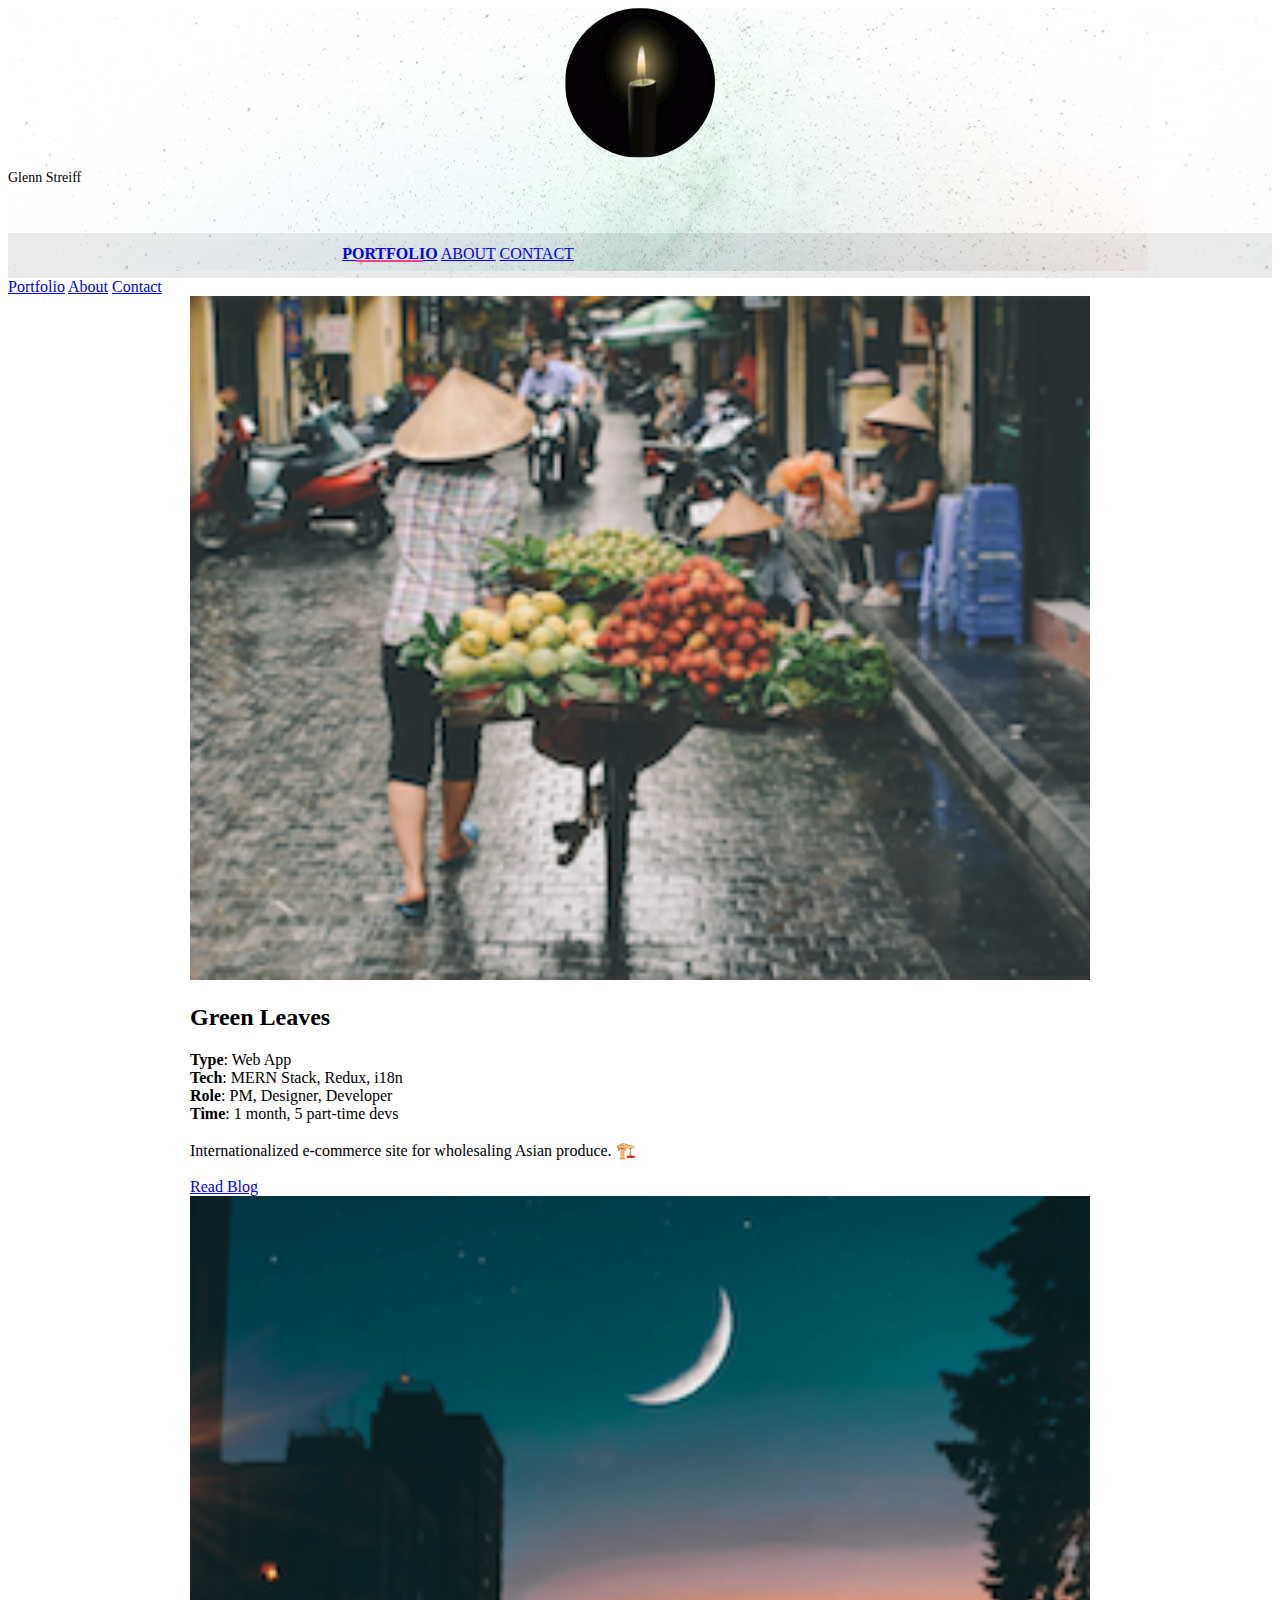
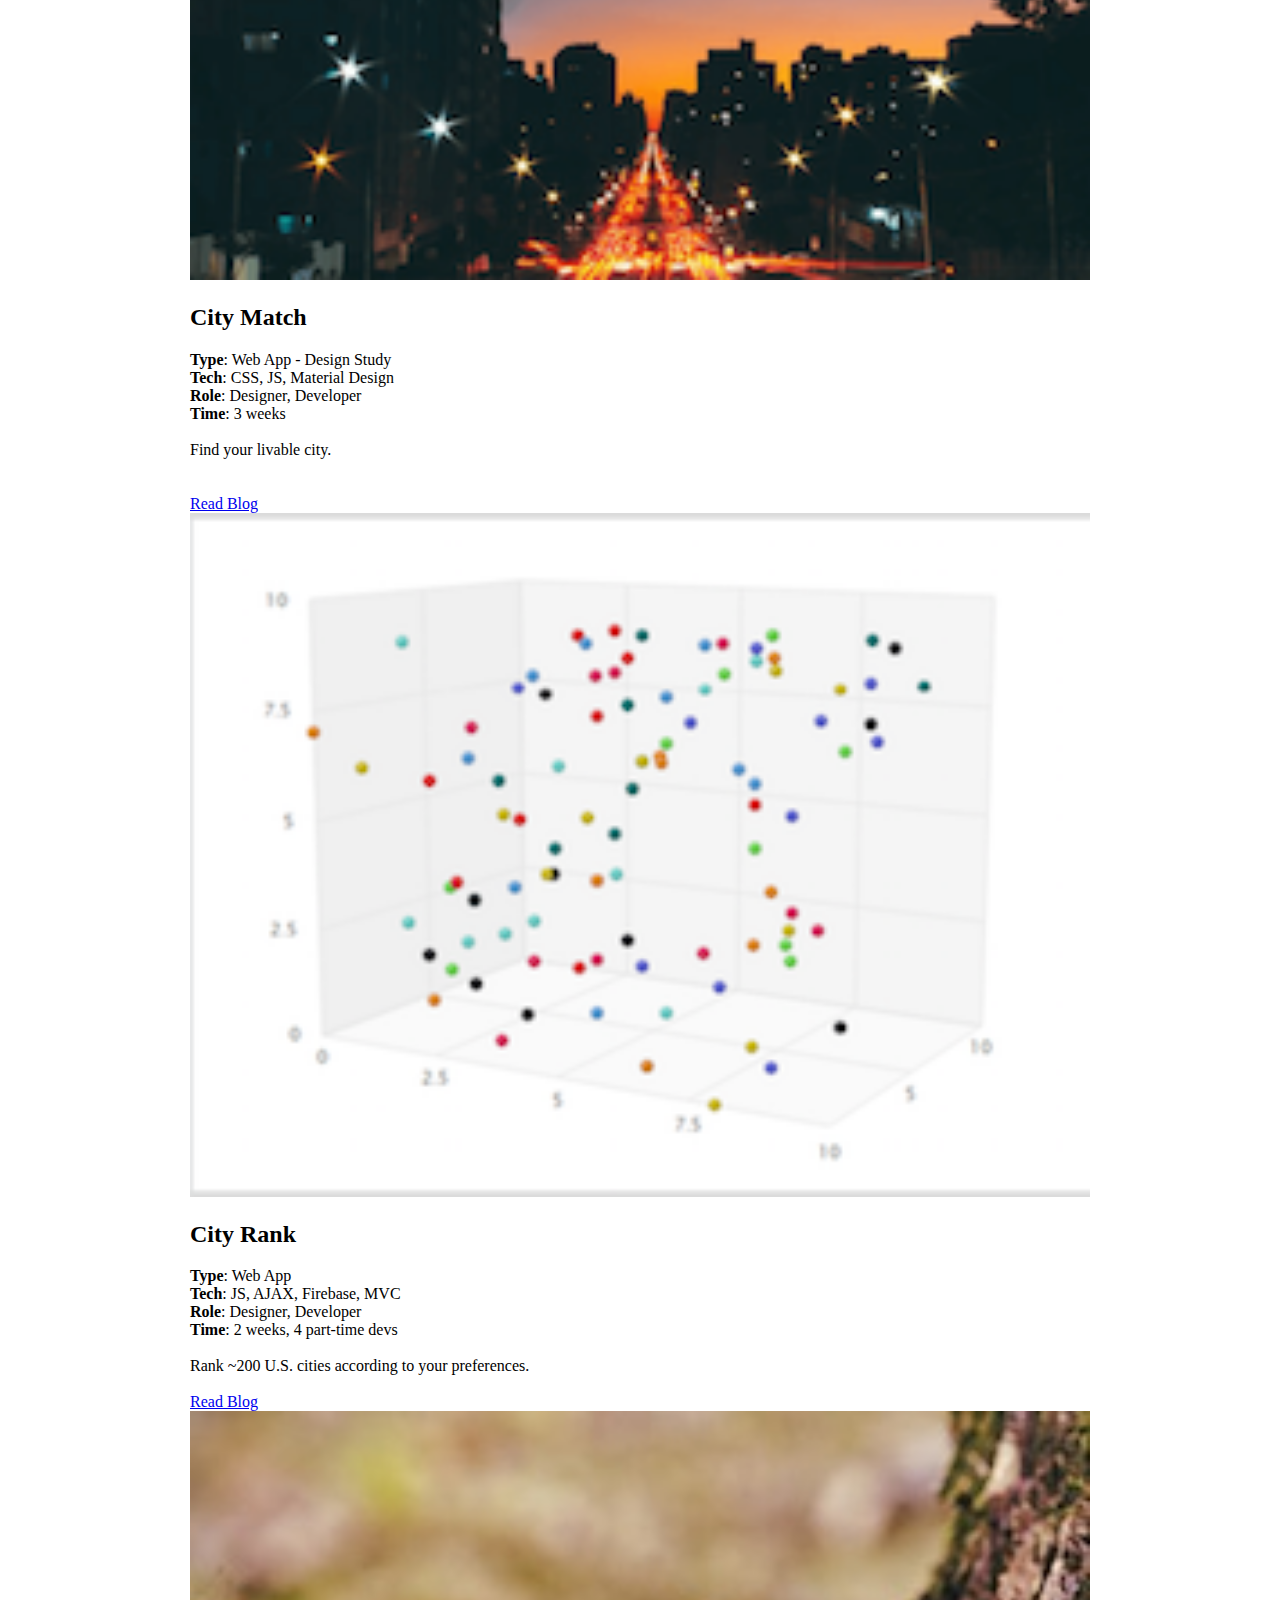
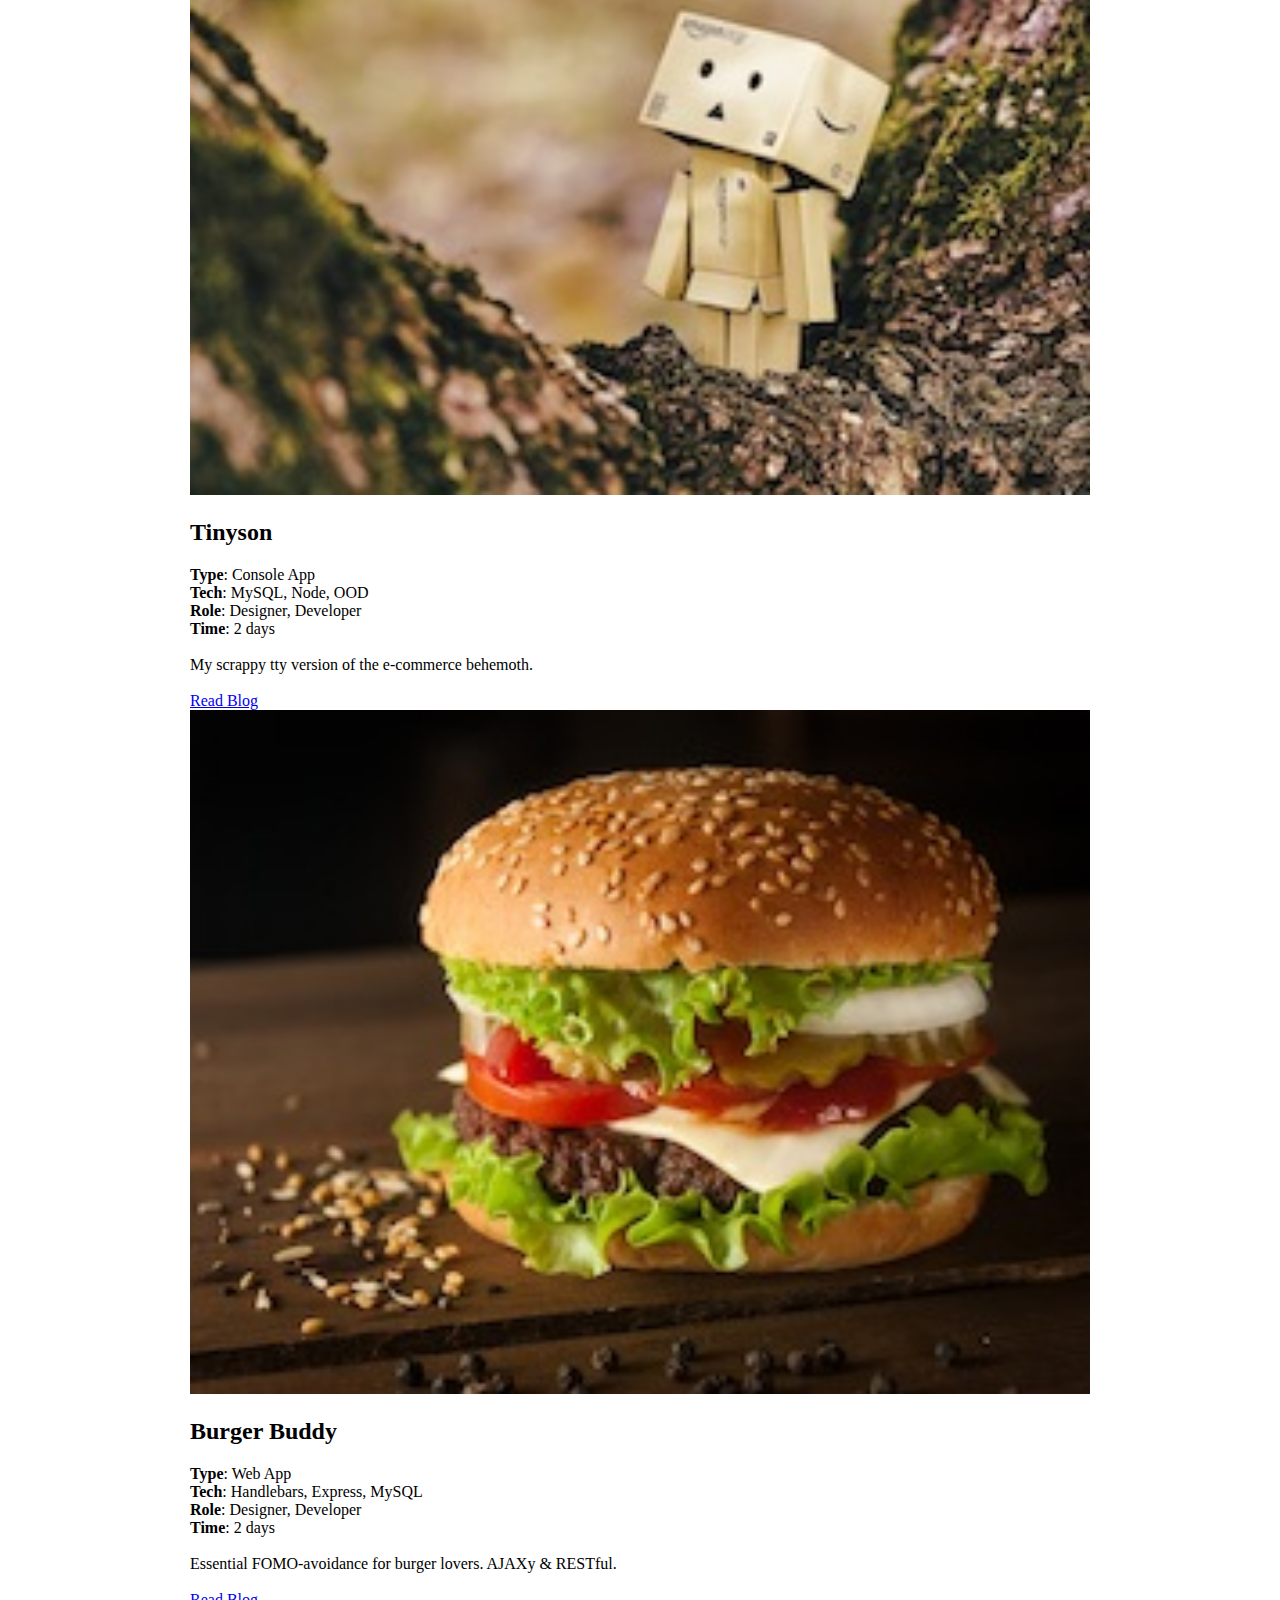
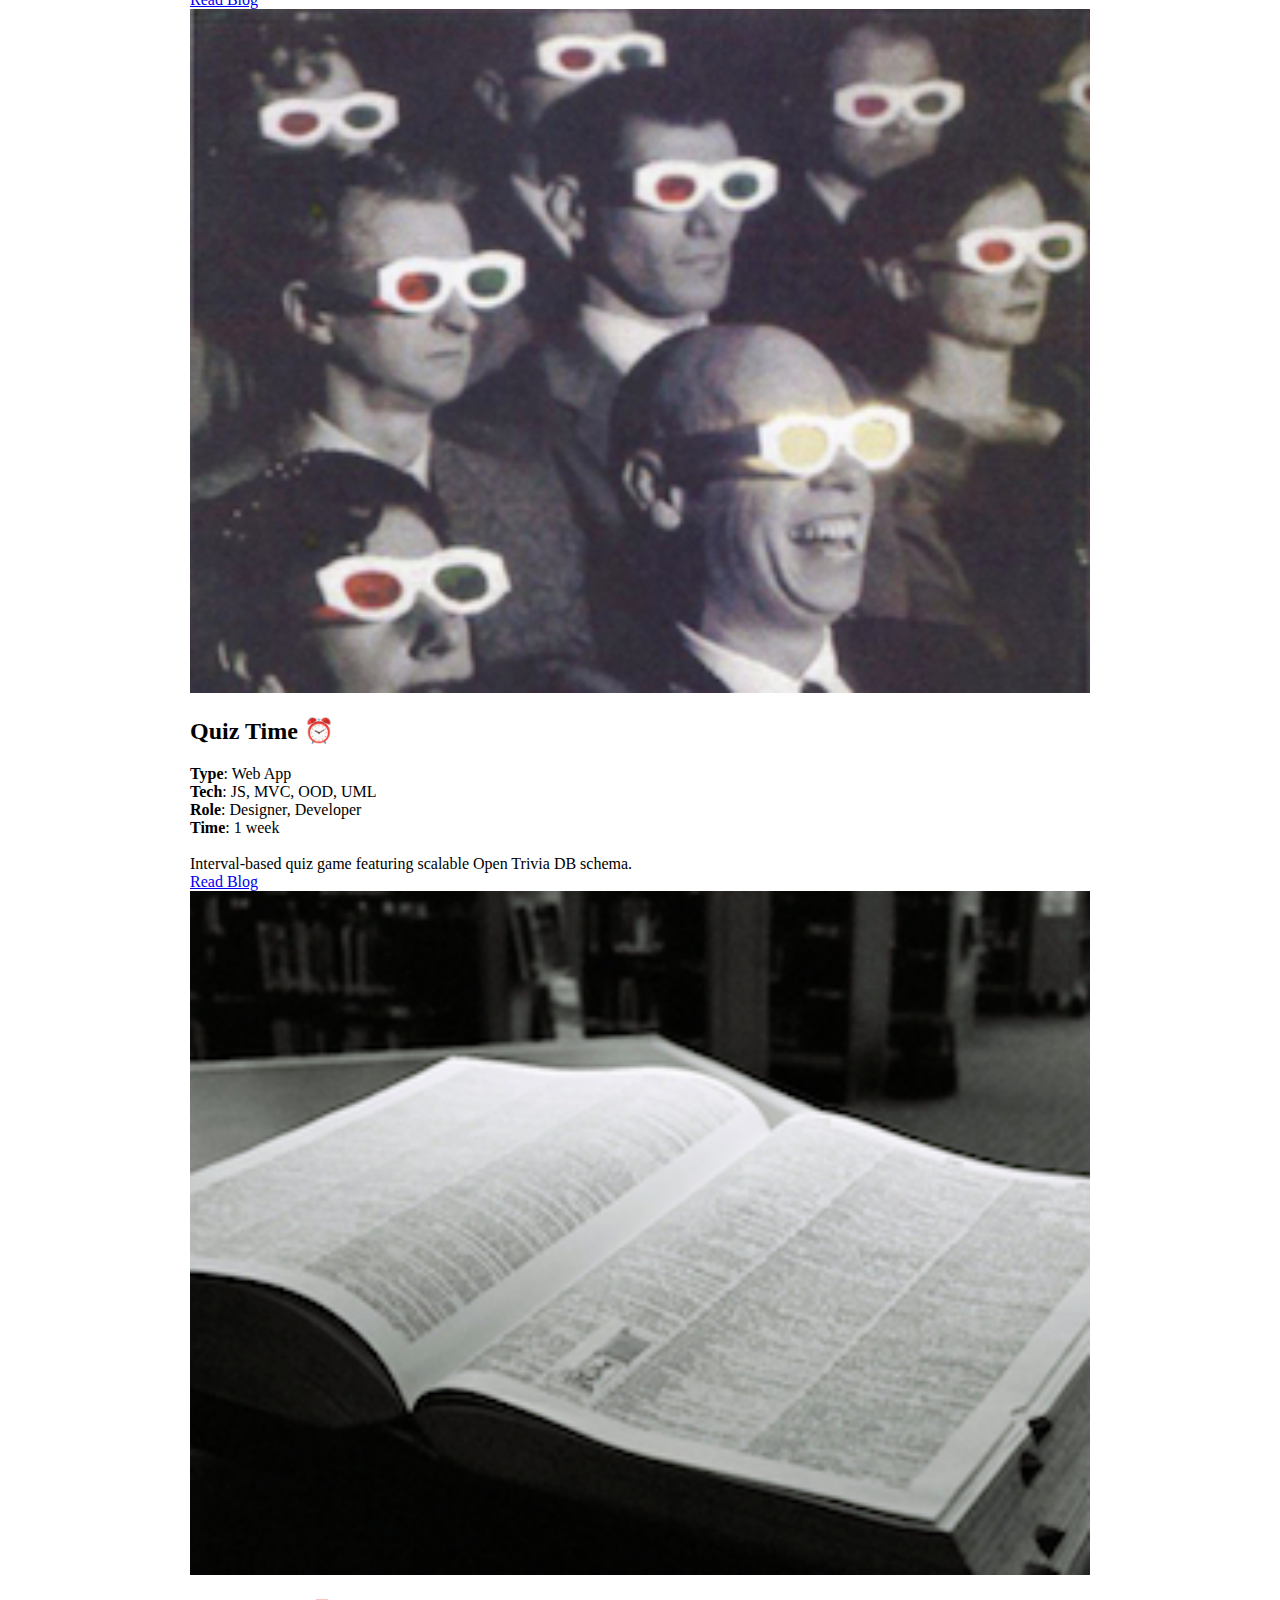
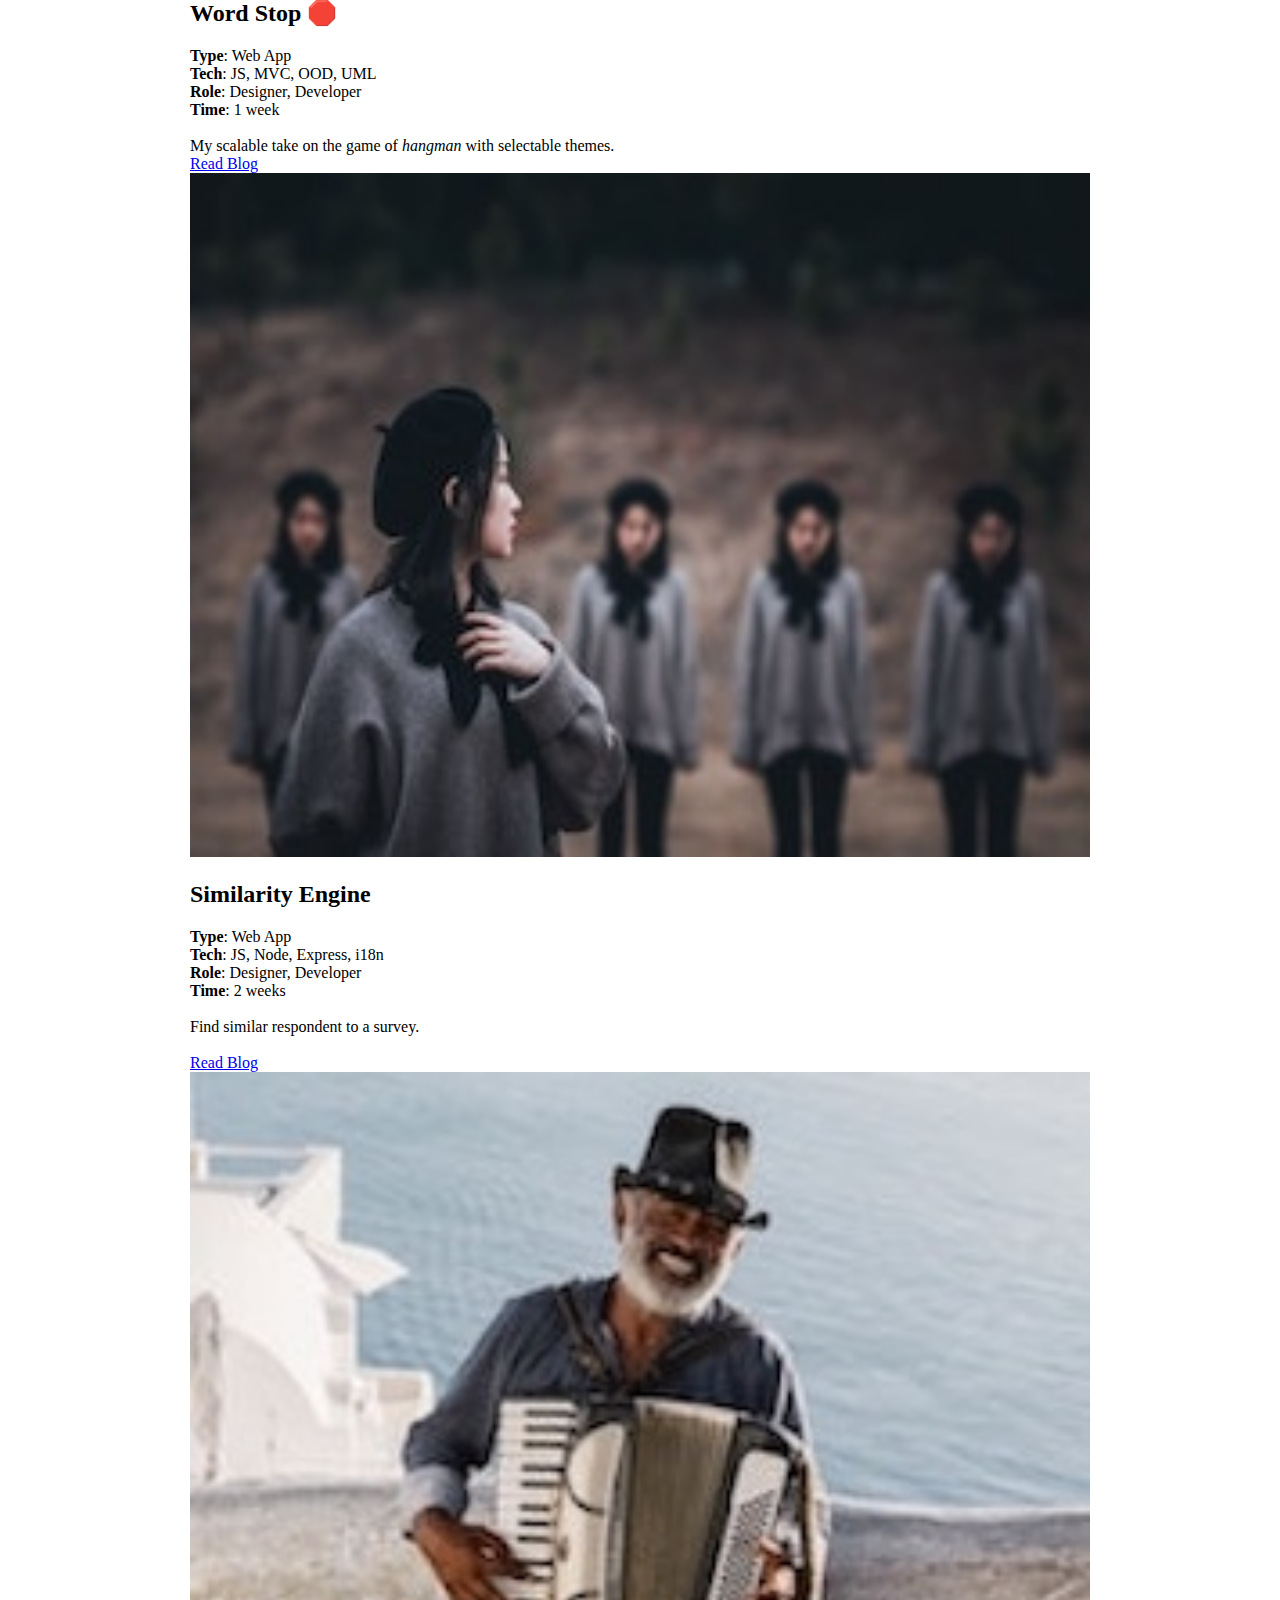
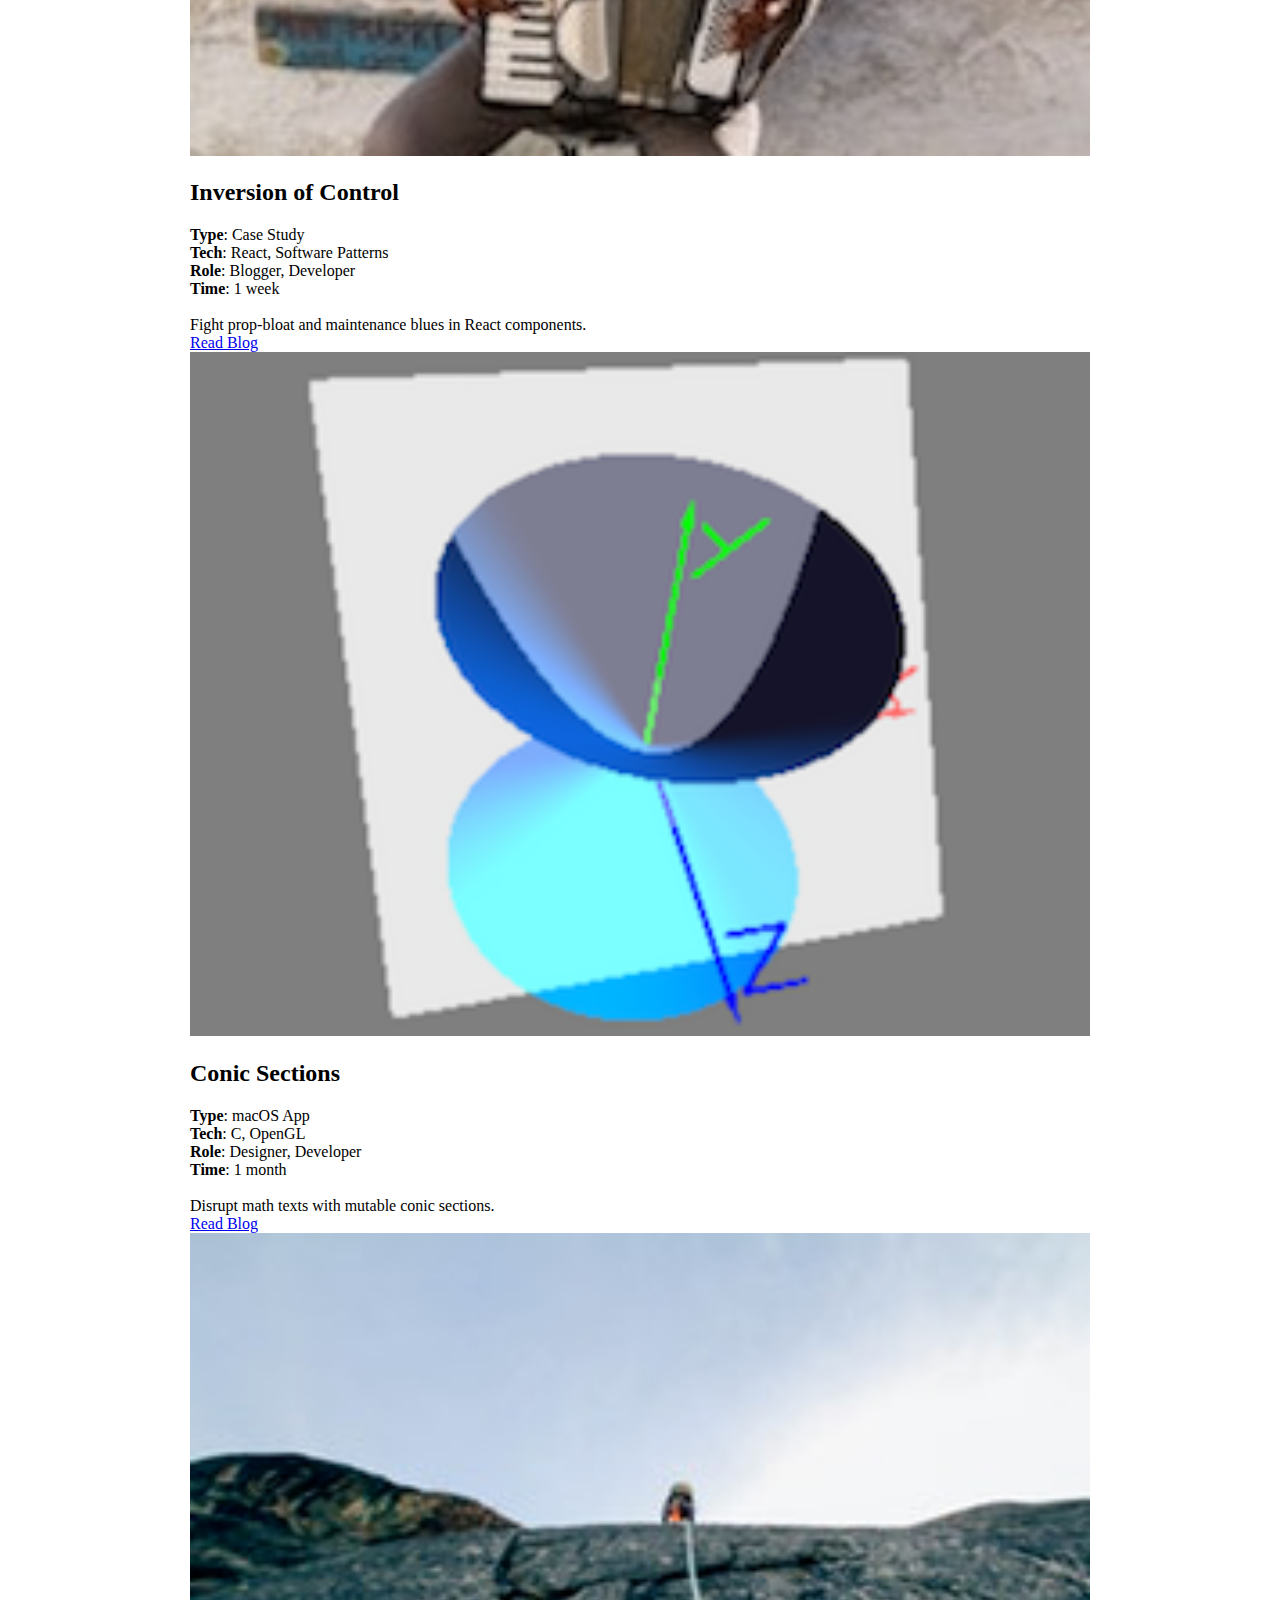
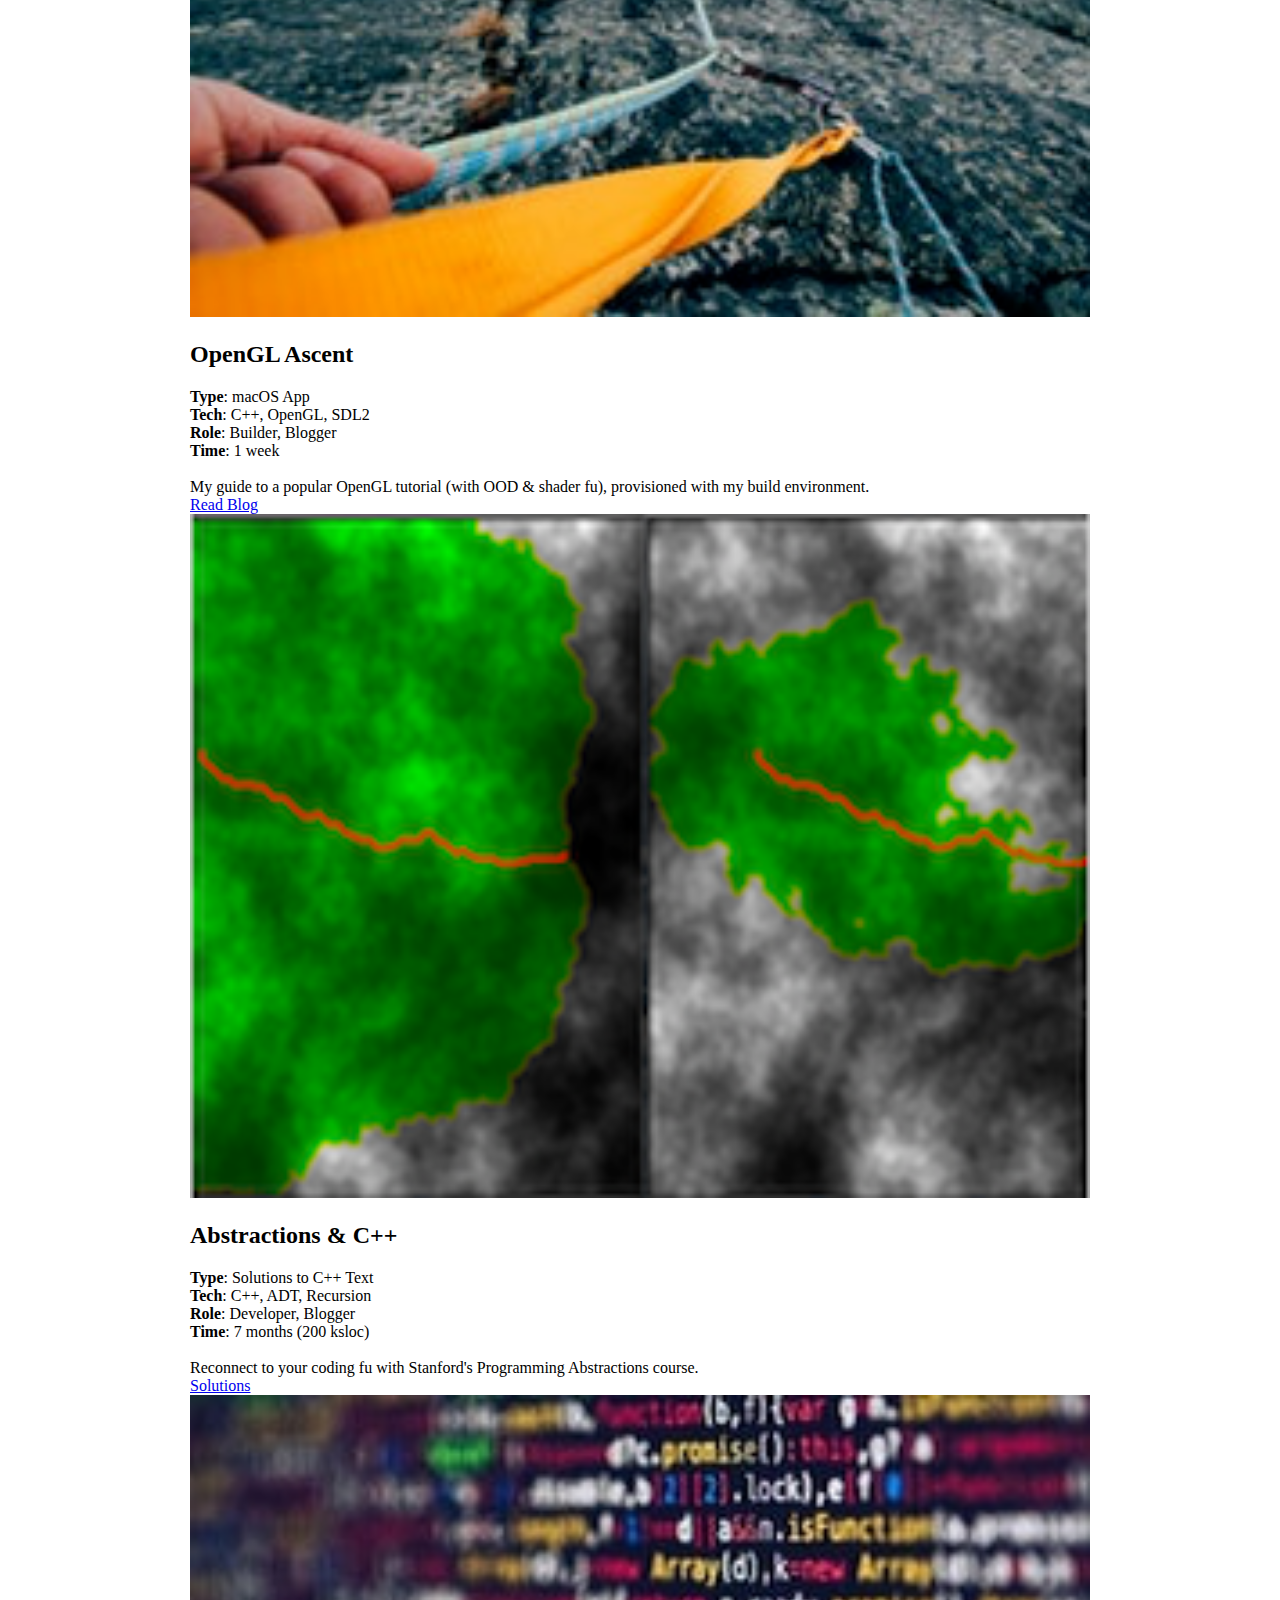
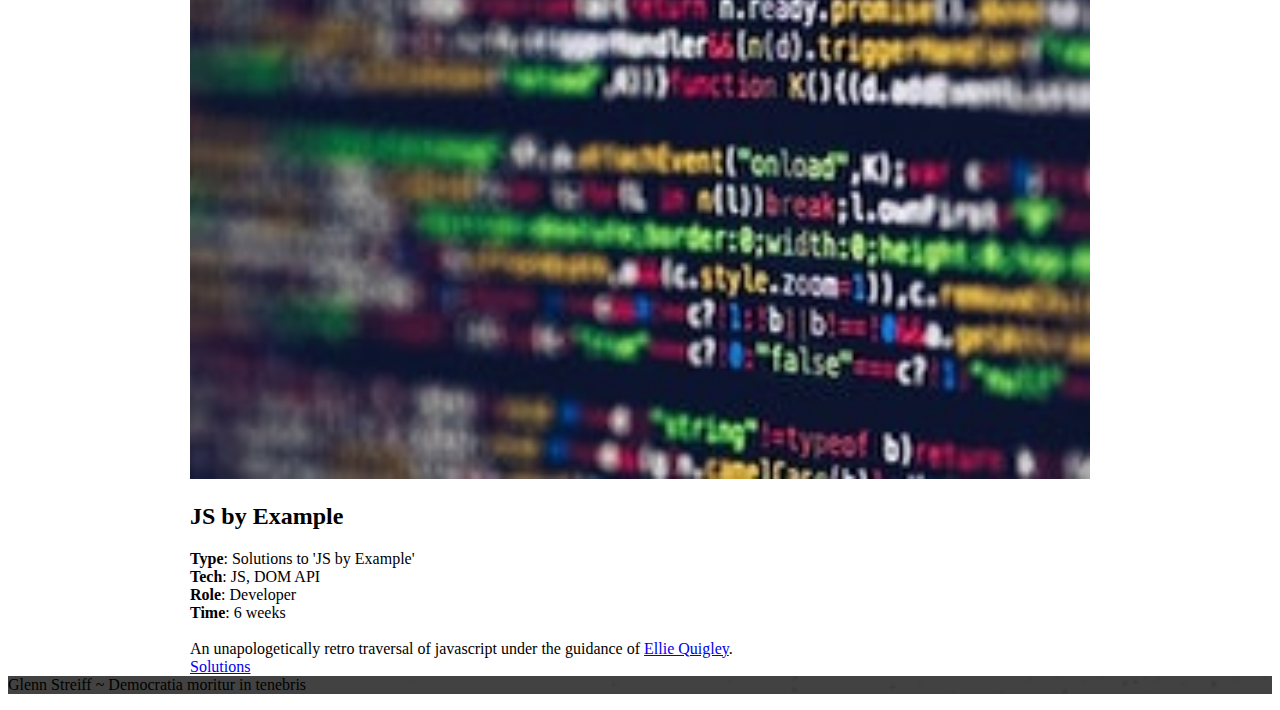
==== index.html @ 1f48acdc "update demo link for nested accordion" ====
<!DOCTYPE html>
<!--
  Material Design Lite
  Copyright 2015 Google Inc. All rights reserved.

  Licensed under the Apache License, Version 2.0 (the "License");
  you may not use this file except in compliance with the License.
  You may obtain a copy of the License at

      https://www.apache.org/licenses/LICENSE-2.0

  Unless required by applicable law or agreed to in writing, software
  distributed under the License is distributed on an "AS IS" BASIS,
  WITHOUT WARRANTIES OR CONDITIONS OF ANY KIND, either express or implied.
  See the License for the specific language governing permissions and
  limitations under the License
-->
<html lang="en">
  <head>
    <meta charset="utf-8" />
    <meta http-equiv="X-UA-Compatible" content="IE=edge" />
    <meta
      name="description"
      content="A portfolio template that uses Material Design Lite."
    />
    <meta
      name="viewport"
      content="width=device-width, initial-scale=1.0, minimum-scale=1.0"
    />
    <title>Glenn Streiff</title>
    <link
      rel="stylesheet"
      href="https://fonts.googleapis.com/css?family=Roboto:regular,bold,italic,thin,light,bolditalic,black,medium&amp;lang=en"
    />
    <link
      rel="stylesheet"
      href="https://code.getmdl.io/1.3.0/material.grey-pink.min.css"
    />
    <link rel="stylesheet" href="styles.css" />

    <link
      rel="stylesheet"
      href="https://fonts.googleapis.com/icon?family=Material+Icons"
    />
  </head>

  <body>
    <div class="mdl-layout mdl-js-layout mdl-layout--fixed-header">
      <header
        class="mdl-layout__header mdl-layout__header--waterfall portfolio-header"
      >
        <div class="mdl-layout__header-row portfolio-logo-row">
          <span class="mdl-layout__title">
            <div class="portfolio-logo"></div>
            <span class="mdl-layout__title">Glenn Streiff</span>
          </span>
        </div>
        <div
          class="mdl-layout__header-row portfolio-navigation-row mdl-layout--large-screen-only"
        >
          <nav
            class="mdl-navigation mdl-typography--body-1-force-preferred-font"
          >
            <a class="mdl-navigation__link is-active" href="index.html"
              >Portfolio</a
            >
            <!-- <a class="mdl-navigation__link" href="blog.html">Blog</a> -->
            <a class="mdl-navigation__link" href="about.html">About</a>
            <a class="mdl-navigation__link" href="contact.html">Contact</a>
          </nav>
        </div>
      </header>
      <div class="mdl-layout__drawer mdl-layout--small-screen-only">
        <nav class="mdl-navigation mdl-typography--body-1-force-preferred-font">
          <a class="mdl-navigation__link is-active" href="index.html"
            >Portfolio</a
          >
          <!-- <a class="mdl-navigation__link" href="blog.html">Blog</a> -->
          <a class="mdl-navigation__link" href="about.html">About</a>
          <a class="mdl-navigation__link" href="contact.html">Contact</a>
        </nav>
      </div>
      <main class="mdl-layout__content">
        <div class="mdl-grid portfolio-max-width">

          <div class="mdl-cell mdl-card mdl-shadow--4dp portfolio-card">
              <div class="mdl-card__media">
                <a href="https://greenleaves-deployed.herokuapp.com/">
                <img
                  class="article-image"
                  src="images/greenleaves-portfolio.png"
                  border="0"
                  alt=""
                />
                </a>
              </div>
              <div class="mdl-card__title">
                <h2 class="mdl-card__title-text">
                  Green Leaves
                </h2>
              </div>
              <div class="mdl-card__supporting-text">
                <b>Type</b>: Web App<br/>
                <b>Tech</b>: MERN Stack, Redux, i18n<br />
                <b>Role</b>: PM, Designer, Developer<br/>
                <b>Time</b>: 1 month, 5 part-time devs<br/><br/>

                Internationalized e-commerce site for wholesaling Asian produce. 🏗️<br/><br/>
              </div>
              <div class="mdl-card__actions mdl-card--border">
                <a
                  class="mdl-button mdl-button--colored mdl-js-button mdl-js-ripple-effect mdl-button--accent"
                  href="https://github.com/zenglenn42/glpub/blob/master/README.md"
                >Read Blog</a
                >
              </div>
          </div>

          <div class="mdl-cell mdl-card mdl-shadow--4dp portfolio-card">
            <div class="mdl-card__media">
              <a href="https://zenglenn42.github.io/CityMatch/">
              <img
                class="article-image"
                src="images/citymatch-portfolio.png"
                border="0"
                alt=""
              />
              </a>
            </div>
            <div class="mdl-card__title">
              <h2 class="mdl-card__title-text">
                City Match
              </h2>
            </div>
            <div class="mdl-card__supporting-text">
              <b>Type</b>: Web App - Design Study<br/>
              <b>Tech</b>: CSS, JS, Material Design<br/>
              <b>Role</b>: Designer, Developer<br/>
              <b>Time</b>: 3 weeks<br/><br/>

              Find your livable city.<br/><br/><br/>
            </div>
            <div class="mdl-card__actions mdl-card--border">
              <a
                class="mdl-button mdl-button--colored mdl-js-button mdl-js-ripple-effect mdl-button--accent"
                href="https://github.com/zenglenn42/CityMatch/blob/master/README.md"
                >Read Blog</a
              >
            </div>
          </div>

          <div class="mdl-cell mdl-card mdl-shadow--4dp portfolio-card">
            <div class="mdl-card__media">
              <a href="https://zenglenn42.github.io/CityRank/">
              <img
                class="article-image"
                src="images/cityrank-portfolio.png"
                border="0"
                alt=""
              />
              </a>
            </div>
            <div class="mdl-card__title">
              <h2 class="mdl-card__title-text">City Rank</h2>
            </div>
            <div class="mdl-card__supporting-text">
              <b>Type</b>: Web App<br/>
              <b>Tech</b>: JS, AJAX, Firebase, MVC<br/>
              <b>Role</b>: Designer, Developer<br/>
              <b>Time</b>: 2 weeks, 4 part-time devs<br/><br/>
  
              Rank ~200 U.S. cities according to your preferences.<br/><br/>
            </div>
            <div class="mdl-card__actions mdl-card--border">
              <a
                class="mdl-button mdl-button--colored mdl-js-button mdl-js-ripple-effect mdl-button--accent"
                href="https://github.com/zenglenn42/CityRank/blob/master/README.md"
                >Read Blog</a
              >
            </div>
          </div>

          <div class="mdl-cell mdl-card mdl-shadow--4dp portfolio-card">
            <div class="mdl-card__media">
              <a href="https://github.com/zenglenn42/utbc2019-hw-12-tinyson/blob/master/README.md">
              <img
                class="article-image"
                src="images/bamazon-portfolio.jpg"
                border="0"
                alt=""
              />
              </a>
            </div>
            <div class="mdl-card__title">
              <h2 class="mdl-card__title-text">
                Tinyson
              </h2>
            </div>
            <div class="mdl-card__supporting-text">
              <b>Type</b>: Console App<br/>
              <b>Tech</b>: MySQL, Node, OOD<br />
              <b>Role</b>: Designer, Developer<br/>
              <b>Time</b>: 2 days<br/><br/>

              My scrappy tty version of the e-commerce behemoth.<br/><br/>
            </div>
            <div class="mdl-card__actions mdl-card--border">
              <a
                class="mdl-button mdl-button--colored mdl-js-button mdl-js-ripple-effect mdl-button--accent"
                href="https://github.com/zenglenn42/utbc2019-hw-12-tinyson/blob/master/README.md"
              >Read Blog</a
              >
            </div>
          </div>

          <div class="mdl-cell mdl-card mdl-shadow--4dp portfolio-card">
            <div class="mdl-card__media">
              <a href="https://github.com/zenglenn42/utbc2019-hw-14-burger/blob/master/README.md">
              <img
                class="article-image"
                src="images/burger-buddy-portfolio.jpg"
                border="0"
                alt=""
              />
              </a>
            </div>
            <div class="mdl-card__title">
              <h2 class="mdl-card__title-text">
                Burger Buddy
              </h2>
            </div>
            <div class="mdl-card__supporting-text">
              <b>Type</b>: Web App<br/>
              <b>Tech</b>: Handlebars, Express, MySQL<br />
              <b>Role</b>: Designer, Developer<br/>
              <b>Time</b>: 2 days<br/><br/>

              Essential FOMO-avoidance for burger lovers. AJAXy & RESTful.<br/><br/>
            </div>
            <div class="mdl-card__actions mdl-card--border">
              <a
                class="mdl-button mdl-button--colored mdl-js-button mdl-js-ripple-effect mdl-button--accent"
                href="https://github.com/zenglenn42/utbc2019-hw-14-burger/blob/master/README.md"
              >Read Blog</a
              >
            </div>
          </div>

          <div class="mdl-cell mdl-card mdl-shadow--4dp portfolio-card">
            <div class="mdl-card__media">
              <a href="https://zenglenn42.github.io/utbc2019-hw-05-quiz-engine/">
              <img
                class="article-image"
                src="images/quiztime-portfolio.png"
                border="0"
                alt=""
              />
              </a>
            </div>
            <div class="mdl-card__title">
              <h2 class="mdl-card__title-text">Quiz Time ⏰</h2>
            </div>
            <div class="mdl-card__supporting-text">
              <b>Type</b>: Web App<br/>
              <b>Tech</b>: JS, MVC, OOD, UML<br/>
              <b>Role</b>: Designer, Developer<br/>
              <b>Time</b>: 1 week<br/><br/>
    
              Interval-based quiz game featuring scalable Open Trivia DB schema.<br/>
            </div>
            <div class="mdl-card__actions mdl-card--border">
              <a
                class="mdl-button mdl-button--colored mdl-js-button mdl-js-ripple-effect mdl-button--accent"
                href="https://github.com/zenglenn42/utbc2019-hw-05-quiz-engine/blob/master/README.md"
                >Read Blog</a
              >
            </div>
          </div>

          <div class="mdl-cell mdl-card mdl-shadow--4dp portfolio-card">
            <div class="mdl-card__media">
              <a href="https://zenglenn42.github.io/utbc2019-hw-03-wordgame/">
              <img
                class="article-image"
                src="images/wordstop-portfolio.png"
                border="0"
                alt=""
              />
              </a>
            </div>
            <div class="mdl-card__title">
              <h2 class="mdl-card__title-text">Word Stop 🛑</h2>
            </div>
            <div class="mdl-card__supporting-text">
              <b>Type</b>: Web App<br/>
              <b>Tech</b>: JS, MVC, OOD, UML<br/>
              <b>Role</b>: Designer, Developer<br/>
              <b>Time</b>: 1 week<br/><br/>
      
              My scalable take on the game of <em>hangman</em> with selectable themes.<br />
            </div>
            <div class="mdl-card__actions mdl-card--border">
              <a
                class="mdl-button mdl-button--colored mdl-js-button mdl-js-ripple-effect mdl-button--accent"
                href="https://github.com/zenglenn42/utbc2019-hw-03-wordgame/blob/master/README.md"
                >Read Blog</a
              >
            </div>
          </div>

          <div class="mdl-cell mdl-card mdl-shadow--4dp portfolio-card">
            <div class="mdl-card__media">
              <a href="https://still-stream-71803.herokuapp.com/">
              <img
                class="article-image"
                src="images/similarity-engine-portfolio.jpg"
                border="0"
                alt=""
              />
              </a>
            </div>
            <div class="mdl-card__title">
              <h2 class="mdl-card__title-text">
                Similarity Engine
              </h2>
            </div>
            <div class="mdl-card__supporting-text">
              <b>Type</b>: Web App<br/>
              <b>Tech</b>: JS, Node, Express, i18n<br />
              <b>Role</b>: Designer, Developer<br/>
              <b>Time</b>: 2 weeks<br/><br/>

              Find similar respondent to a survey.<br/><br/>
            </div>
            <div class="mdl-card__actions mdl-card--border">
              <a
                class="mdl-button mdl-button--colored mdl-js-button mdl-js-ripple-effect mdl-button--accent"
                href="https://github.com/zenglenn42/utbc2019-hw-13-similarity-engine/blob/master/README.md"
              >Read Blog</a
              >
            </div>
          </div>

          <!-- <div class="mdl-cell mdl-card mdl-shadow--4dp portfolio-card">
            <div class="mdl-card__media">
              <a href="https://react-tutorials.herokuapp.com/">
              <img
                class="article-image"
                src="images/react-portfolio.jpg"
                border="0"
                alt=""
              />
              </a>
            </div>
            <div class="mdl-card__title">
              <h2 class="mdl-card__title-text">
                React Tutorials
              </h2>
            </div>
            <div class="mdl-card__supporting-text">
              <b>Type</b>: Web App<br/>
              <b>Tech</b>: React, Material-UI, JS, Node, Express<br />
              <b>Role</b>: Designer, Developer<br/>
              <b>Time</b>: 1 week<br/><br/>

              Curated tutorials with code & video snapshots.<br/><br/>
            </div>
            <div class="mdl-card__actions mdl-card--border">
              <a
                class="mdl-button mdl-button--colored mdl-js-button mdl-js-ripple-effect mdl-button--accent"
                href="https://github.com/zenglenn42/react-tutorials/blob/master/README.md"
              >Read Blog</a
              >
            </div>
          </div> -->


          <div class="mdl-cell mdl-card mdl-shadow--4dp portfolio-card">
            <div class="mdl-card__media">
              <a href="https://nested-accordion.herokuapp.com">
              <img
                class="article-image"
                src="images/inversion-of-control-portfolio.jpg"
                border="0"
                alt=""
              />
              </a>
            </div>
            <div class="mdl-card__title">
              <h2 class="mdl-card__title-text">
                Inversion of Control
              </h2>
            </div>
            <div class="mdl-card__supporting-text">
              <b>Type</b>: Case Study<br/>
              <b>Tech</b>: React, Software Patterns<br />
              <b>Role</b>: Blogger, Developer<br/>
              <b>Time</b>: 1 week<br/><br/>

              Fight prop-bloat and maintenance blues in React components.<br/>
            </div>
            <div class="mdl-card__actions mdl-card--border">
              <a
                class="mdl-button mdl-button--colored mdl-js-button mdl-js-ripple-effect mdl-button--accent"
                href="https://github.com/zenglenn42/inversion-of-control/blob/master/README.md"
              >Read Blog</a
              >
            </div>
          </div>

          <div class="mdl-cell mdl-card mdl-shadow--4dp portfolio-card">
            <div class="mdl-card__media">
              <a href="https://github.com/zenglenn42/conics/blob/master/README.md">
              <img
                class="article-image"
                src="images/conic-portfolio.png"
                border="0"
                alt=""
              />
              </a>
            </div>
            <div class="mdl-card__title">
              <h2 class="mdl-card__title-text">Conic Sections</h2>
            </div>
            <div class="mdl-card__supporting-text">
              <b>Type</b>: macOS App<br/>
              <b>Tech</b>: C, OpenGL<br/>
              <b>Role</b>: Designer, Developer<br/>
              <b>Time</b>: 1 month<br/><br/>
        
              Disrupt math texts with mutable conic sections.<br/>
            </div>
            <div class="mdl-card__actions mdl-card--border">
              <a
                class="mdl-button mdl-button--colored mdl-js-button mdl-js-ripple-effect mdl-button--accent"
                href="https://github.com/zenglenn42/conics/blob/master/README.md"
                >Read Blog</a
              >
            </div>
          </div>

          <div class="mdl-cell mdl-card mdl-shadow--4dp portfolio-card">
            <div class="mdl-card__media">
              <a href="https://github.com/zenglenn42/opengl-tutorial-tbb/blob/master/README.md">
              <img
                class="article-image"
                src="images/opengl-portfolio.png"
                border="0"
                alt=""
              />
              </a>
            </div>
            <div class="mdl-card__title">
              <h2 class="mdl-card__title-text">OpenGL Ascent</h2>
            </div>
            <div class="mdl-card__supporting-text">
              <b>Type</b>: macOS App<br/>
              <b>Tech</b>: C++, OpenGL, SDL2<br/>
              <b>Role</b>: Builder, Blogger<br/>
              <b>Time</b>: 1 week<br/><br/>

              My guide to a popular OpenGL tutorial (with OOD & shader fu), provisioned with my build environment.
            </div>
            <div class="mdl-card__actions mdl-card--border">
              <a
                class="mdl-button mdl-button--colored mdl-js-button mdl-js-ripple-effect mdl-button--accent"
                href="https://github.com/zenglenn42/opengl-tutorial-tbb/blob/master/README.md"
                >Read Blog</a
              >
            </div>
          </div>

          <div class="mdl-cell mdl-card mdl-shadow--4dp portfolio-card">
            <div class="mdl-card__media">
              <a href="https://github.com/zenglenn42/programming-abstractions/blob/master/README.md">
              <img
                class="article-image"
                src="images/programming-abstractions.png"
                border="0"
                alt=""
              />
              </a>
            </div>
            <div class="mdl-card__title">
              <h2 class="mdl-card__title-text">Abstractions & C++</h2>
            </div>
            <div class="mdl-card__supporting-text">
              <b>Type</b>: Solutions to C++ Text<br/>
              <b>Tech</b>: C++, ADT, Recursion<br/>
              <b>Role</b>: Developer, Blogger<br/>
              <b>Time</b>: 7 months (200 ksloc)<br/><br/>

              Reconnect to your coding fu with Stanford's Programming Abstractions course.
            </div>
            <div class="mdl-card__actions mdl-card--border">
              <a
                class="mdl-button mdl-button--colored mdl-js-button mdl-js-ripple-effect mdl-button--accent"
                href="https://github.com/zenglenn42/programming-abstractions/blob/master/README.md"
                >Solutions</a
              >
            </div>
          </div>

          <div class="mdl-cell mdl-card mdl-shadow--4dp portfolio-card">
            <div class="mdl-card__media">
              <a href="https://github.com/zenglenn42/js_by_example">
              <img
                class="article-image"
                src="images/portfolio-jsbyexample.png"
                border="0"
                alt=""
              />
              </a>
            </div>
            <div class="mdl-card__title">
              <h2 class="mdl-card__title-text">JS by Example</h2>
            </div>
            <div class="mdl-card__supporting-text">
              <b>Type</b>: Solutions to 'JS by Example'<br/>
              <b>Tech</b>: JS, DOM API<br/>
              <b>Role</b>: Developer<br/>
              <b>Time</b>: 6 weeks<br/><br/>

              An unapologetically retro traversal of javascript under the guidance of <a href="https://www.amazon.com/JavaScript-Example-2nd-Ellie-Quigley/dp/0137054890" target="_blank">Ellie Quigley</a>.<br/>
            </div>
            <div class="mdl-card__actions mdl-card--border">
              <a
                class="mdl-button mdl-button--colored mdl-js-button mdl-js-ripple-effect mdl-button--accent"
                href="https://github.com/zenglenn42/js_by_example"
                >Solutions</a
              >
            </div>
          </div>

        </div>
        <footer class="mdl-mini-footer">
          <div class="mdl-mini-footer__left-section">
            <div class="mdl-logo">Glenn Streiff ~ Democratia moritur in tenebris</p></div>
          </div>
          <div class="mdl-mini-footer__right-section">
            <ul class="mdl-mini-footer__link-list">
              <!-- <li><a href="#">Help</a></li>
              <li><a href="#">Privacy & Terms</a></li> -->
            </ul>
          </div>
        </footer>
      </main>
    </div>
    <script src="https://code.getmdl.io/1.3.0/material.min.js"></script>
  </body>
</html>
---- styles.css ----
.portfolio-header {
  position: relative;
  background-image: url(images/header-bg.jpg);
}

.portfolio-header .mdl-layout__header-row {
  padding: 0;
  -webkit-justify-content: center;
  -ms-flex-pack: center;
  justify-content: center;
}

.mdl-layout__title {
  font-size: 14px;
  text-align: center;
  font-weight: 300;
}

.is-compact .mdl-layout__title span {
  display: none;
}

.portfolio-logo-row {
  min-height: 225px;
}

.is-compact .portfolio-logo-row {
  min-height: auto;
}

.portfolio-logo {
  background: url(images/logo.png) 50% no-repeat;
  background-size: cover;
  height: 150px;
  width: 150px;
  margin: auto auto 10px;
  border-radius: 75px;
}

.is-compact .portfolio-logo {
  height: 50px;
  width: 50px;
  margin-top: 7px;
}

.portfolio-navigation-row {
  background-color: rgba(0, 0, 0, 0.08);
  text-transform: uppercase;
  height: 45px;
}

.portfolio-navigation-row .mdl-navigation {
  text-align: center;
  max-width: 900px;
  width: 100%;
}

.portfolio-navigation-row .mdl-navigation__link {
  -webkit-flex: 1;
  -ms-flex: 1;
  flex: 1;
  line-height: 42px;
}

.portfolio-header .mdl-layout__drawer-button {
  background-color: rgba(197, 197, 197, 0.44);
}

.portfolio-navigation-row .is-active {
  position: relative;
  font-weight: bold;
}

.portfolio-navigation-row .is-active:after {
  content: "";
  width: 70%;
  height: 2px;
  display: block;
  position: absolute;
  bottom: 0;
  left: 0;
  background-color: rgb(255, 64, 129);
  left: 15%;
}

.portfolio-card .mdl-card__title {
  padding-bottom: 0;
}

.portfolio-blog-card-full-bg {
  background: url(images/example-blog03.jpg) center / cover;
}

.portfolio-blog-card-event-bg {
  background: url(images/example-blog05.jpg) center / cover;
}

.portfolio-blog-card-strip-bg {
  background: url(images/example-blog06.jpg) center / cover;
}

.portfolio-blog-card-compact .mdl-card__title {
  padding-bottom: 0;
}

.portfolio-blog-card-bg > .mdl-card__actions {
  height: 52px;
  padding: 16px;
  background: rgba(0, 0, 0, 0.2);
}

img.article-image {
  width: 100%;
  height: auto;
}

.portfolio-max-width {
  max-width: 900px;
  margin: auto;
}

.portfolio-copy {
  max-width: 700px;
}

.no-padding {
  padding: 0;
}

.no-left-padding {
  padding-left: 0;
}

.no-bottom-padding {
  padding-bottom: 0;
}

.padding-top {
  padding: 10px 0 0;
}

.portfolio-share-btn {
  position: relative;
  float: right;
  top: -4px;
}

.demo-card-event > .mdl-card__actions {
  -webkit-align-items: center;
  -ms-flex-align: center;
  align-items: center;
  box-sizing: border-box;
  display: -webkit-flex;
  display: -ms-flexbox;
  display: flex;
}

.portfolio-contact .mdl-textfield {
  width: 100%;
}

.portfolio-contact form {
  max-width: 550px;
  margin: auto;
}

footer {
  background-image: url(images/footer-background.png);
  background-size: cover;
}
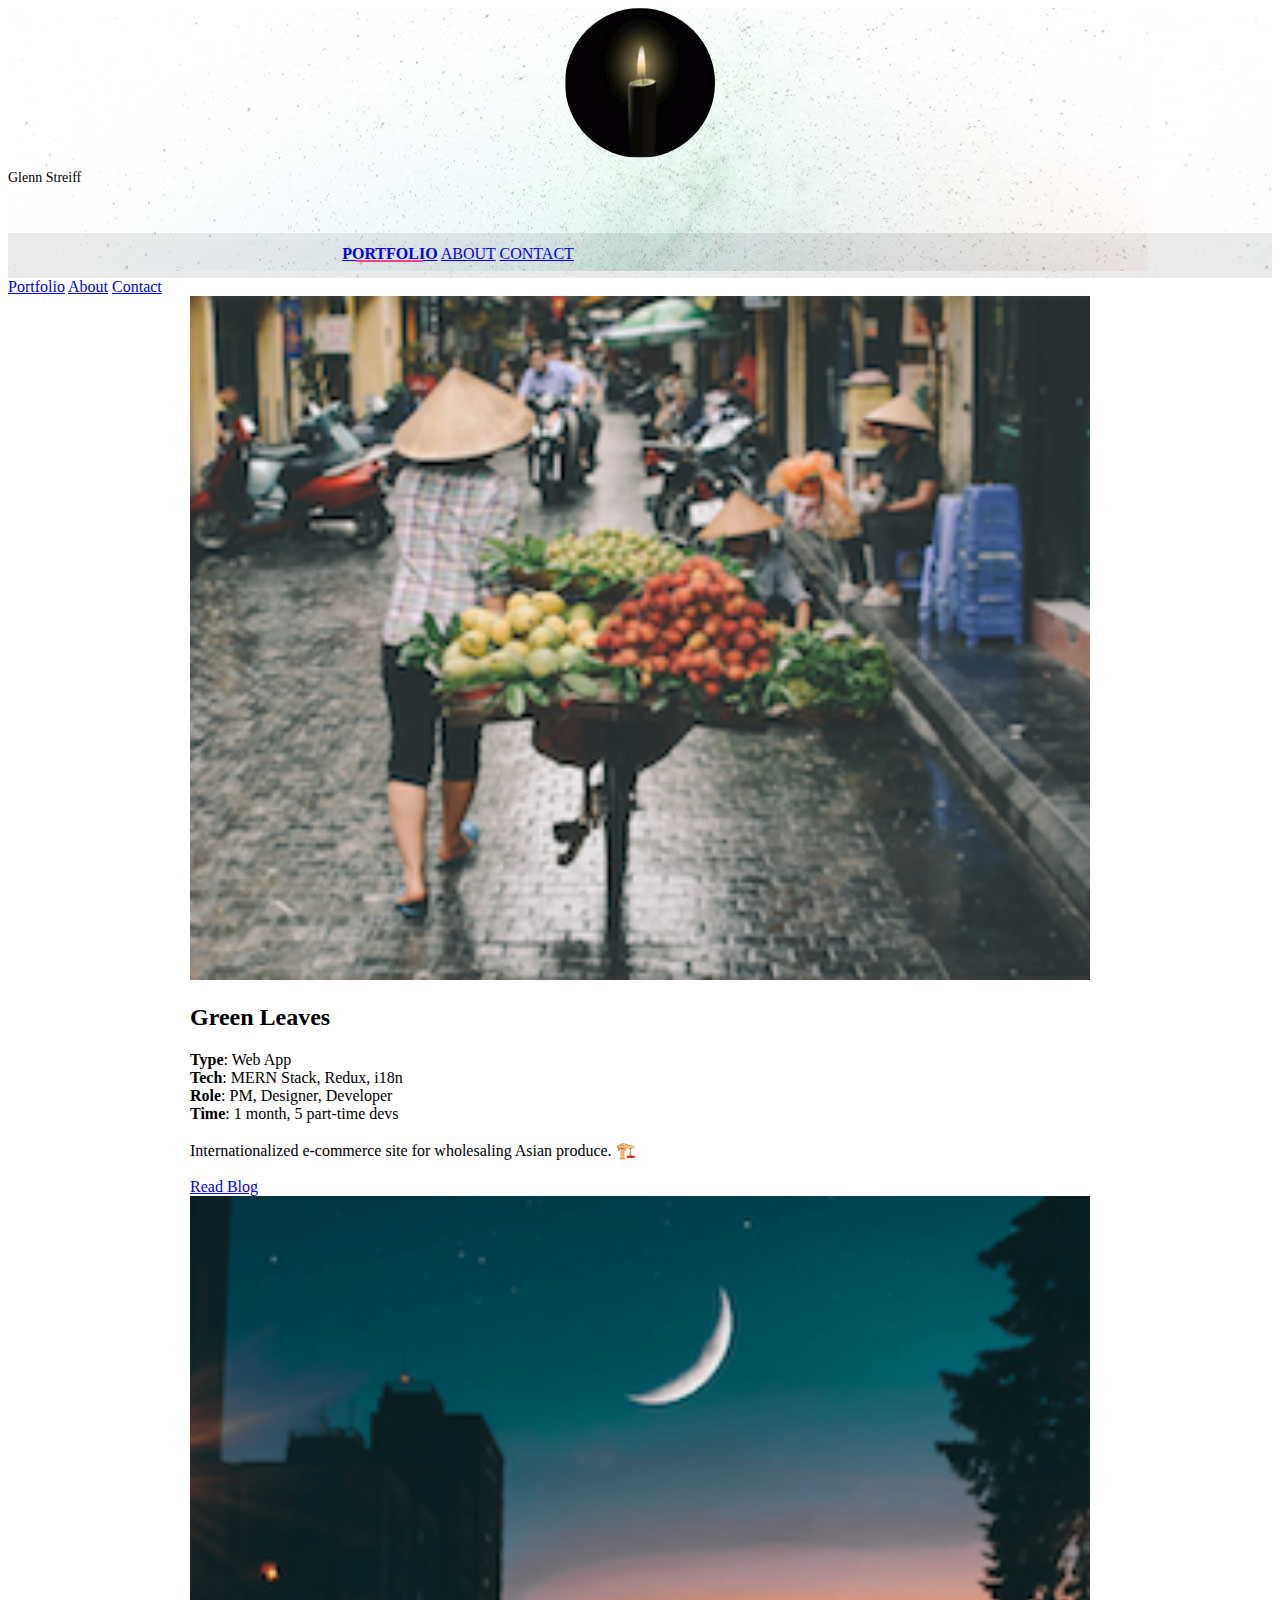
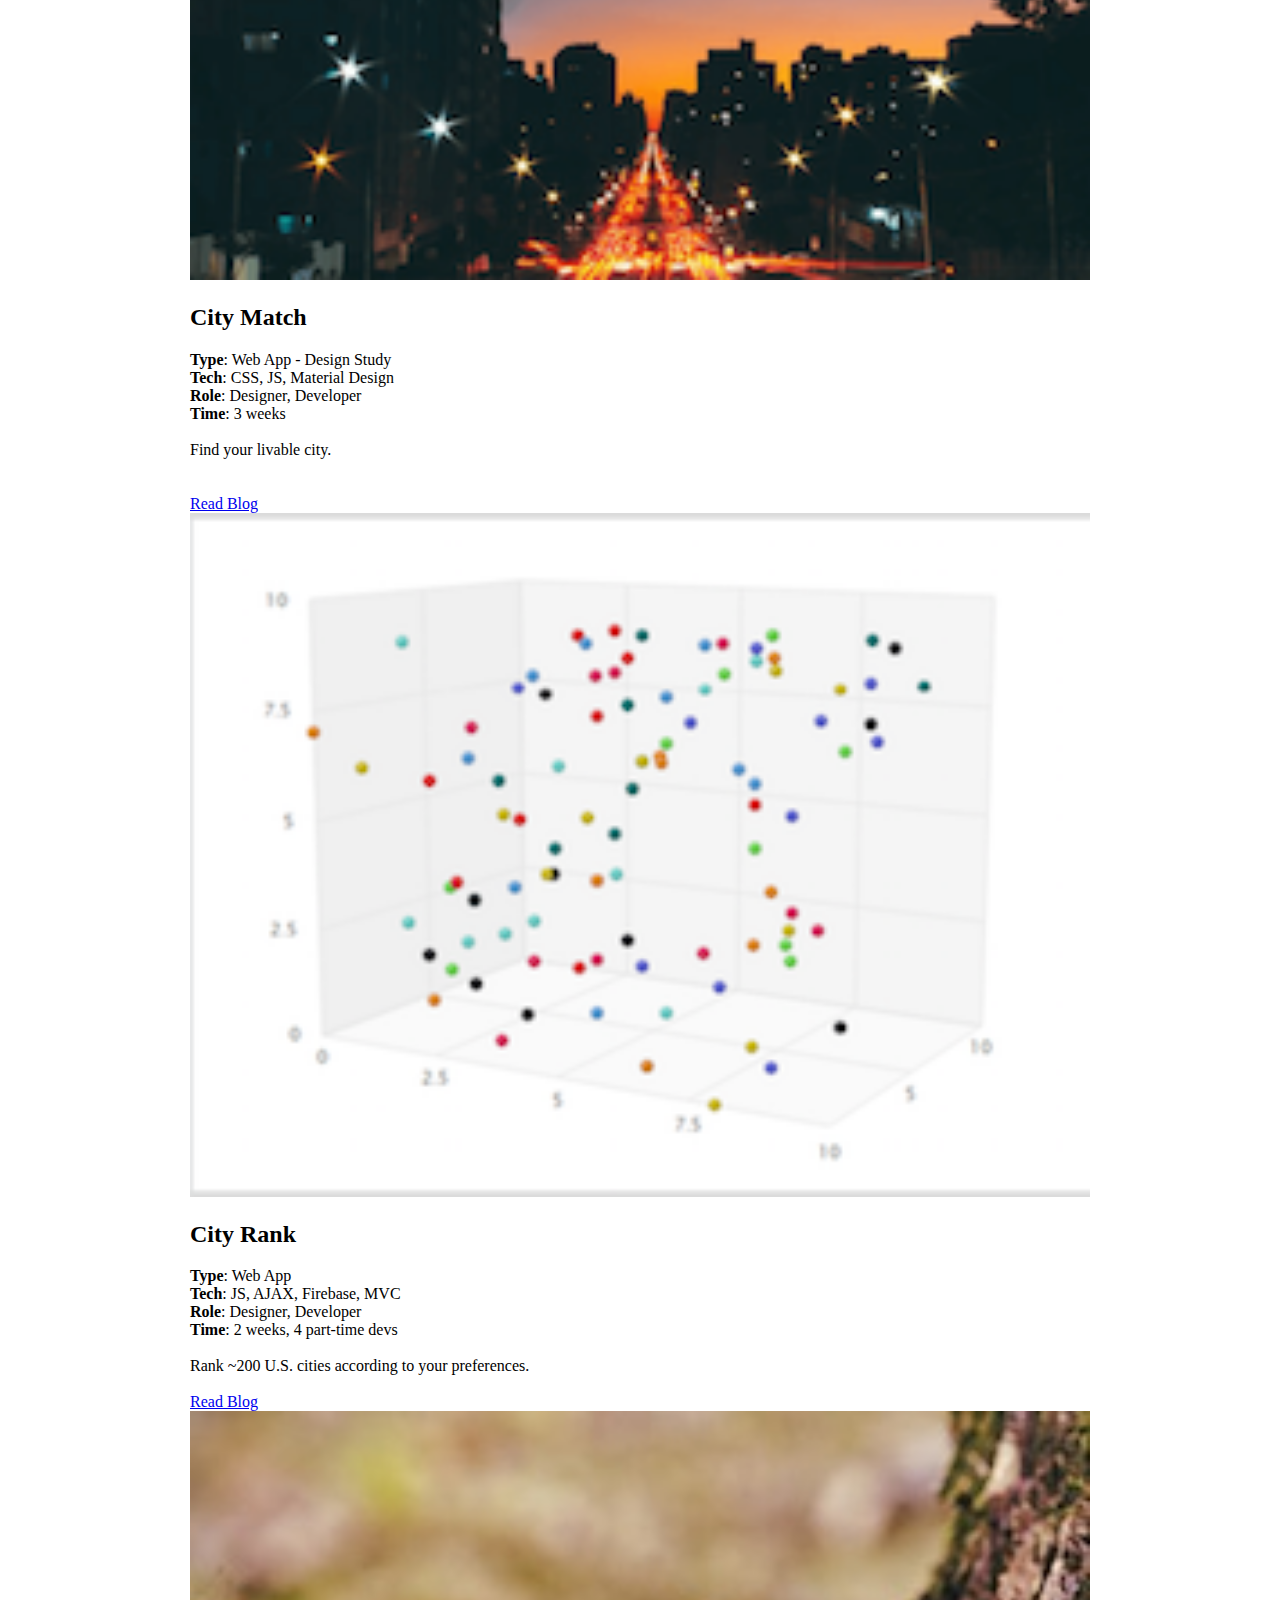
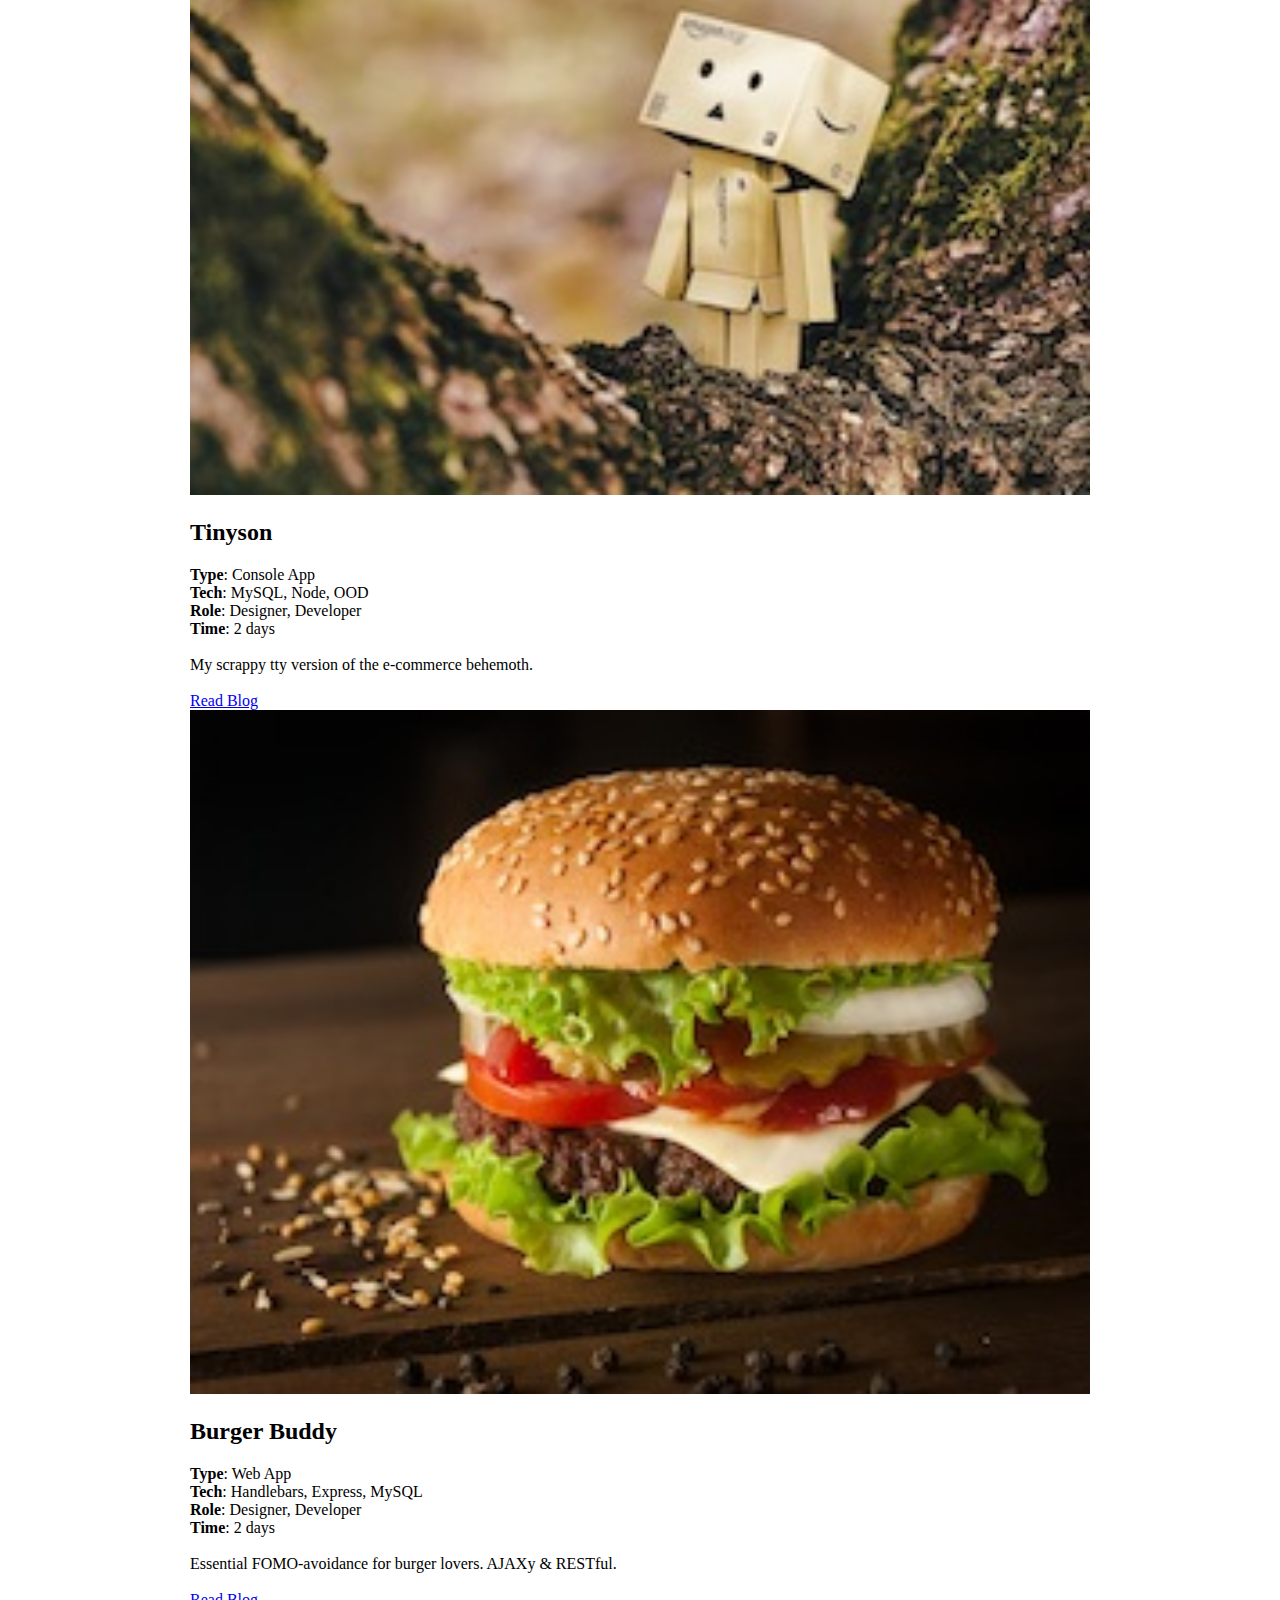
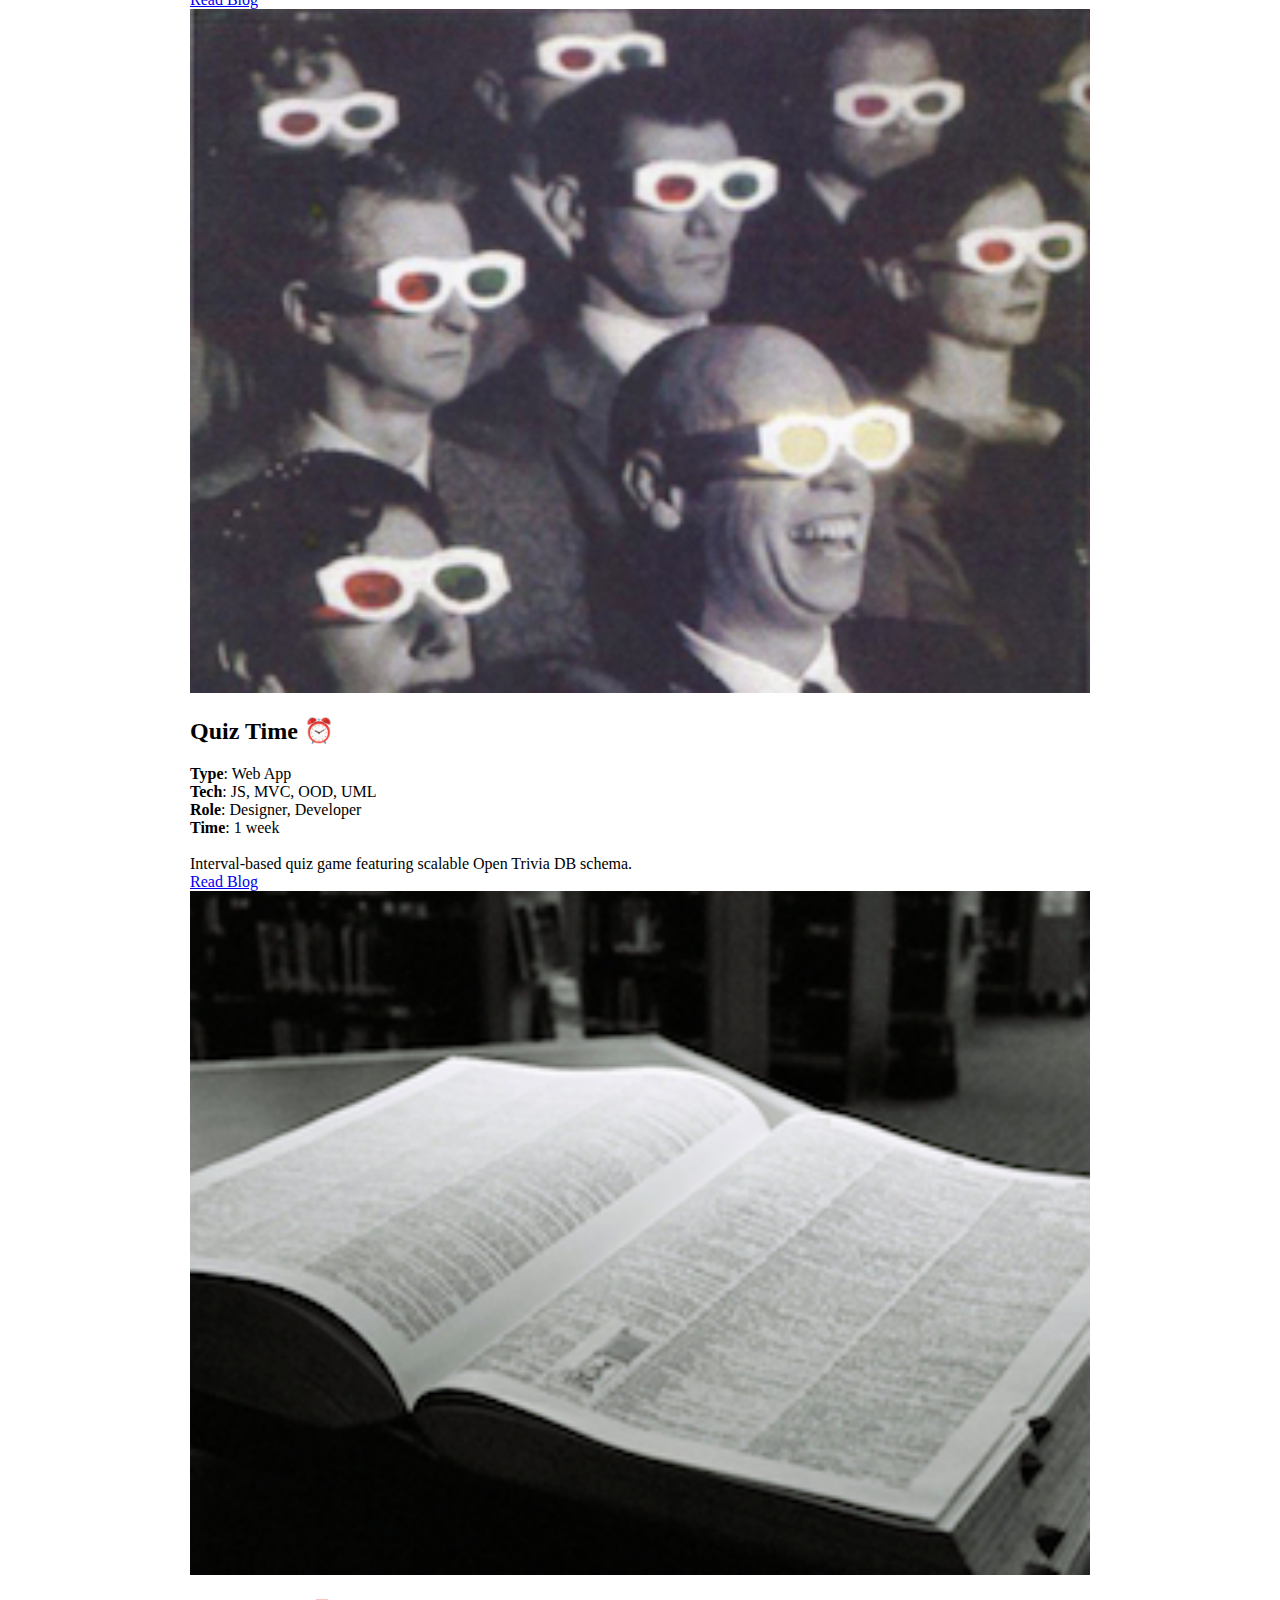
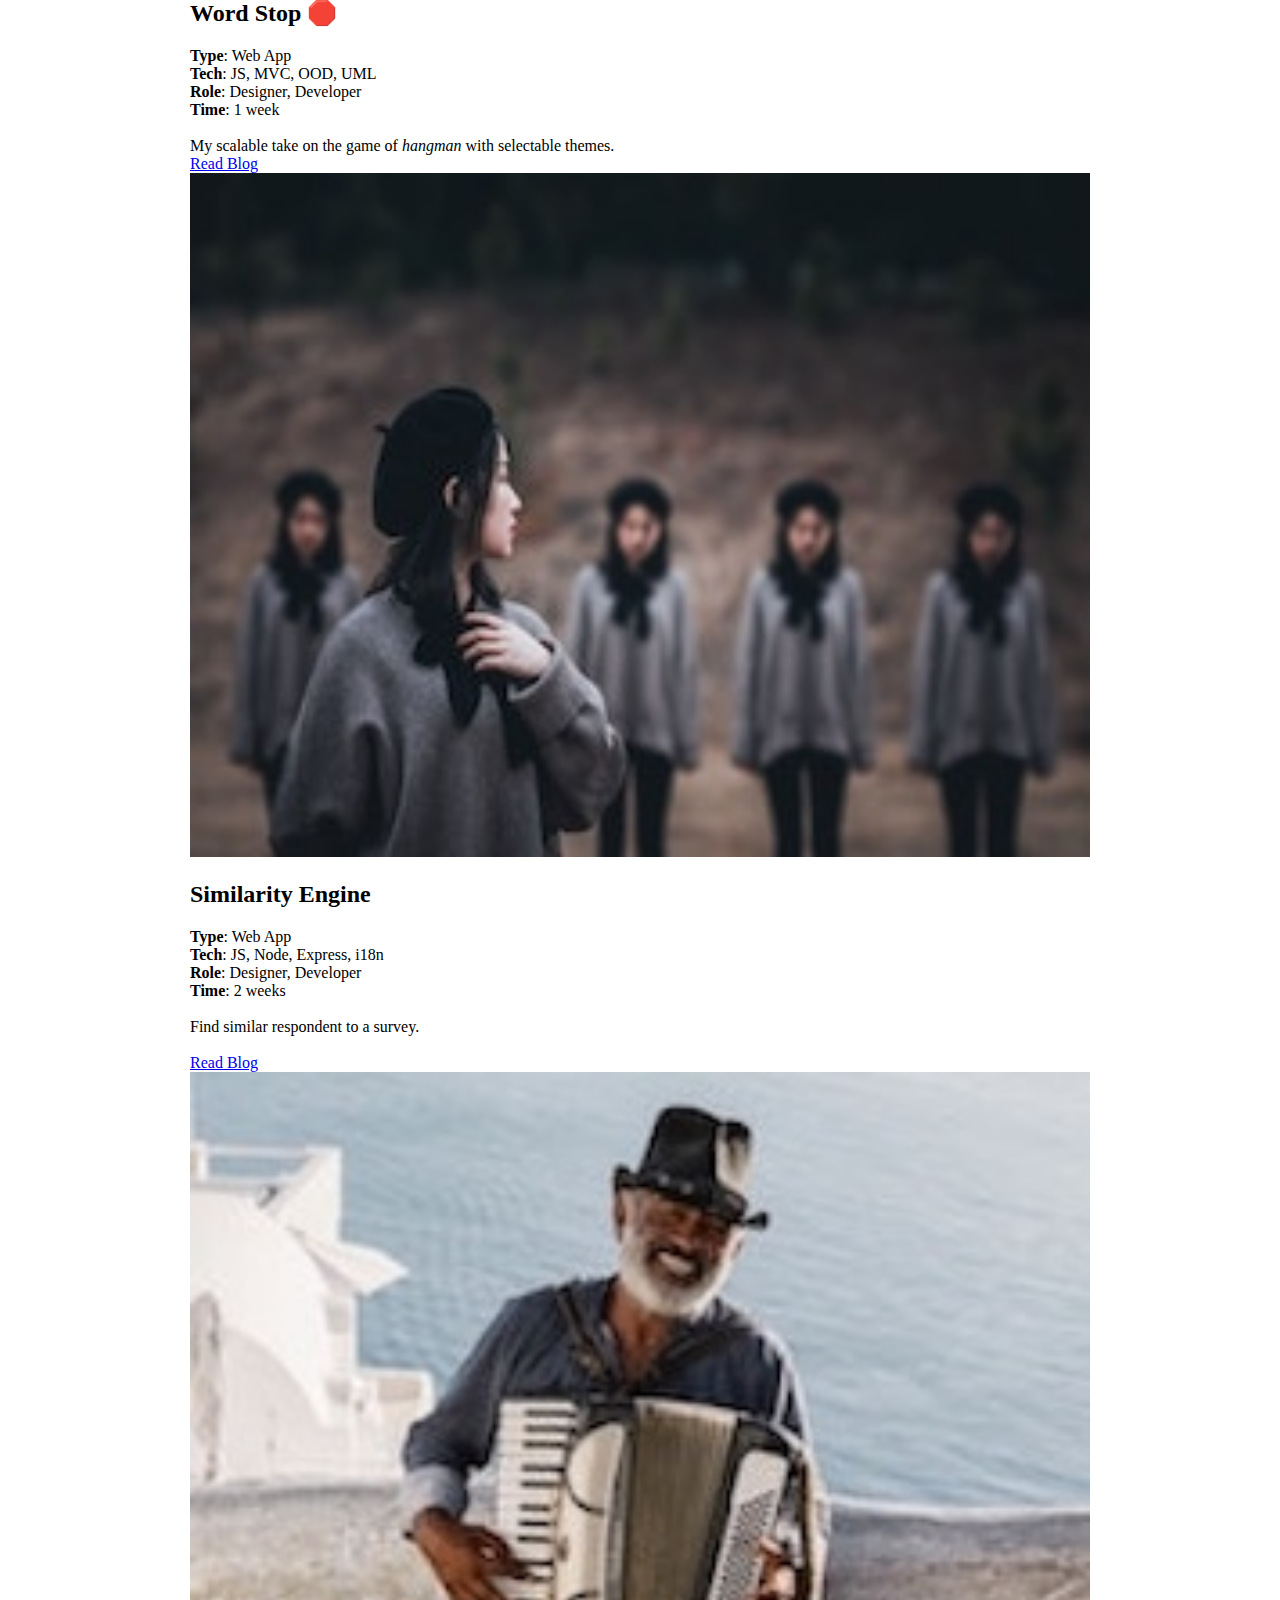
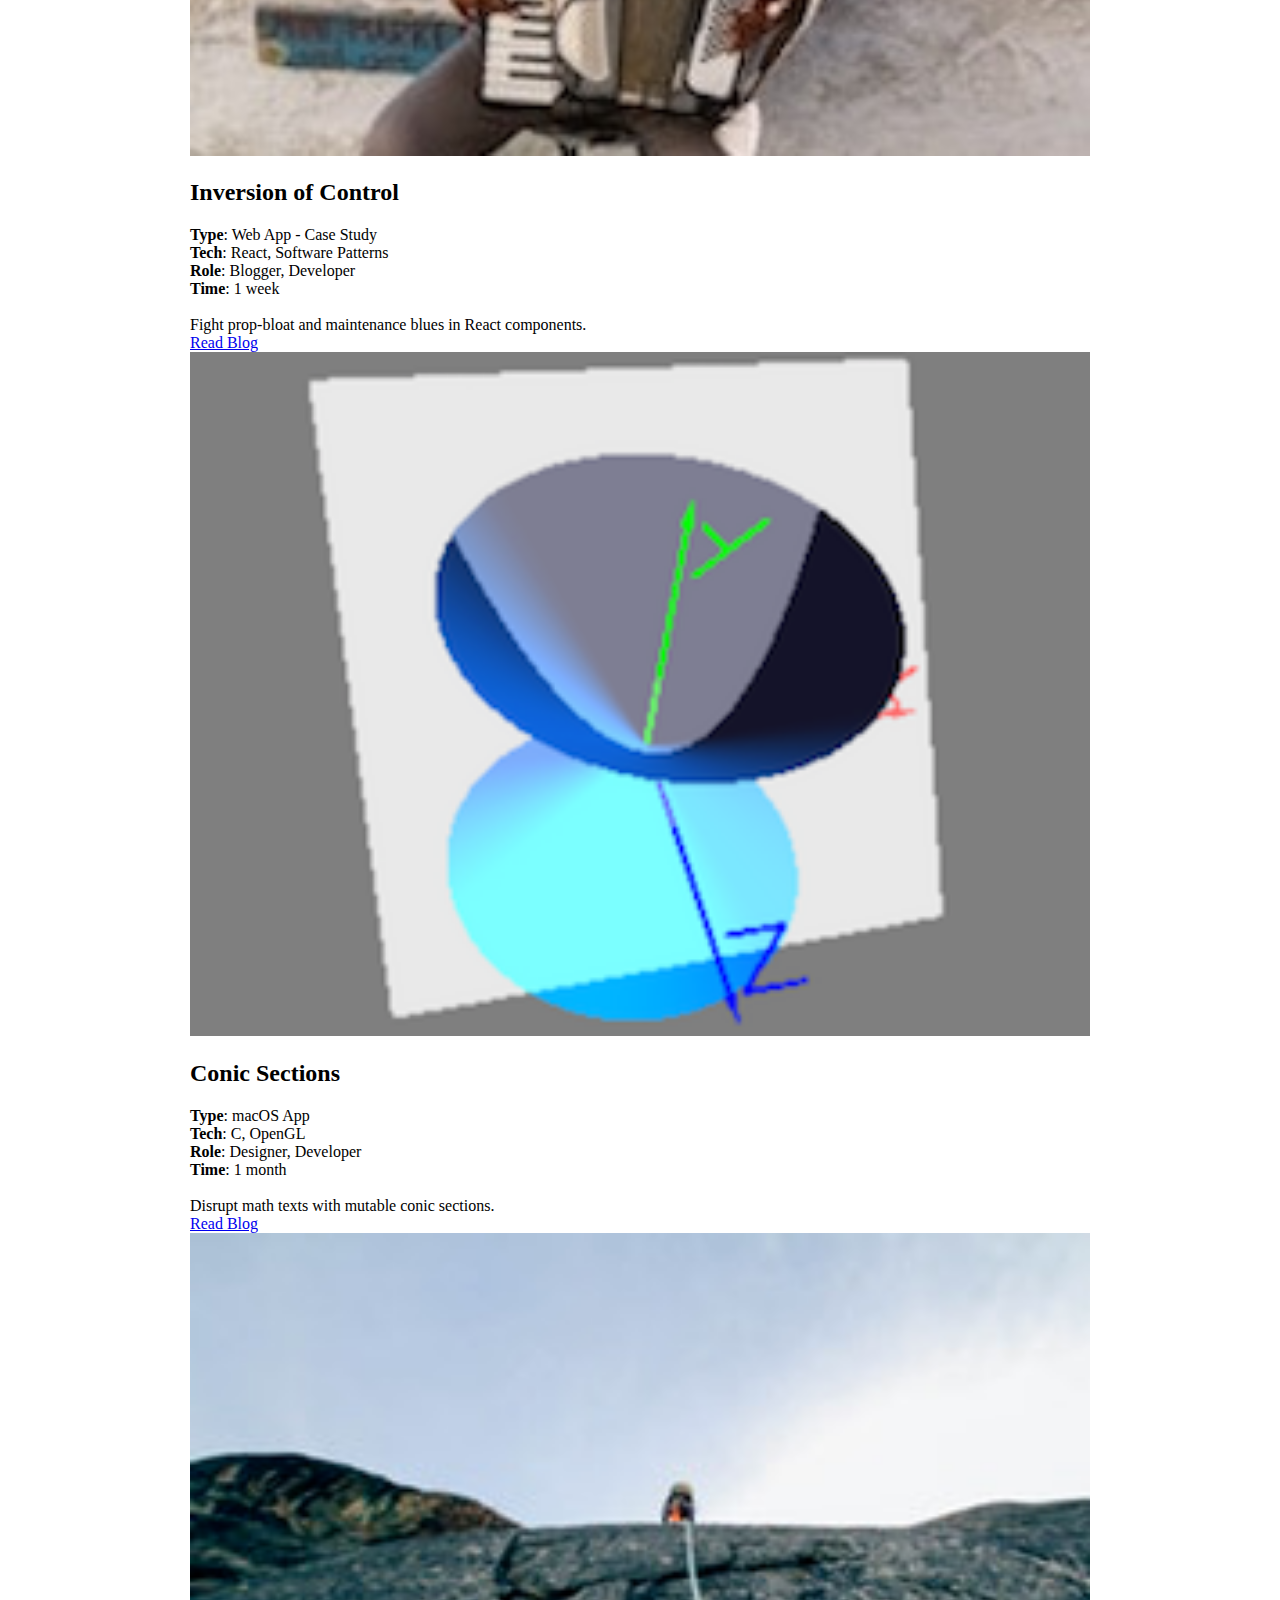
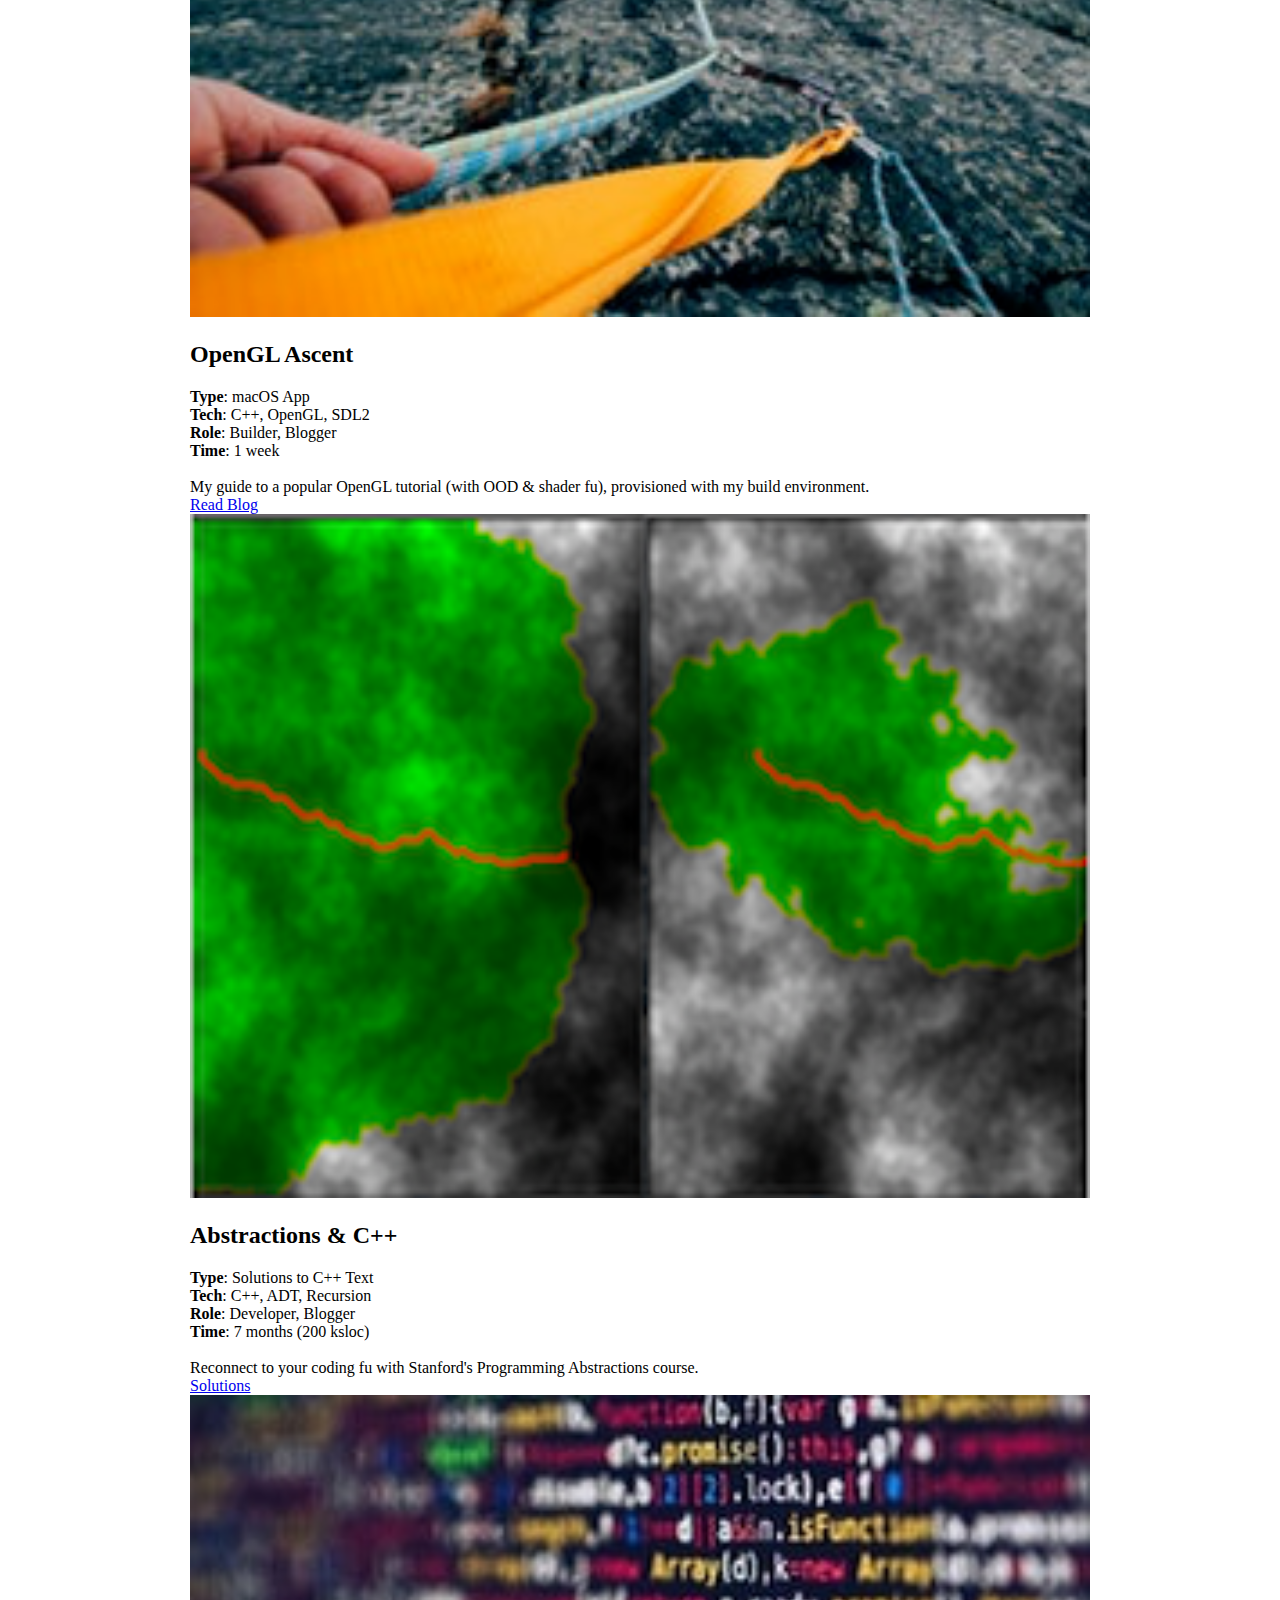
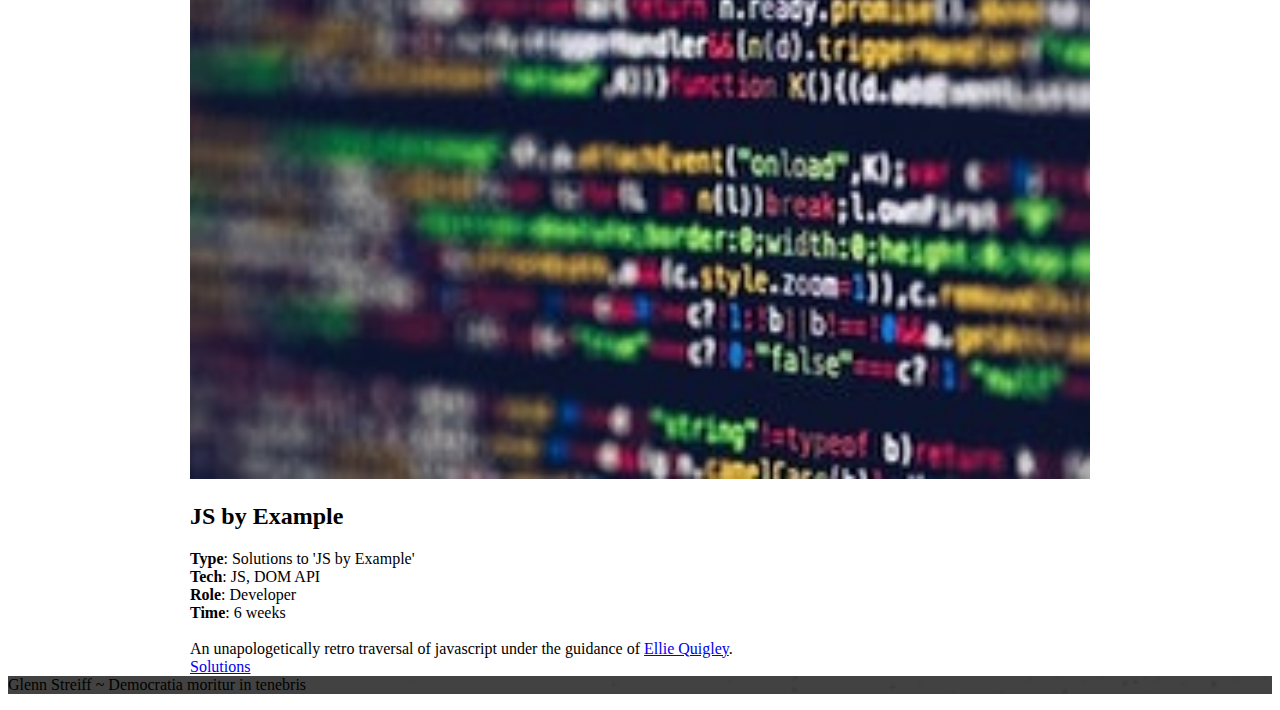
==== commit f389bb34: "tweak inversion-of-control type" ====
--- a/index.html
+++ b/index.html
@@ -392,7 +392,7 @@
               </h2>
             </div>
             <div class="mdl-card__supporting-text">
-              <b>Type</b>: Case Study<br/>
+              <b>Type</b>: Web App - Case Study<br/>
               <b>Tech</b>: React, Software Patterns<br />
               <b>Role</b>: Blogger, Developer<br/>
               <b>Time</b>: 1 week<br/><br/>
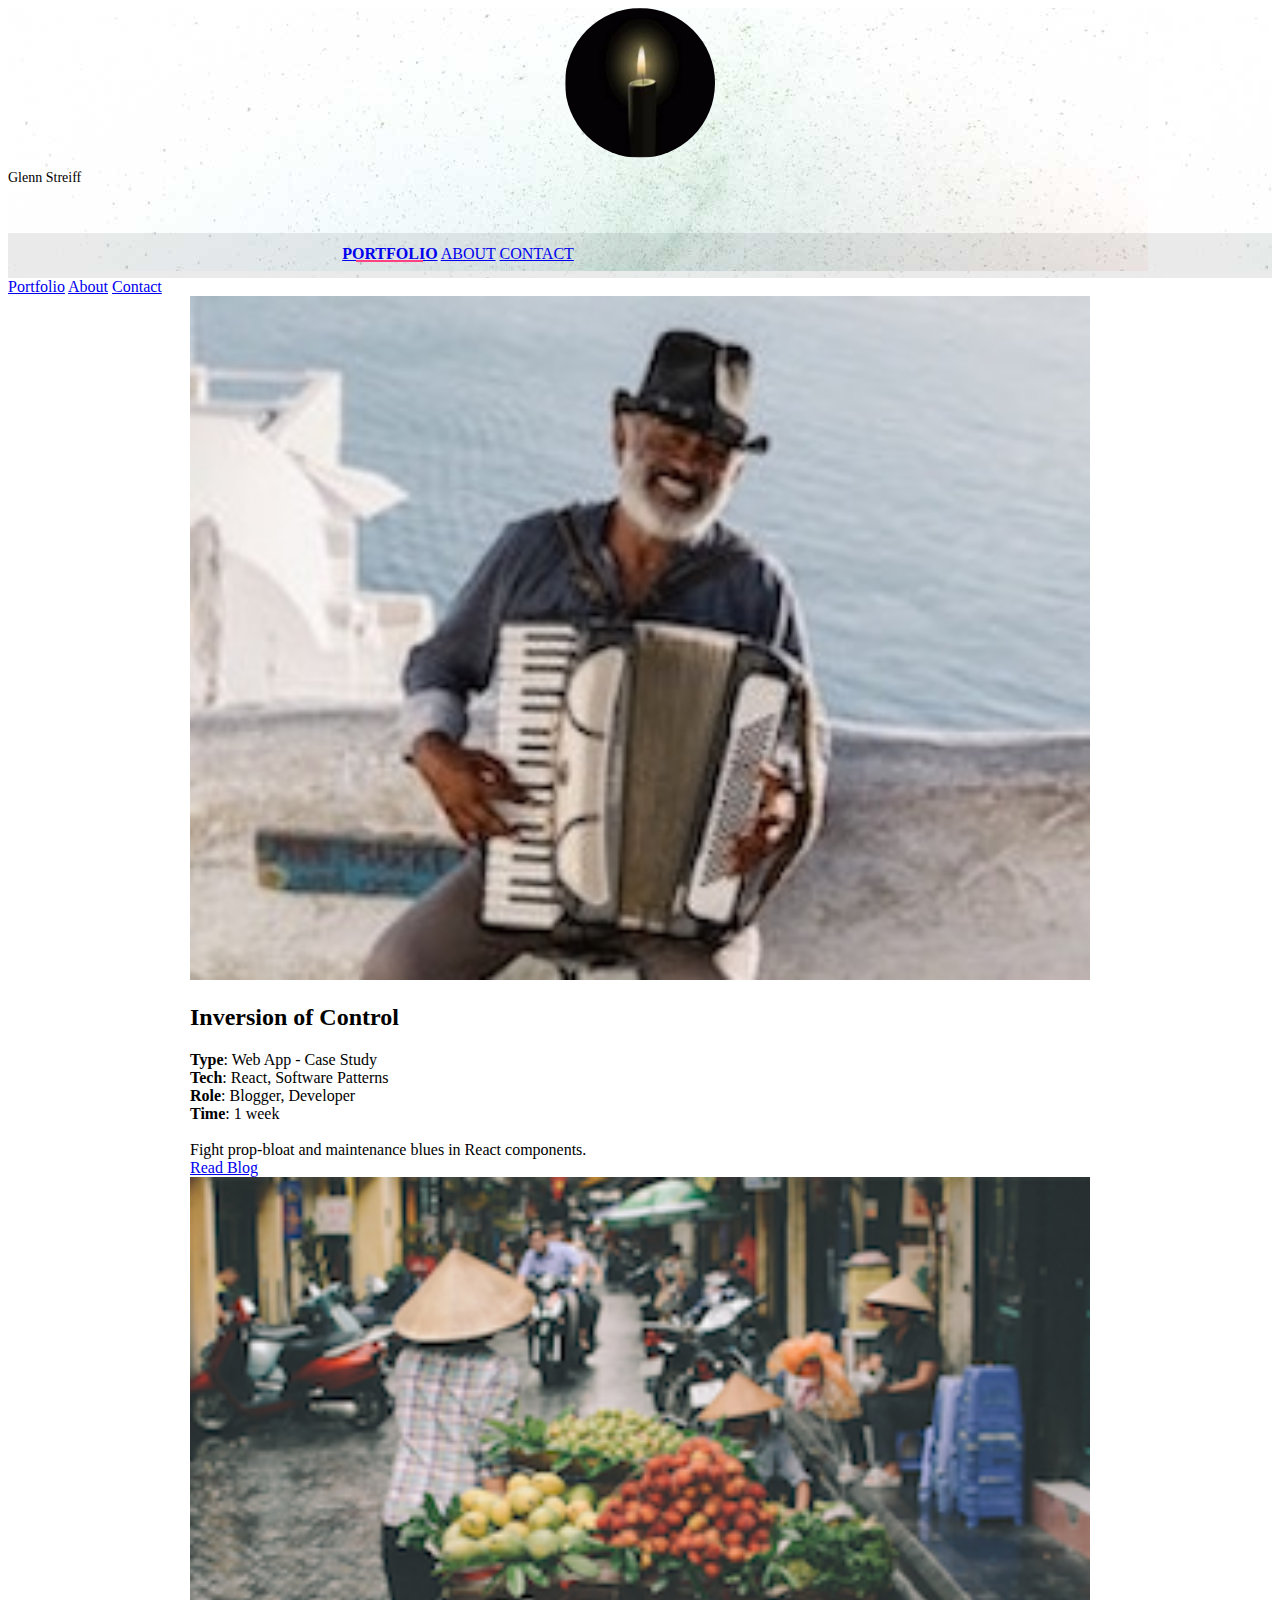
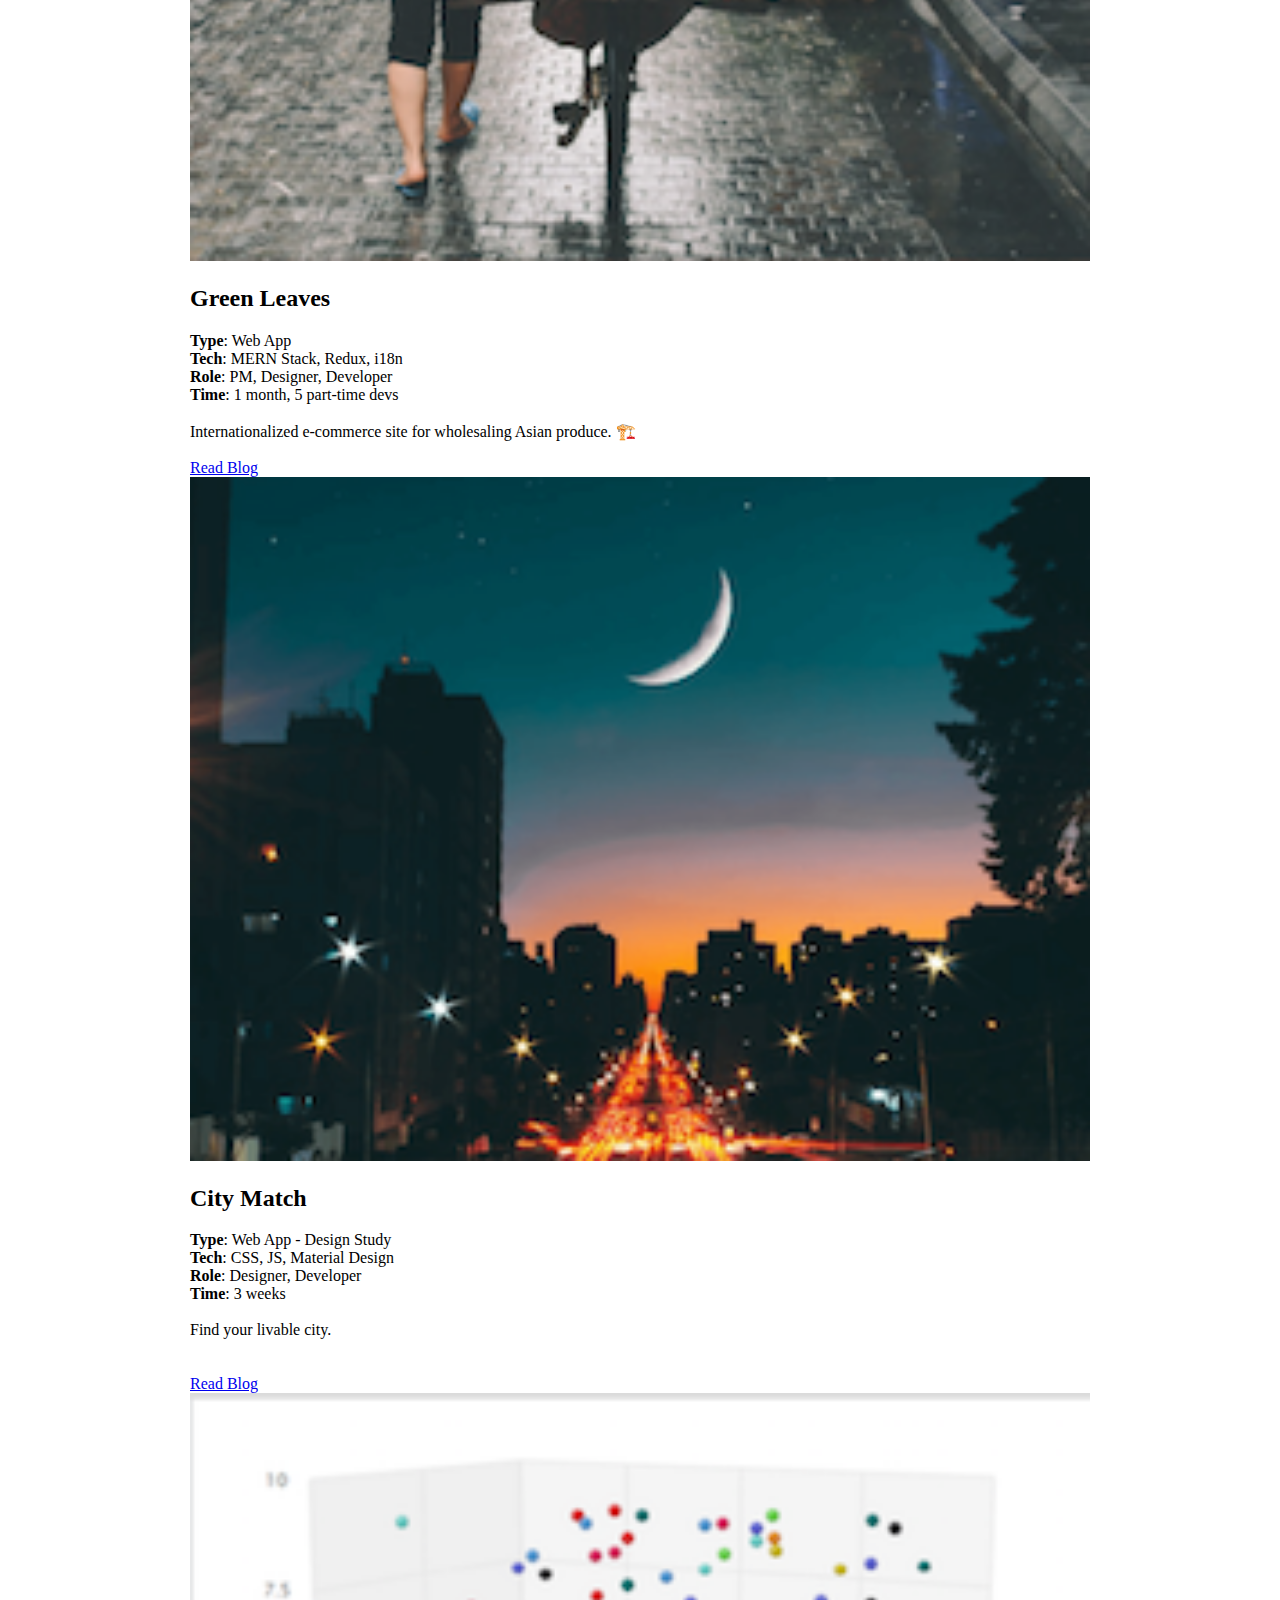
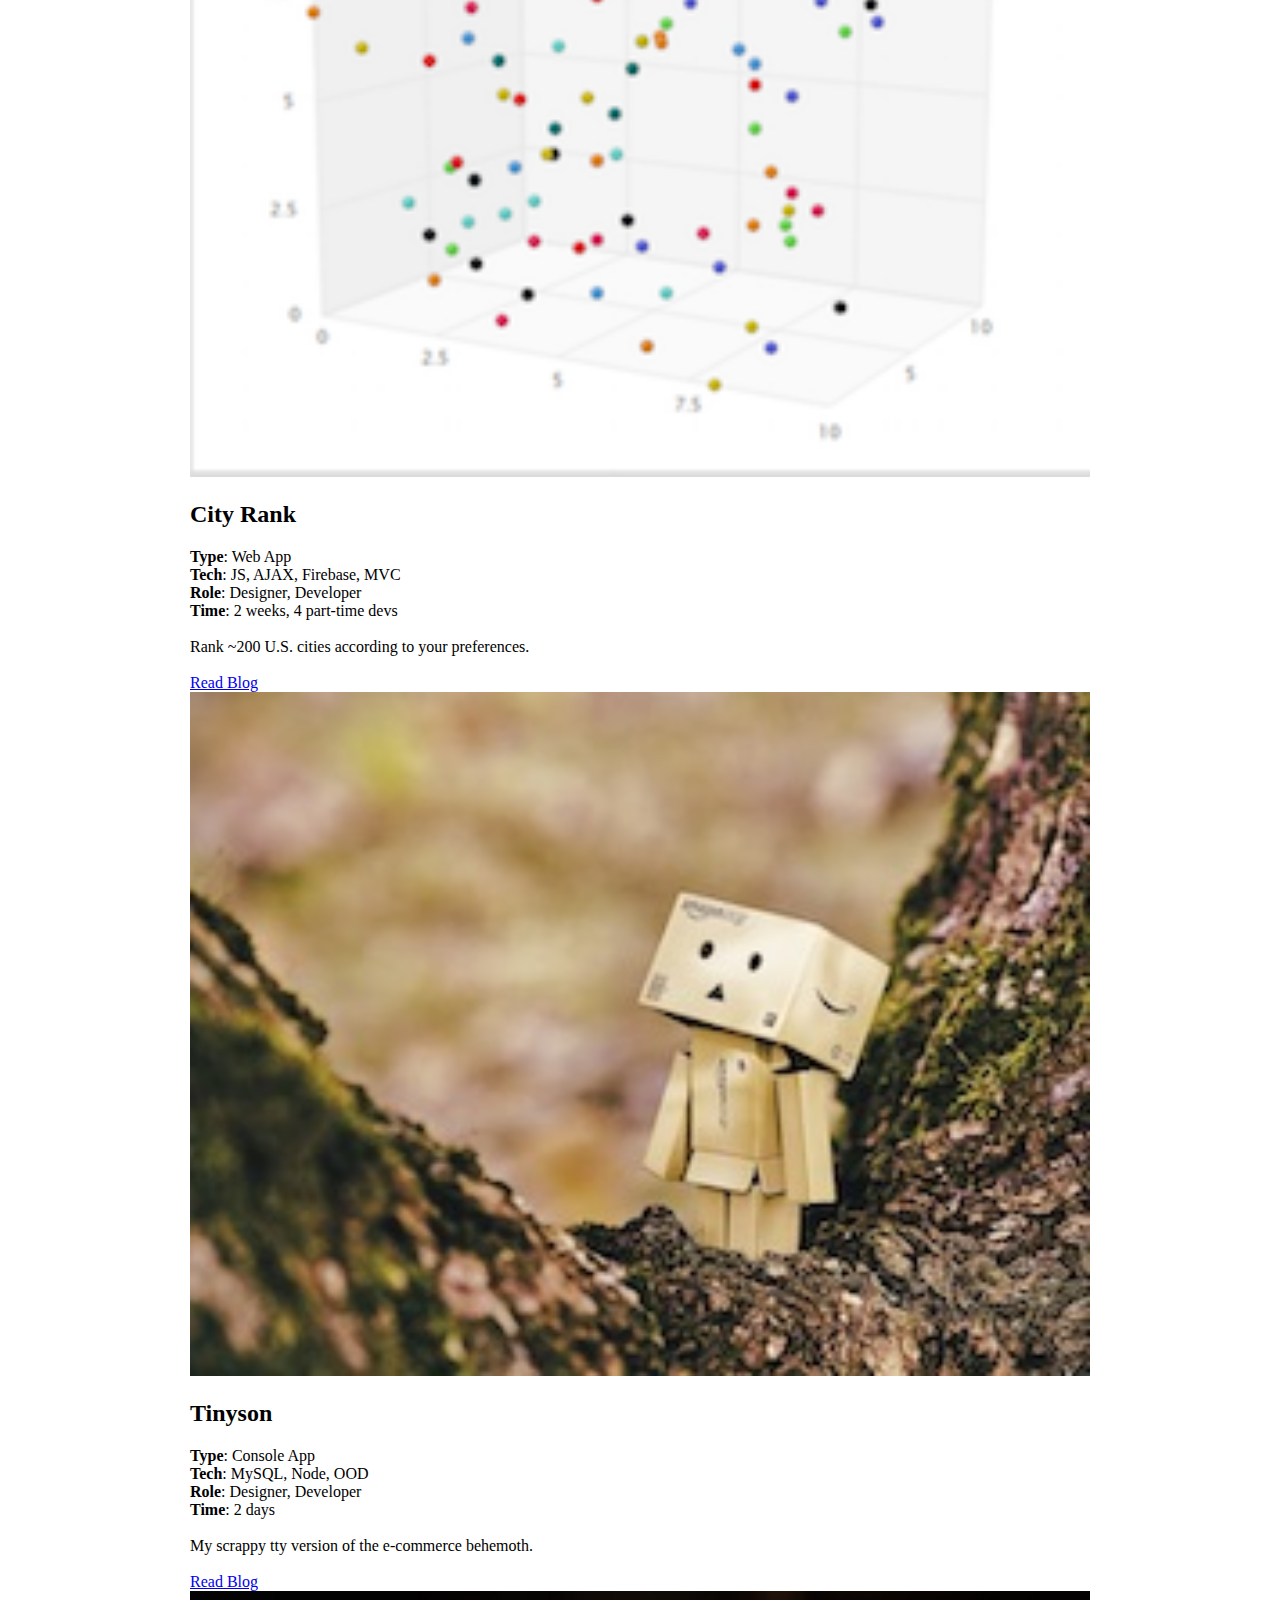
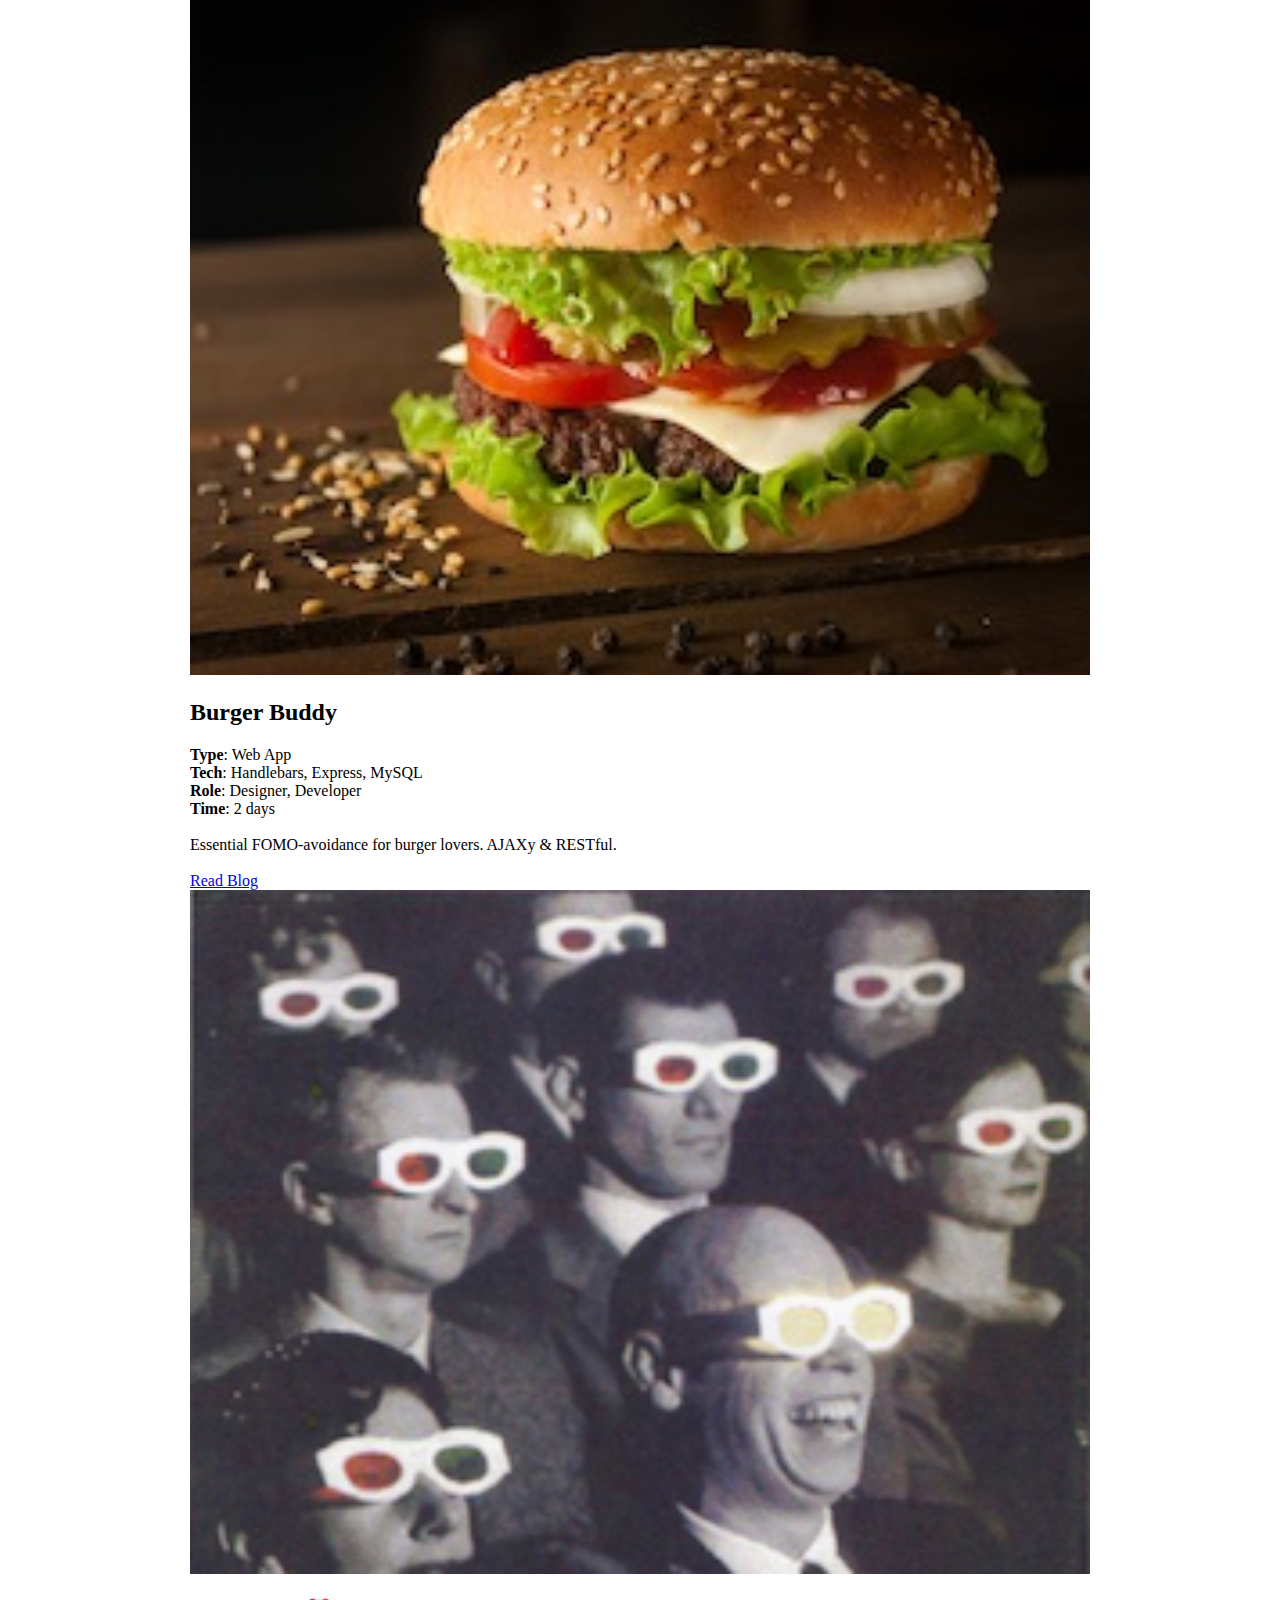
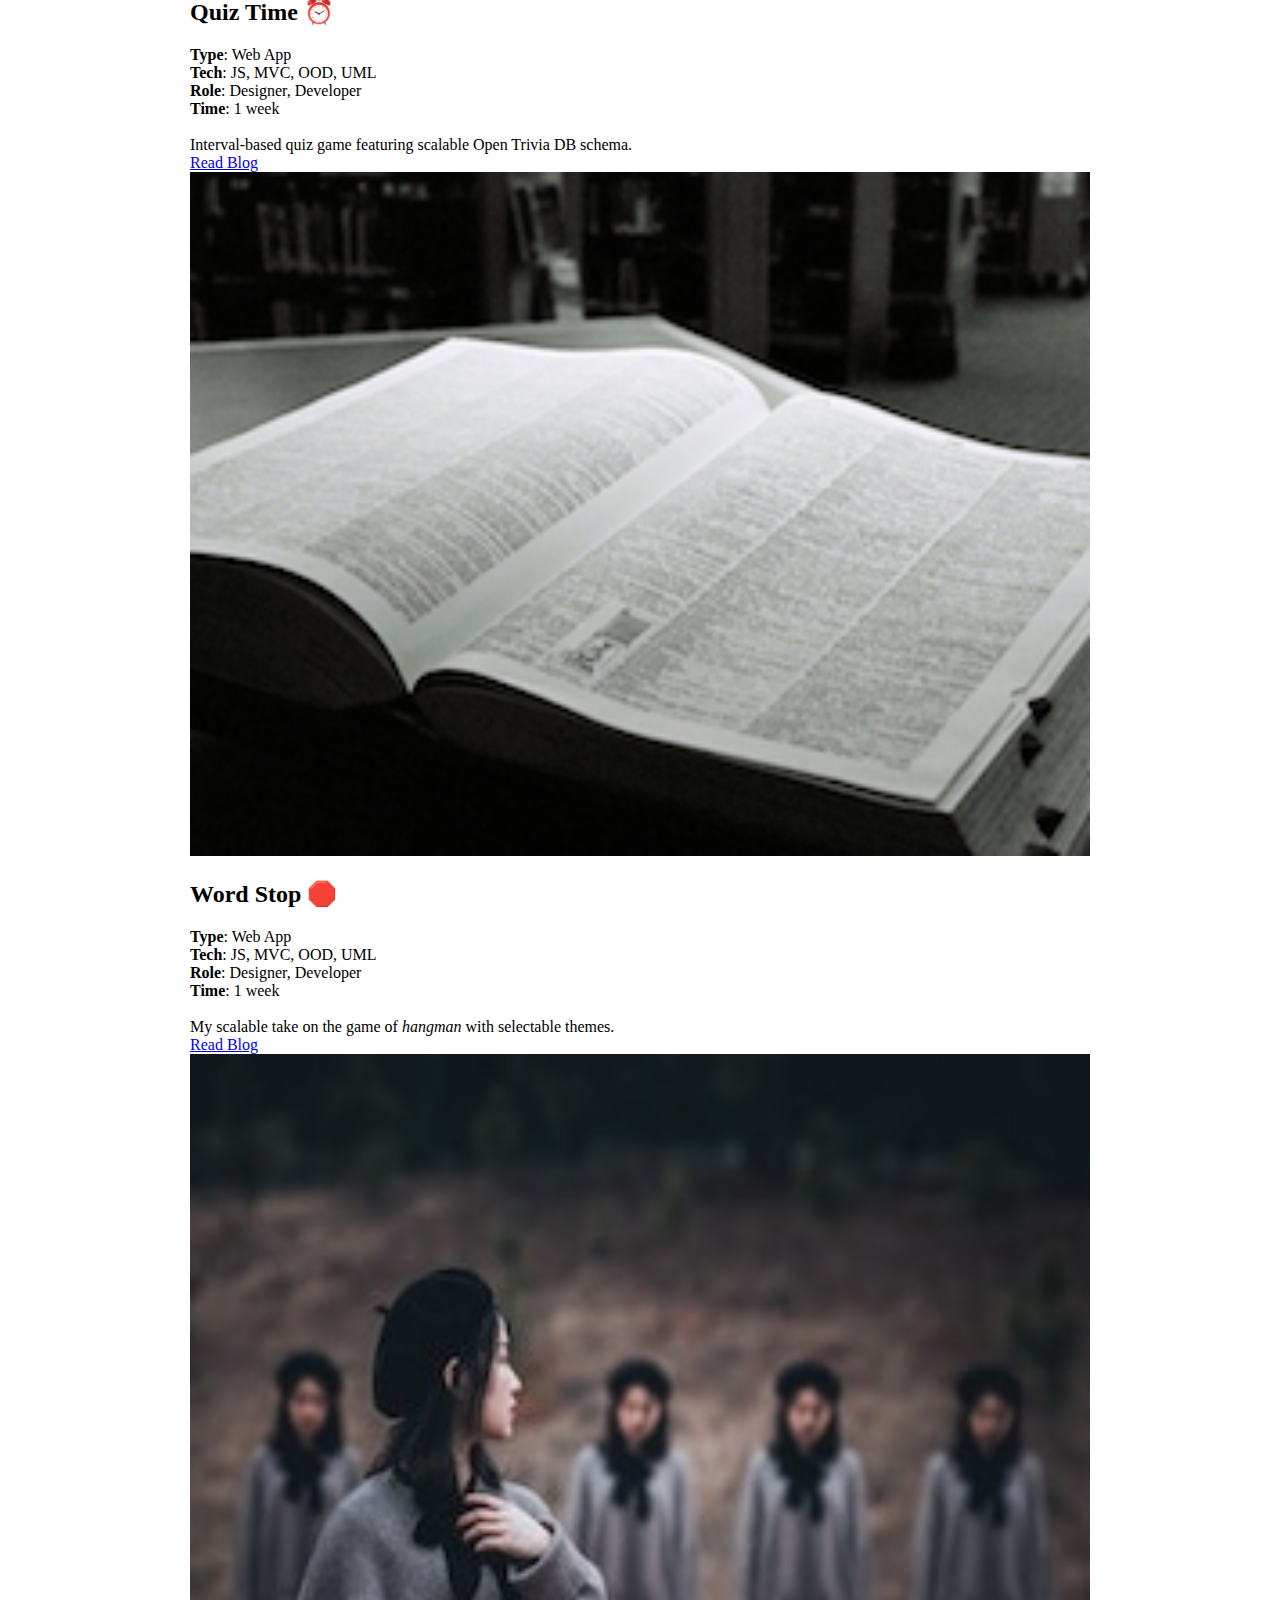
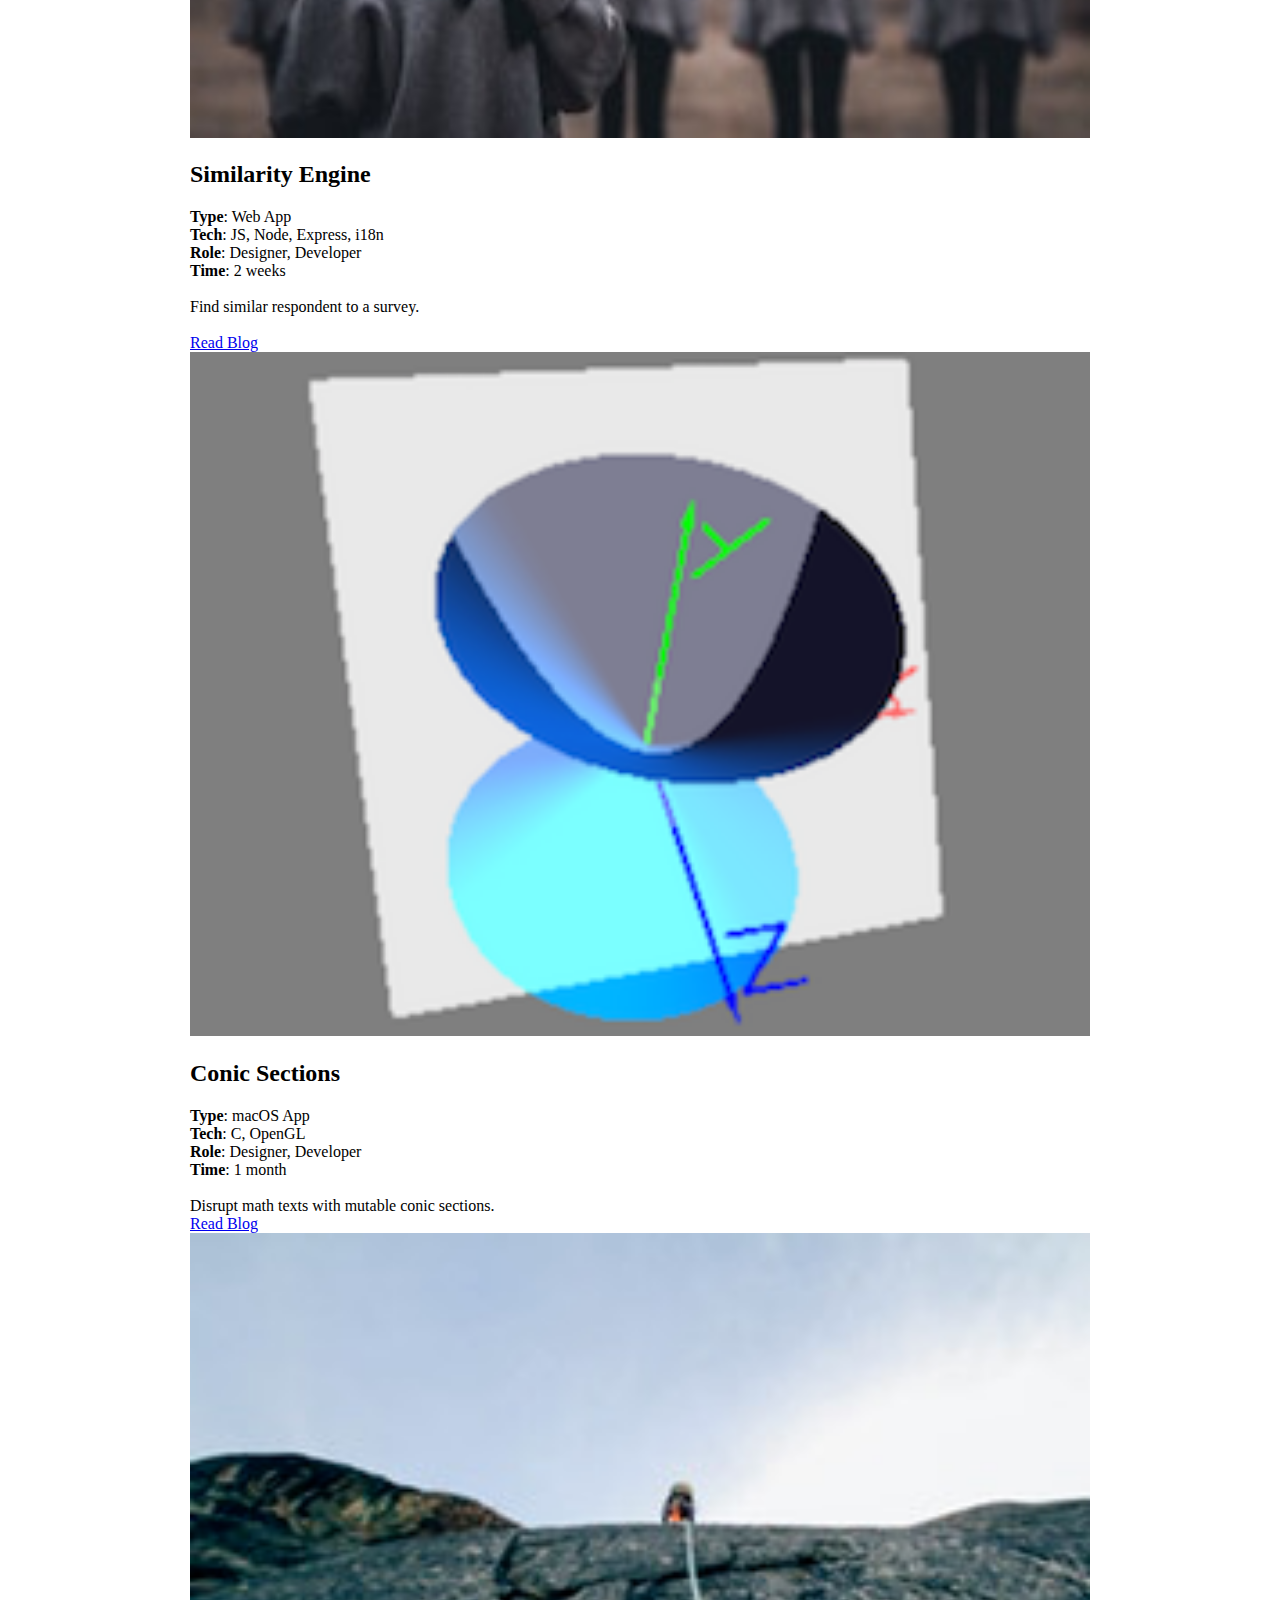
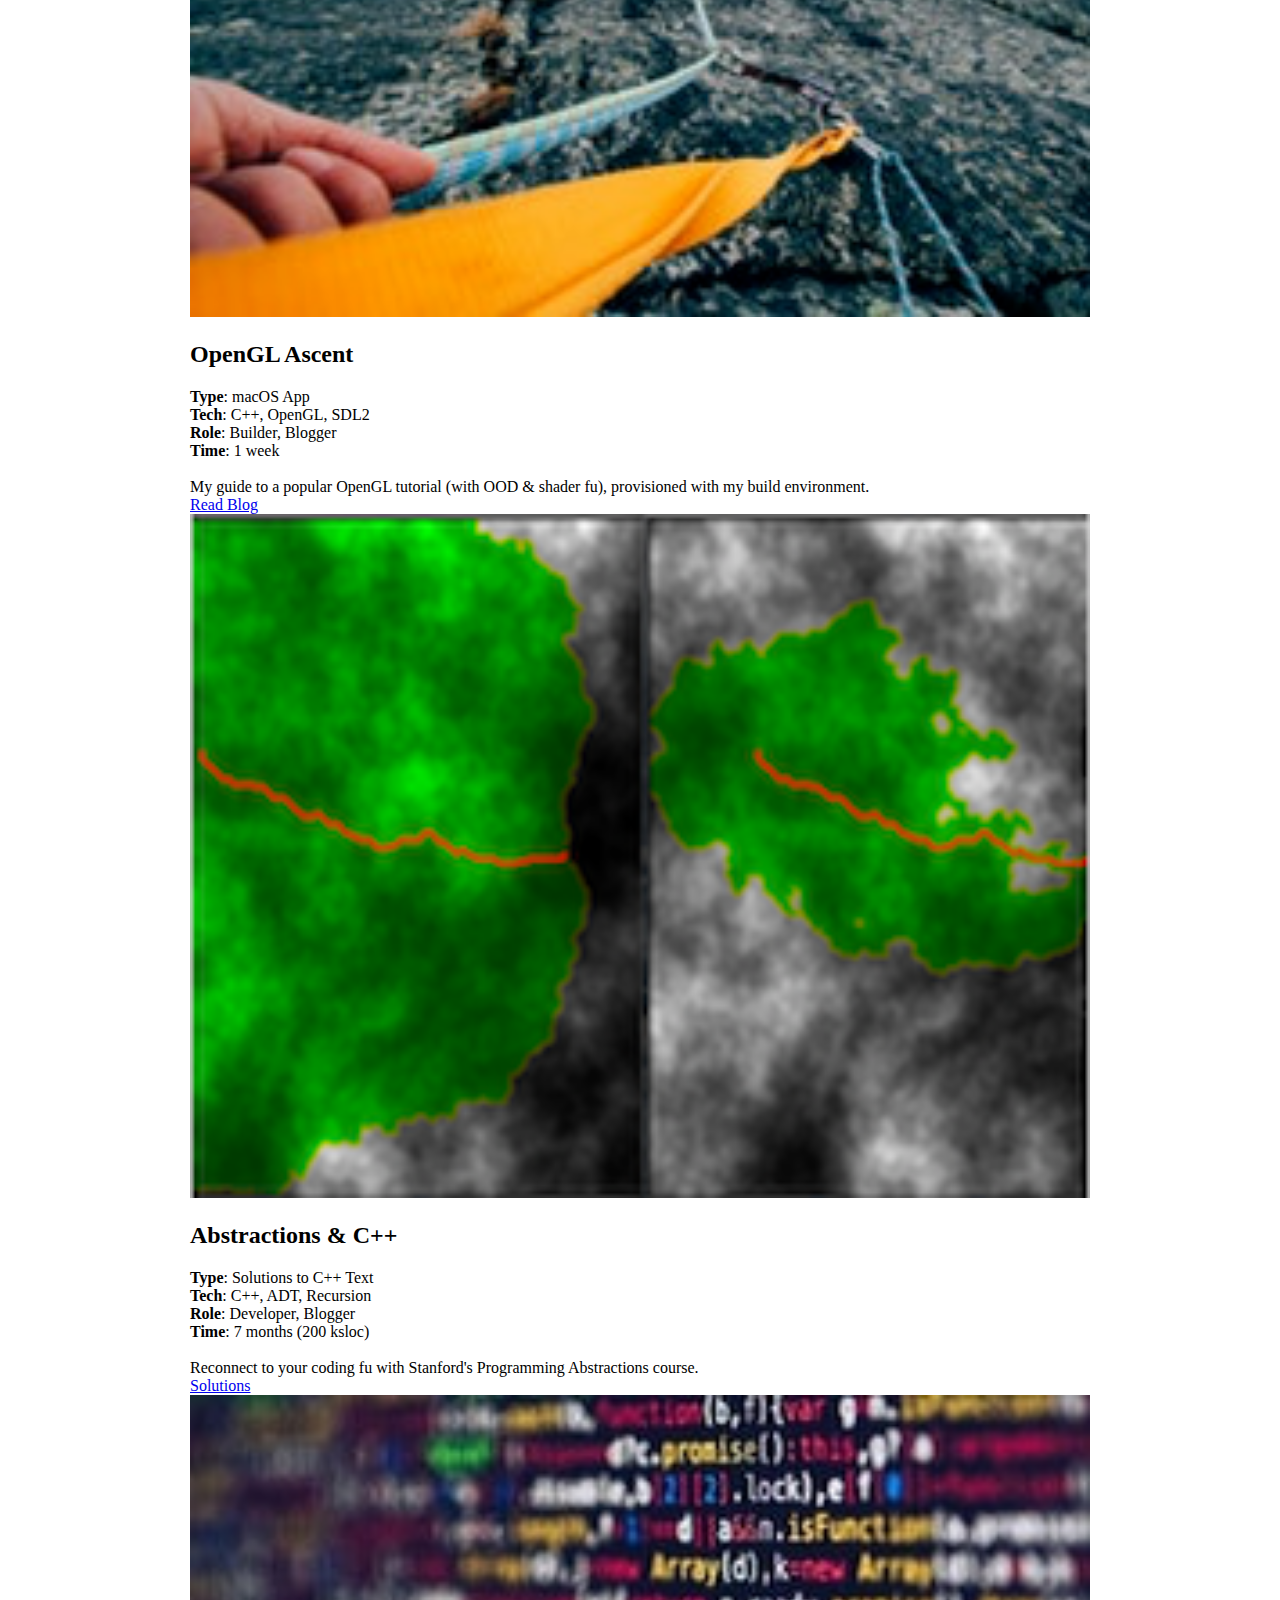
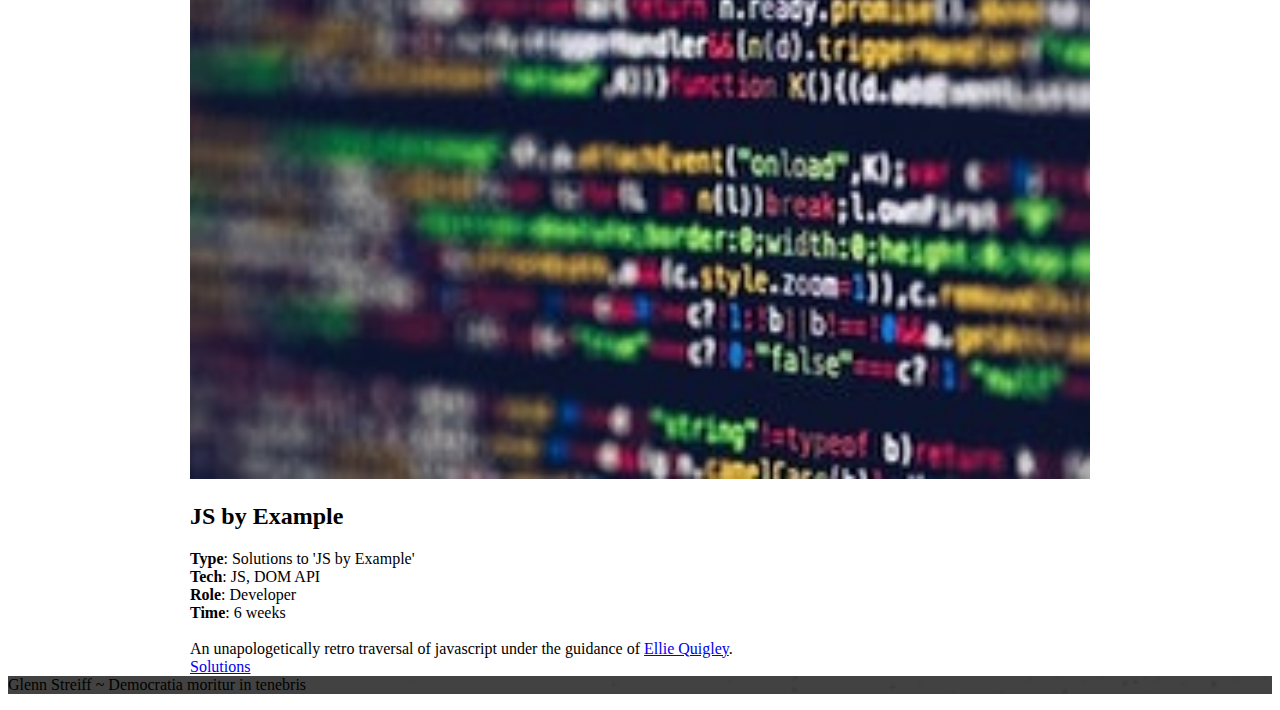
==== commit 601fc7ae: "reorder portfolio: inversion of control first" ====
--- a/index.html
+++ b/index.html
@@ -84,6 +84,39 @@
         <div class="mdl-grid portfolio-max-width">
 
           <div class="mdl-cell mdl-card mdl-shadow--4dp portfolio-card">
+            <div class="mdl-card__media">
+              <a href="https://nested-accordion.herokuapp.com">
+              <img
+                class="article-image"
+                src="images/inversion-of-control-portfolio.jpg"
+                border="0"
+                alt=""
+              />
+              </a>
+            </div>
+            <div class="mdl-card__title">
+              <h2 class="mdl-card__title-text">
+                Inversion of Control
+              </h2>
+            </div>
+            <div class="mdl-card__supporting-text">
+              <b>Type</b>: Web App - Case Study<br/>
+              <b>Tech</b>: React, Software Patterns<br />
+              <b>Role</b>: Blogger, Developer<br/>
+              <b>Time</b>: 1 week<br/><br/>
+
+              Fight prop-bloat and maintenance blues in React components.<br/>
+            </div>
+            <div class="mdl-card__actions mdl-card--border">
+              <a
+                class="mdl-button mdl-button--colored mdl-js-button mdl-js-ripple-effect mdl-button--accent"
+                href="https://github.com/zenglenn42/inversion-of-control/blob/master/README.md"
+              >Read Blog</a
+              >
+            </div>
+          </div>
+
+          <div class="mdl-cell mdl-card mdl-shadow--4dp portfolio-card">
               <div class="mdl-card__media">
                 <a href="https://greenleaves-deployed.herokuapp.com/">
                 <img
@@ -374,40 +407,6 @@
             </div>
           </div> -->
 
-
-          <div class="mdl-cell mdl-card mdl-shadow--4dp portfolio-card">
-            <div class="mdl-card__media">
-              <a href="https://nested-accordion.herokuapp.com">
-              <img
-                class="article-image"
-                src="images/inversion-of-control-portfolio.jpg"
-                border="0"
-                alt=""
-              />
-              </a>
-            </div>
-            <div class="mdl-card__title">
-              <h2 class="mdl-card__title-text">
-                Inversion of Control
-              </h2>
-            </div>
-            <div class="mdl-card__supporting-text">
-              <b>Type</b>: Web App - Case Study<br/>
-              <b>Tech</b>: React, Software Patterns<br />
-              <b>Role</b>: Blogger, Developer<br/>
-              <b>Time</b>: 1 week<br/><br/>
-
-              Fight prop-bloat and maintenance blues in React components.<br/>
-            </div>
-            <div class="mdl-card__actions mdl-card--border">
-              <a
-                class="mdl-button mdl-button--colored mdl-js-button mdl-js-ripple-effect mdl-button--accent"
-                href="https://github.com/zenglenn42/inversion-of-control/blob/master/README.md"
-              >Read Blog</a
-              >
-            </div>
-          </div>
-
           <div class="mdl-cell mdl-card mdl-shadow--4dp portfolio-card">
             <div class="mdl-card__media">
               <a href="https://github.com/zenglenn42/conics/blob/master/README.md">
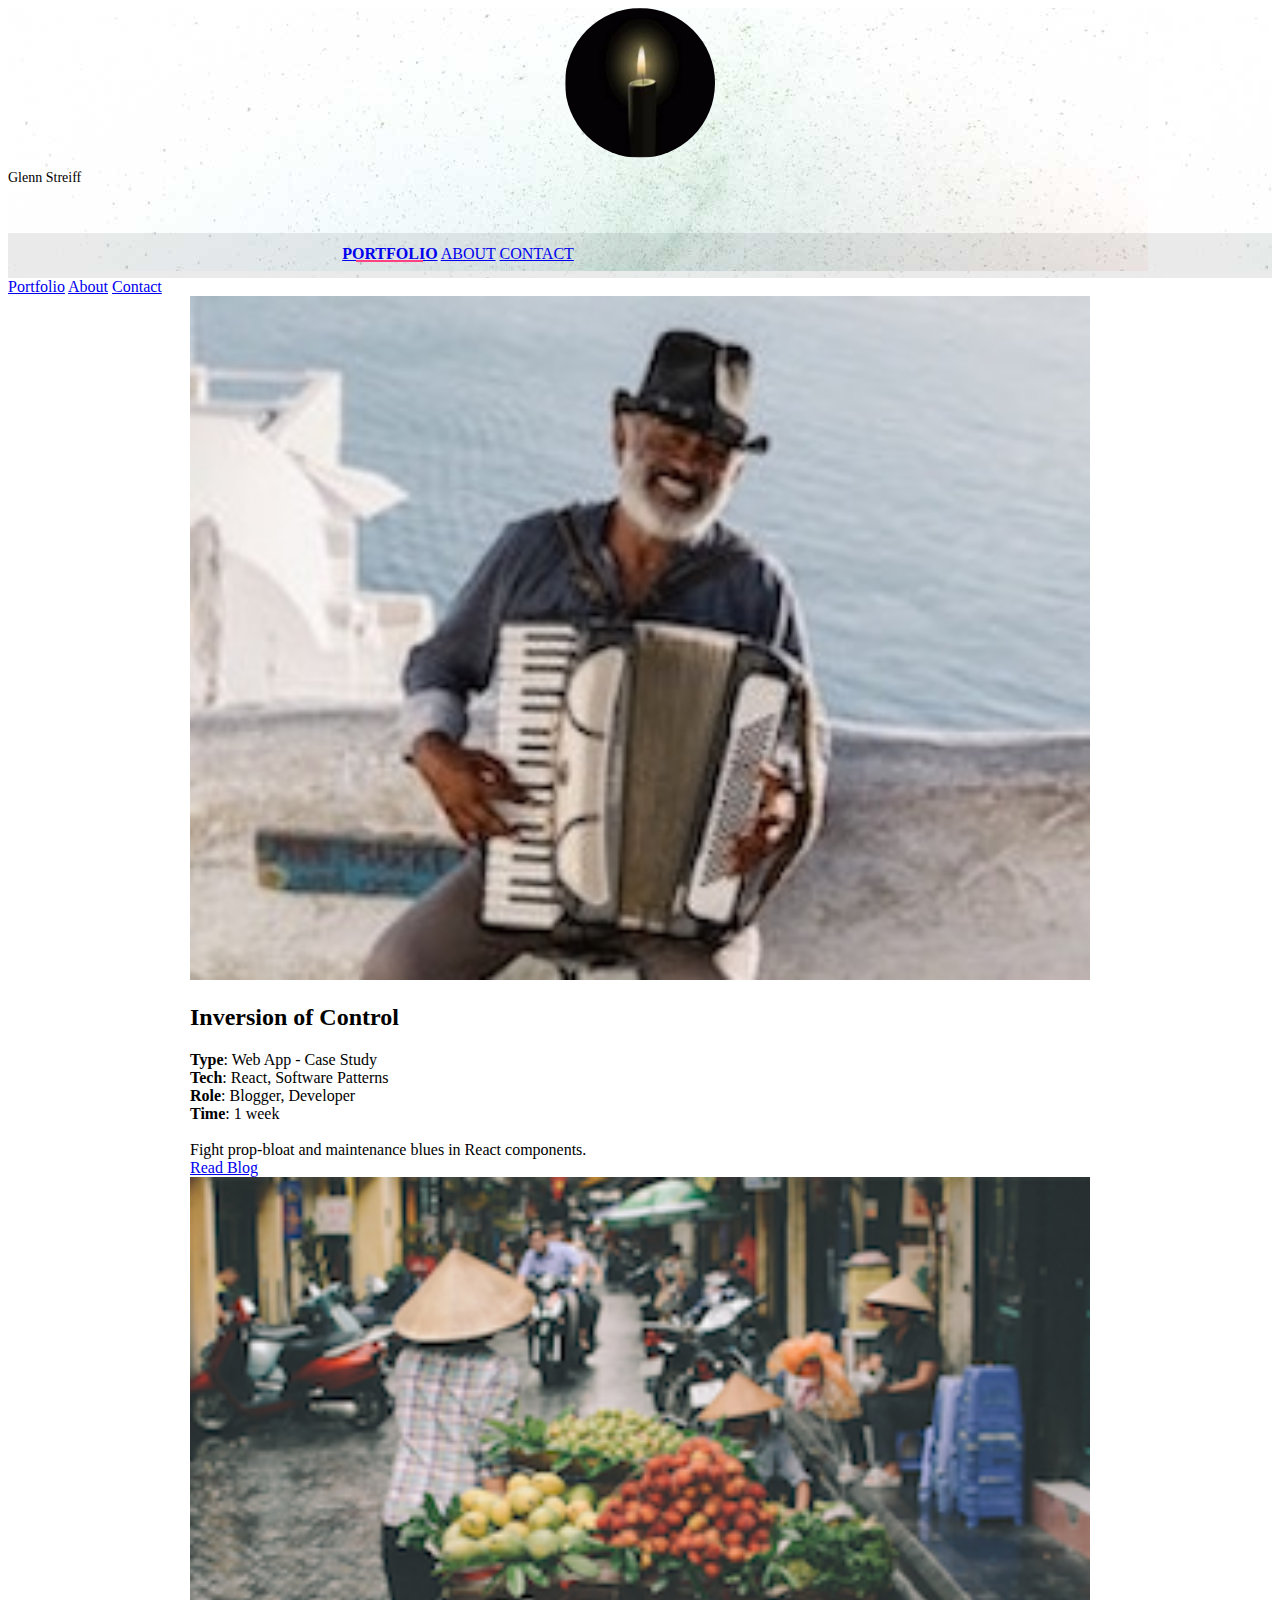
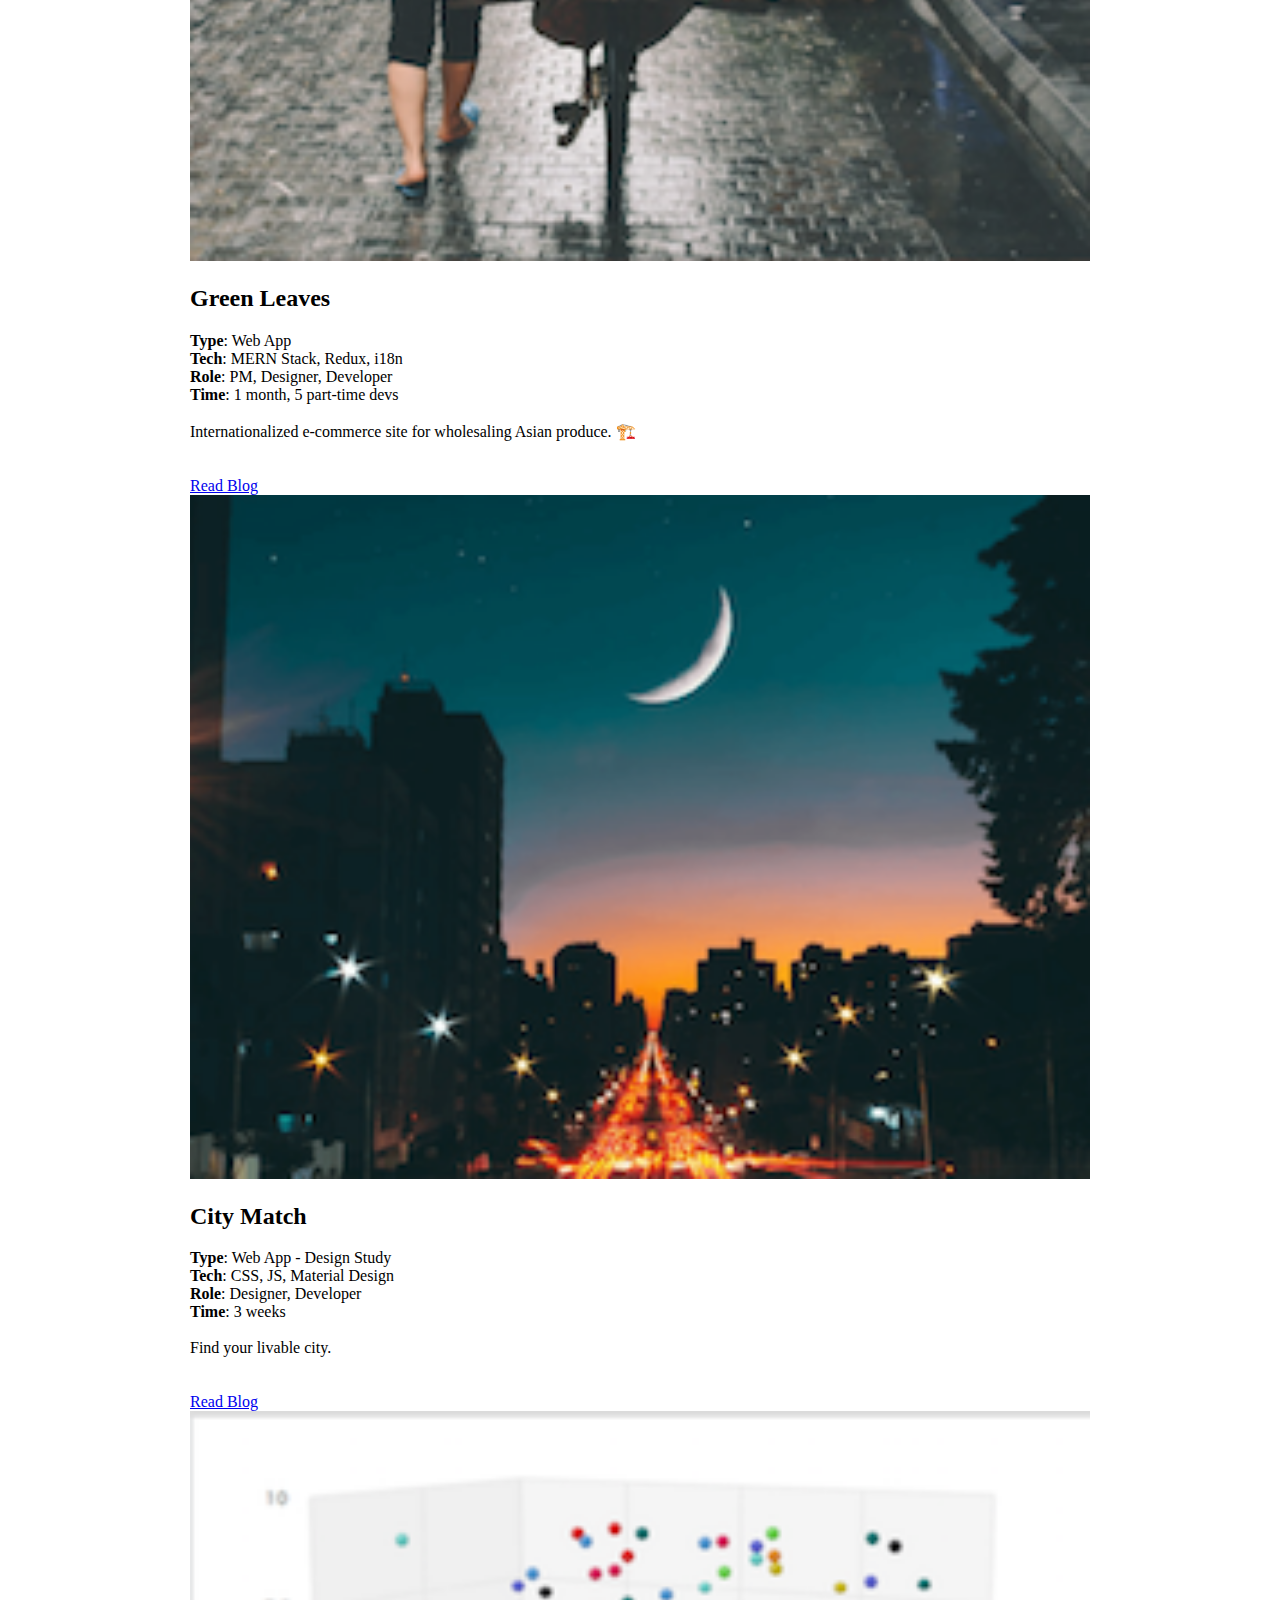
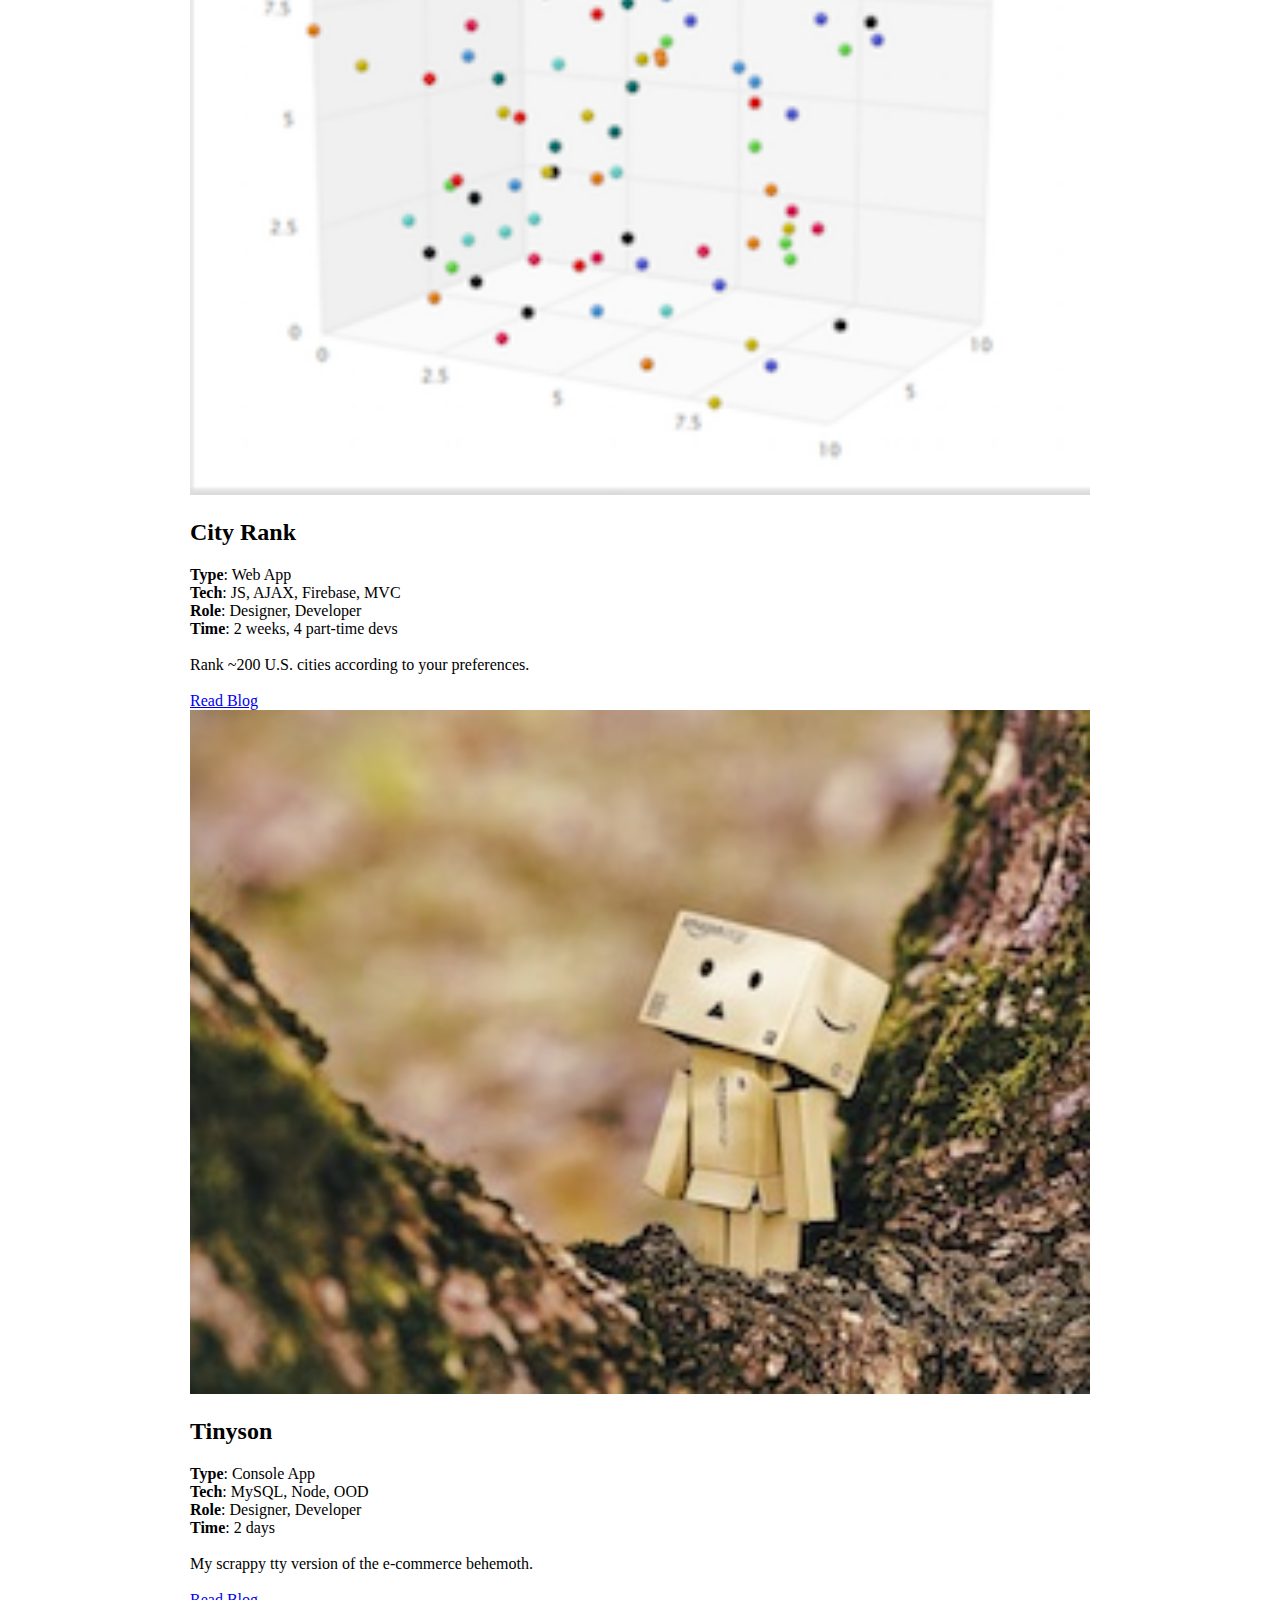
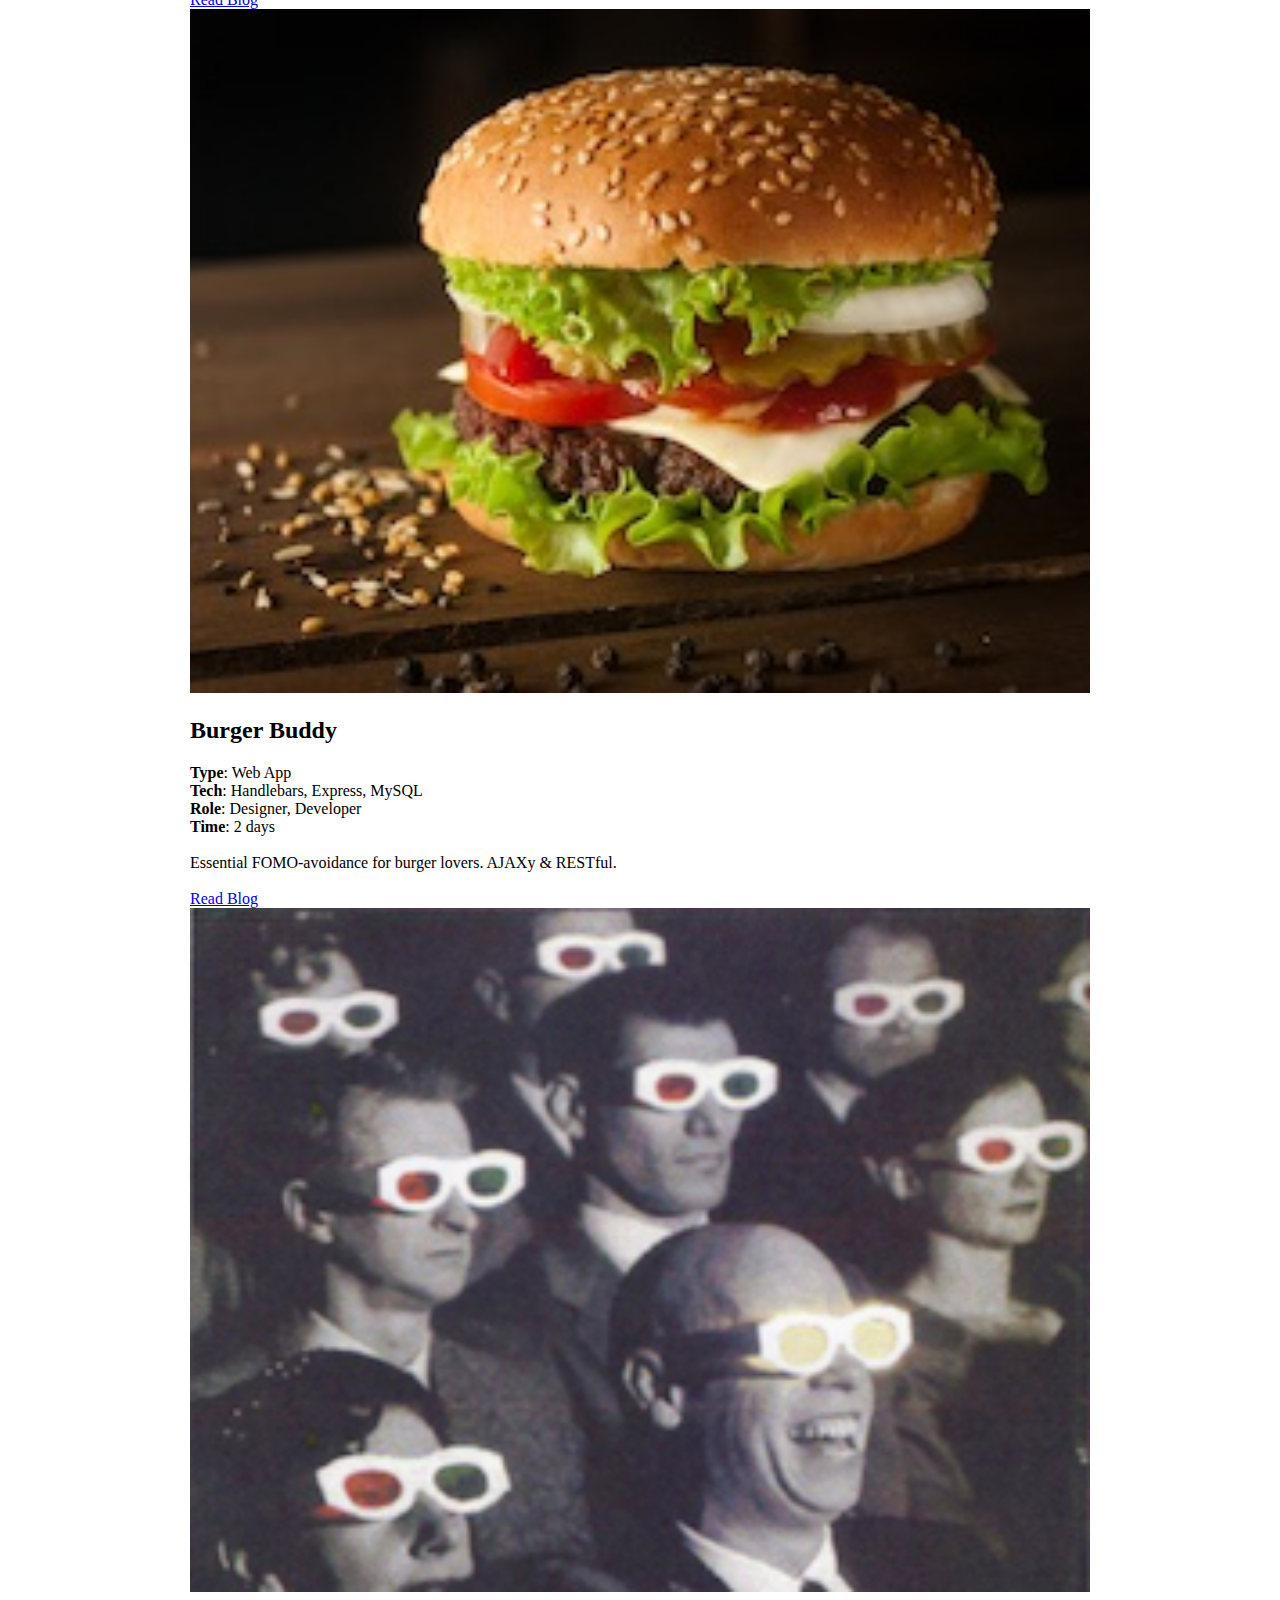
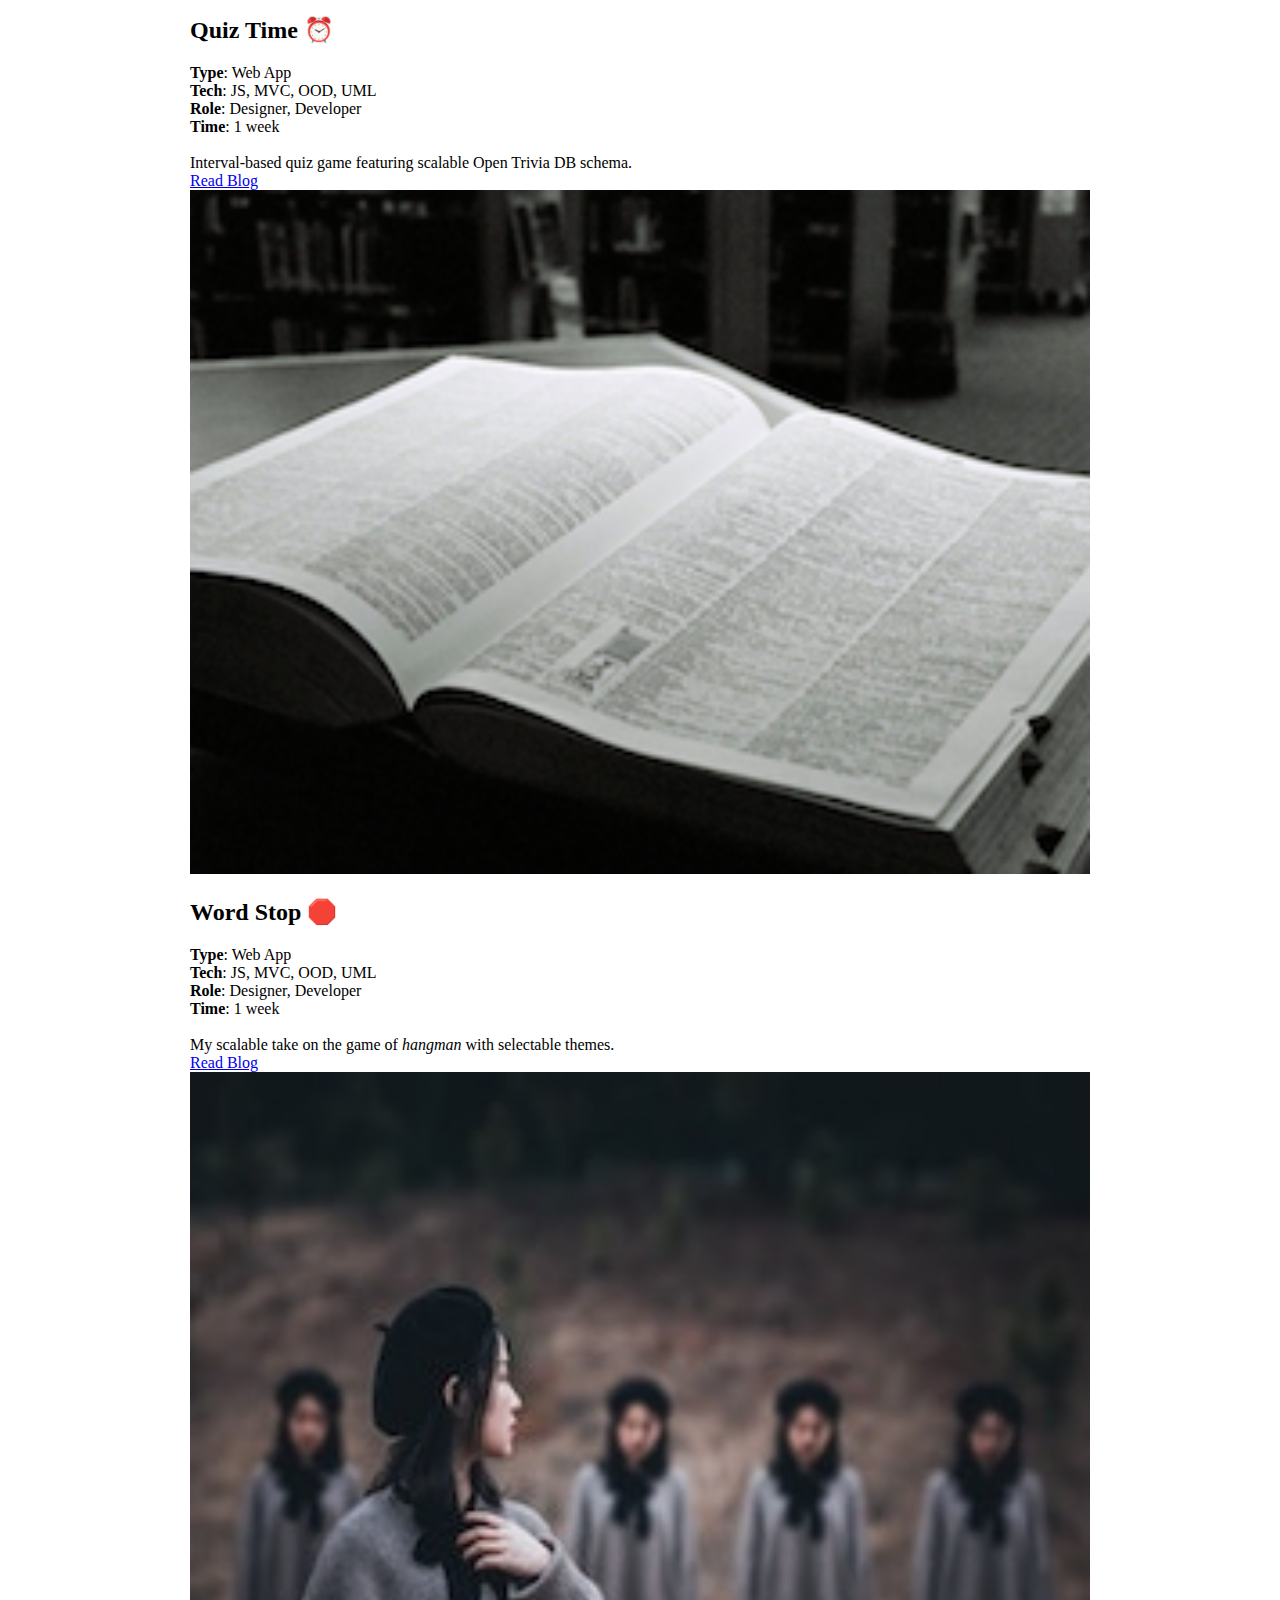
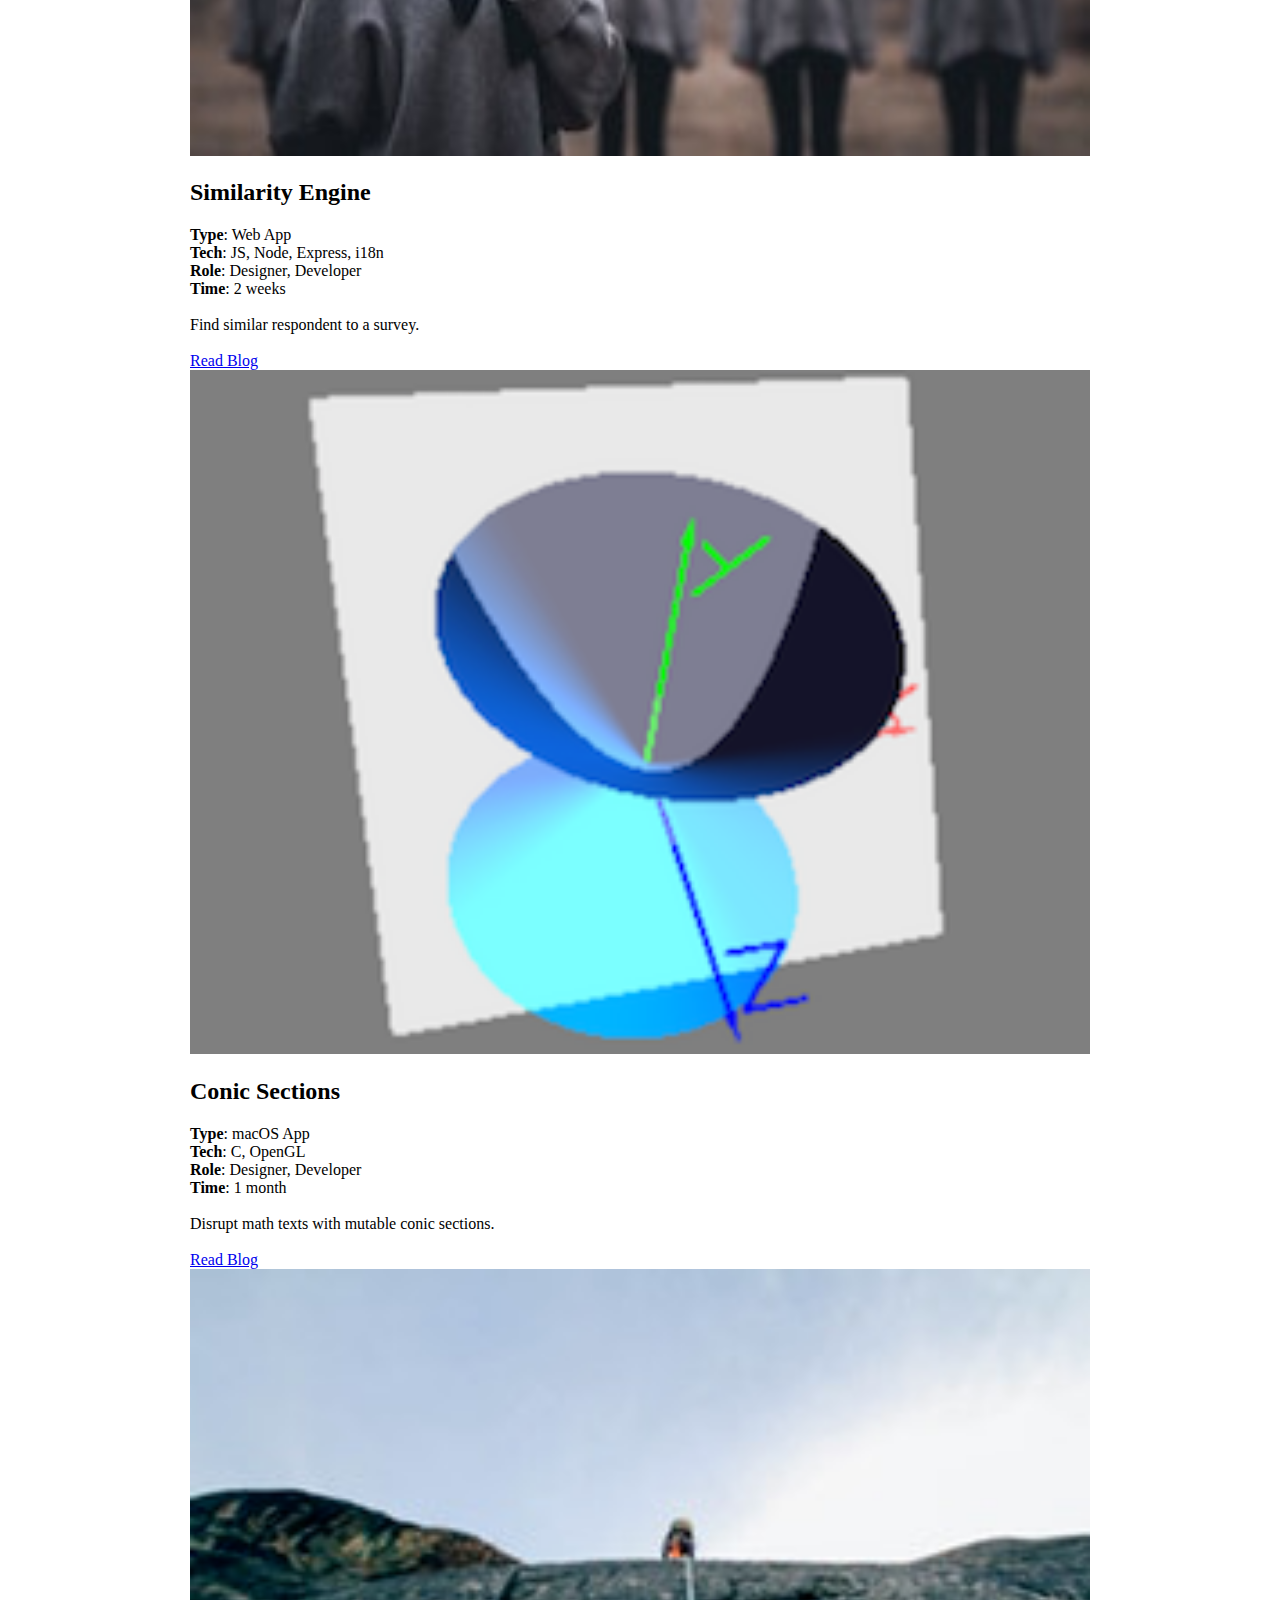
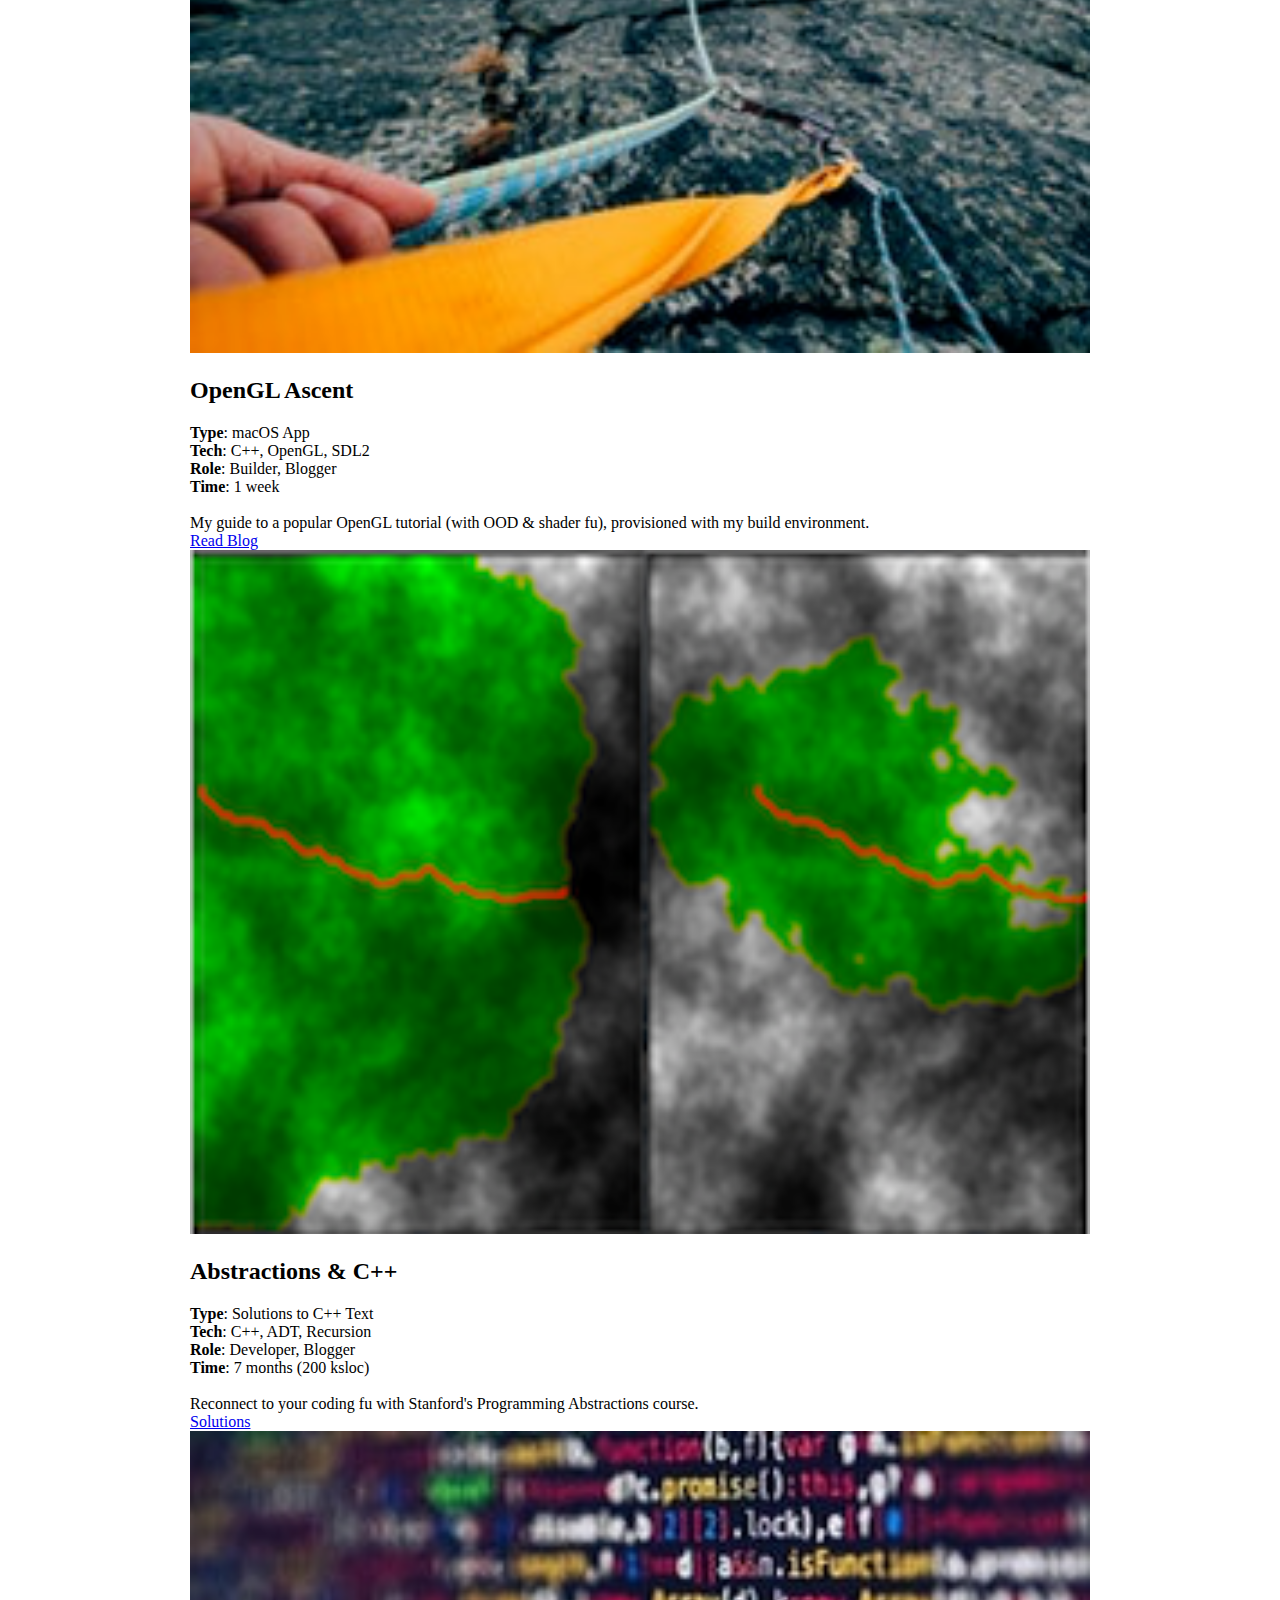
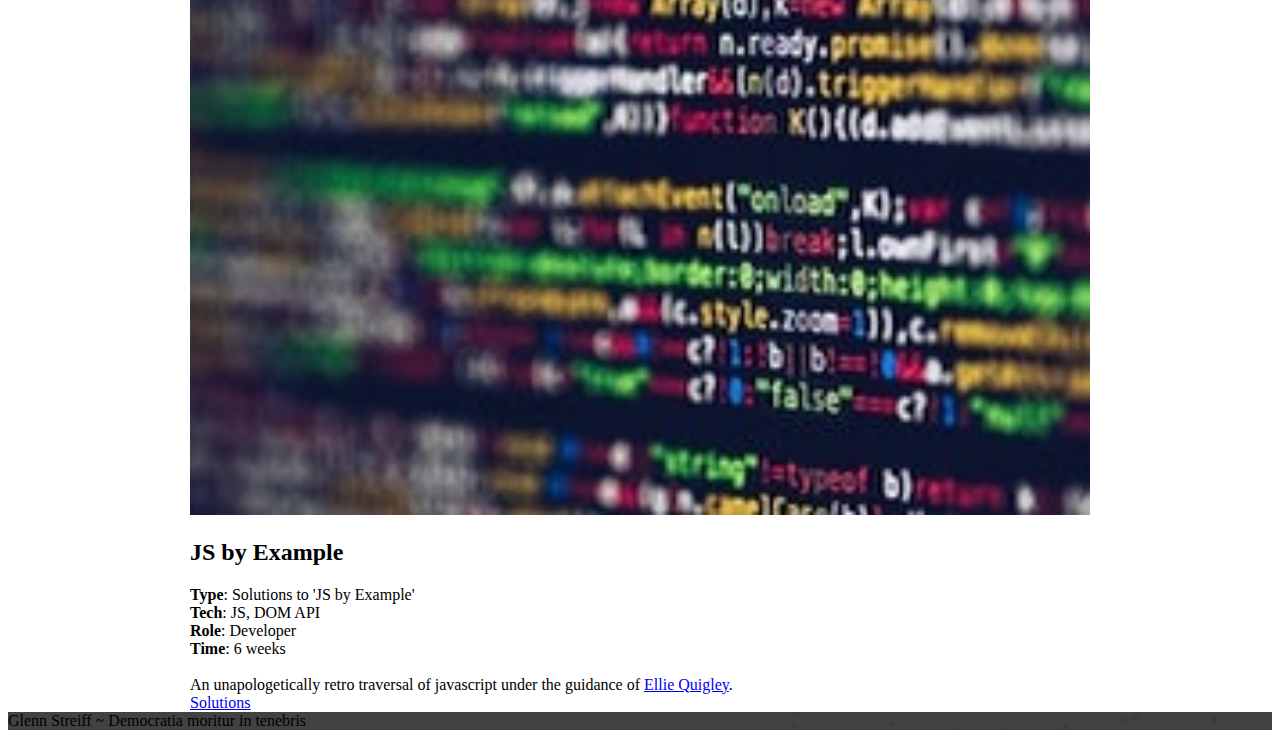
==== commit 7c5565a8: "tweak whitespace" ====
--- a/index.html
+++ b/index.html
@@ -138,7 +138,7 @@
                 <b>Role</b>: PM, Designer, Developer<br/>
                 <b>Time</b>: 1 month, 5 part-time devs<br/><br/>
 
-                Internationalized e-commerce site for wholesaling Asian produce. 🏗️<br/><br/>
+                Internationalized e-commerce site for wholesaling Asian produce. 🏗️<br/><br/><br/>
               </div>
               <div class="mdl-card__actions mdl-card--border">
                 <a
@@ -427,7 +427,7 @@
               <b>Role</b>: Designer, Developer<br/>
               <b>Time</b>: 1 month<br/><br/>
         
-              Disrupt math texts with mutable conic sections.<br/>
+              Disrupt math texts with mutable conic sections.<br/><br/>
             </div>
             <div class="mdl-card__actions mdl-card--border">
               <a
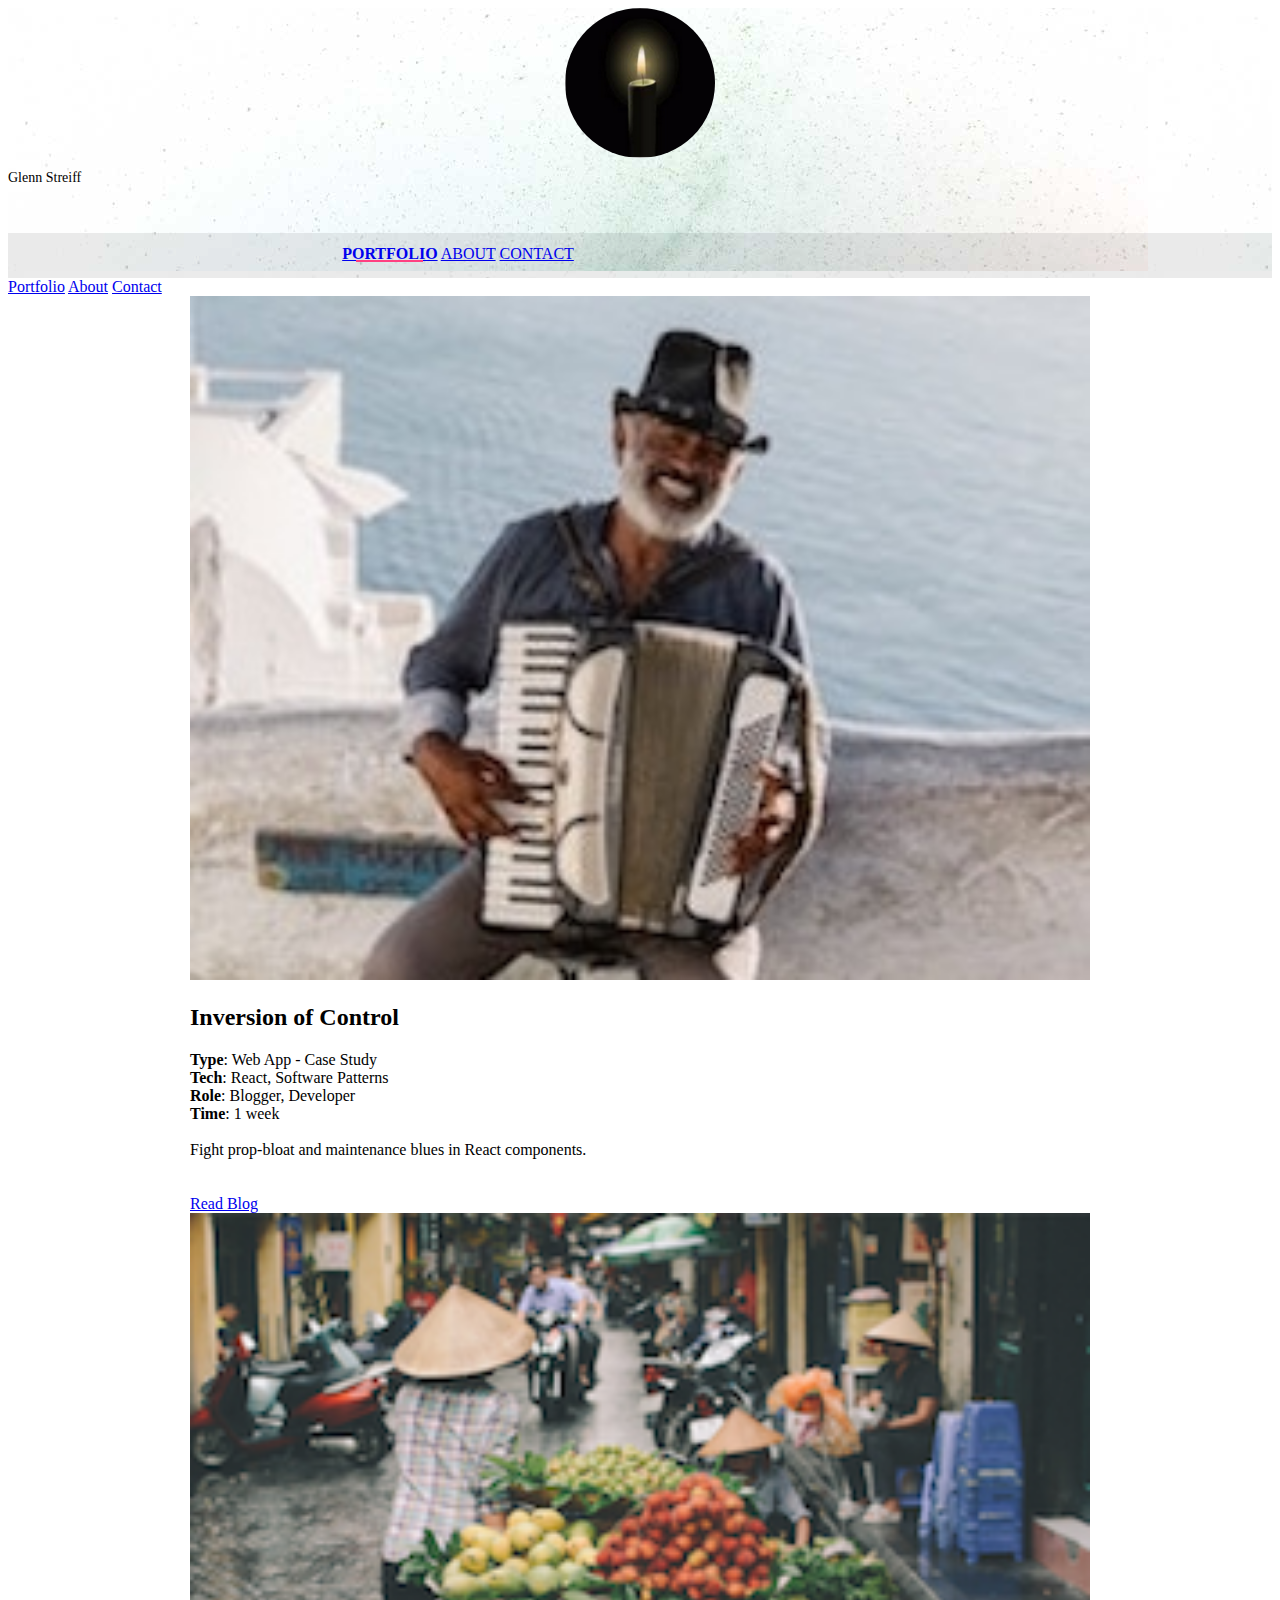
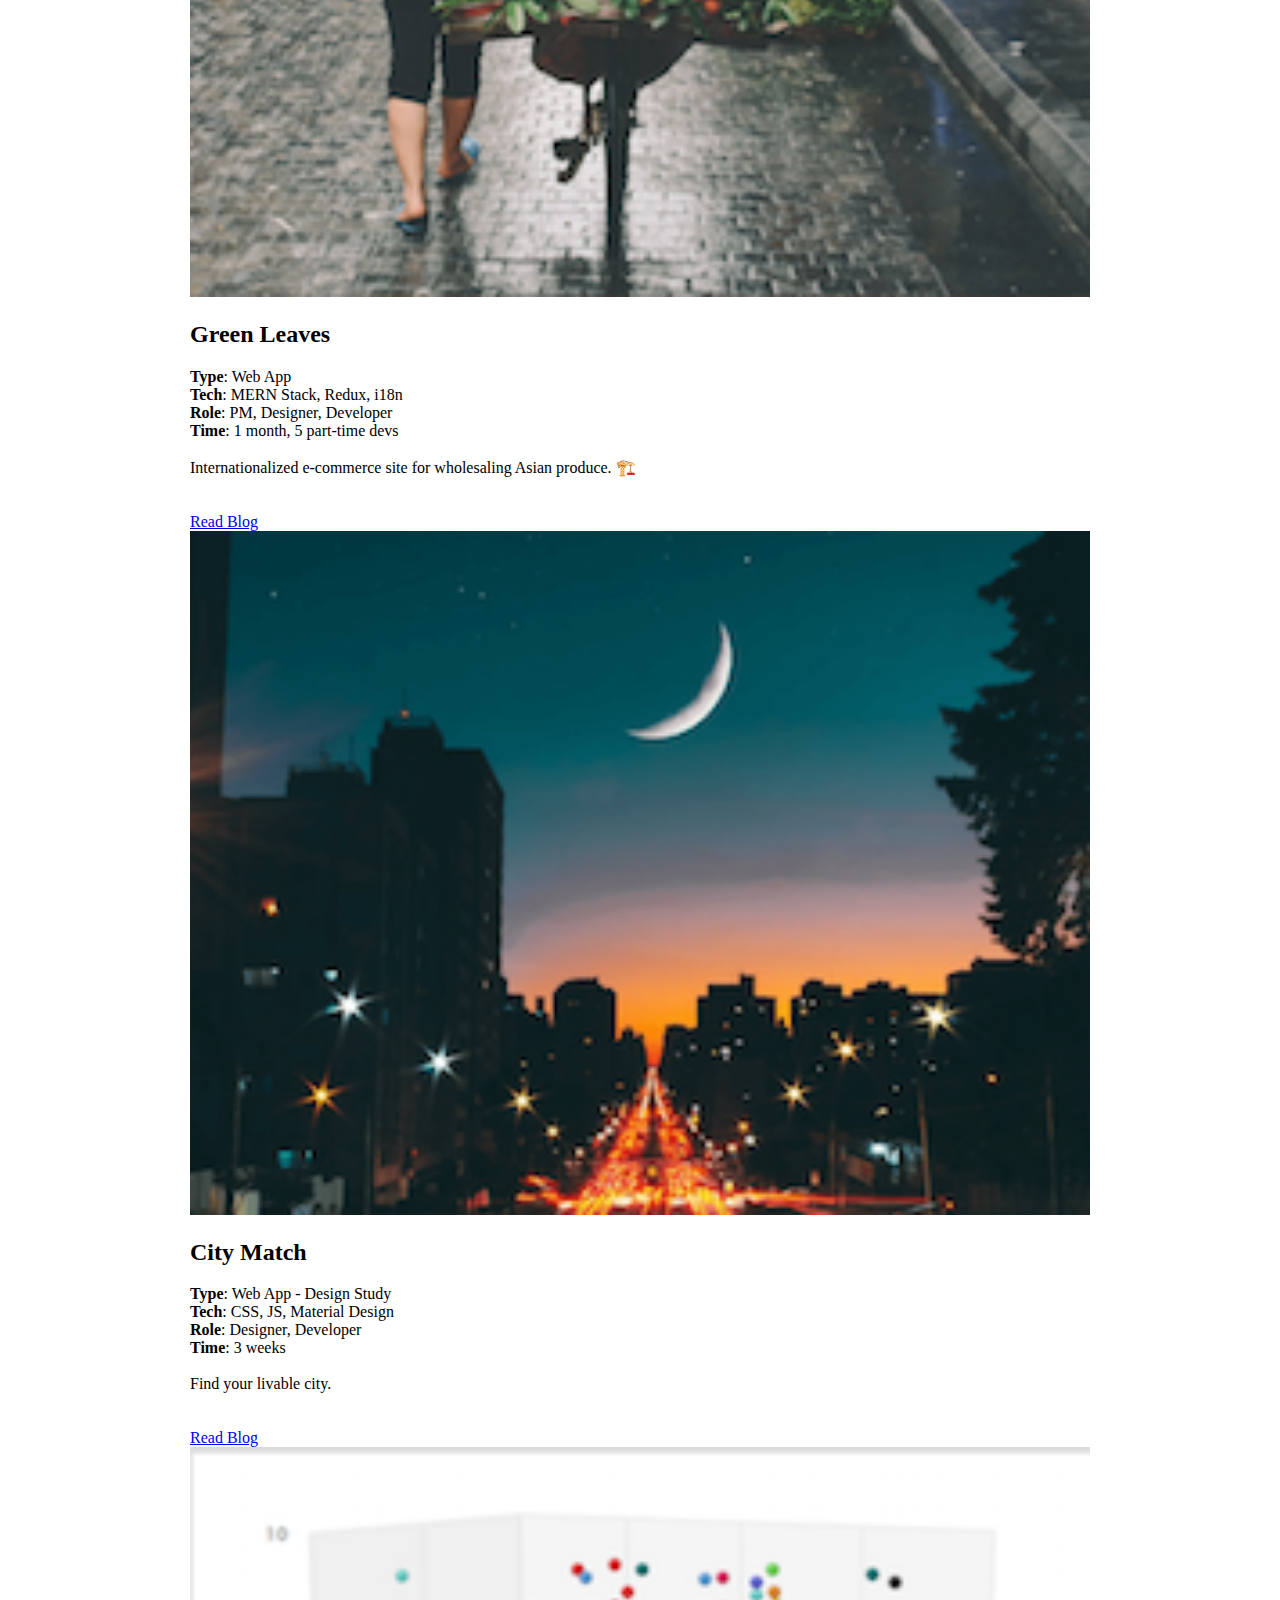
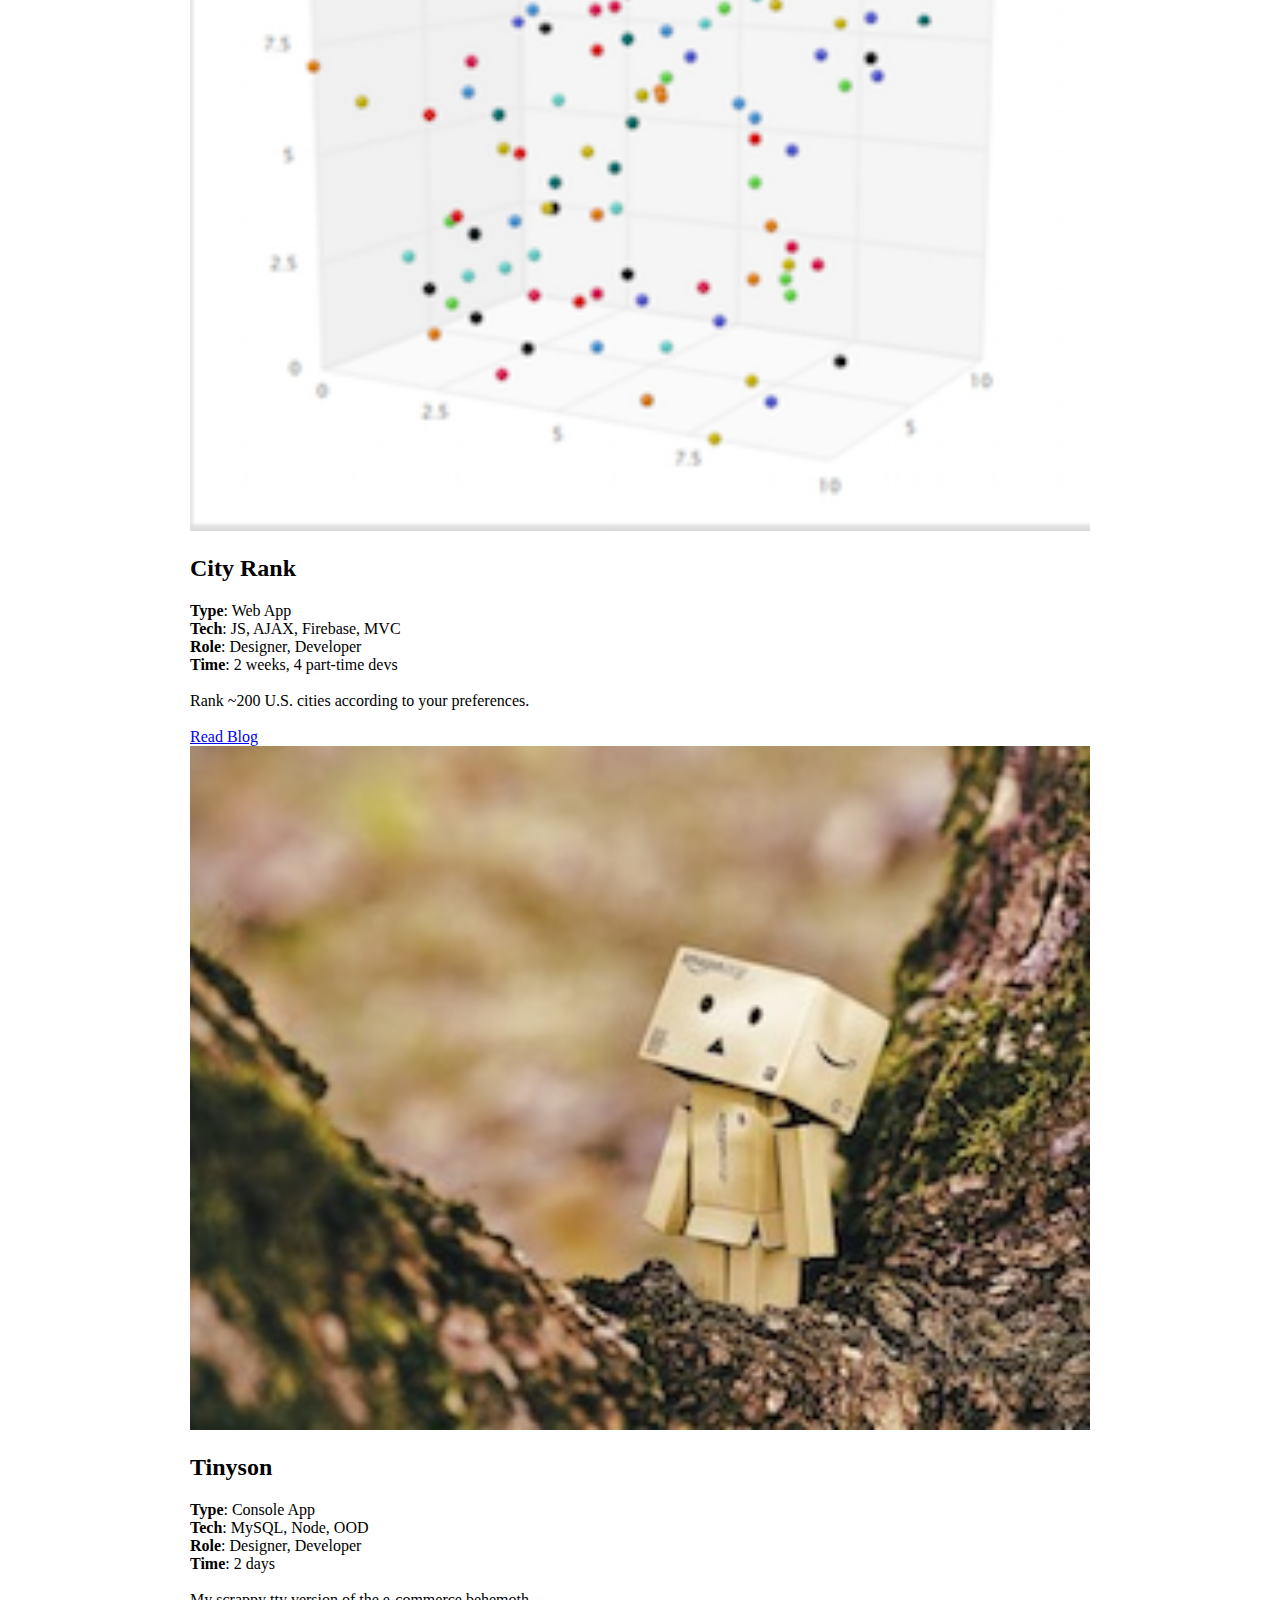
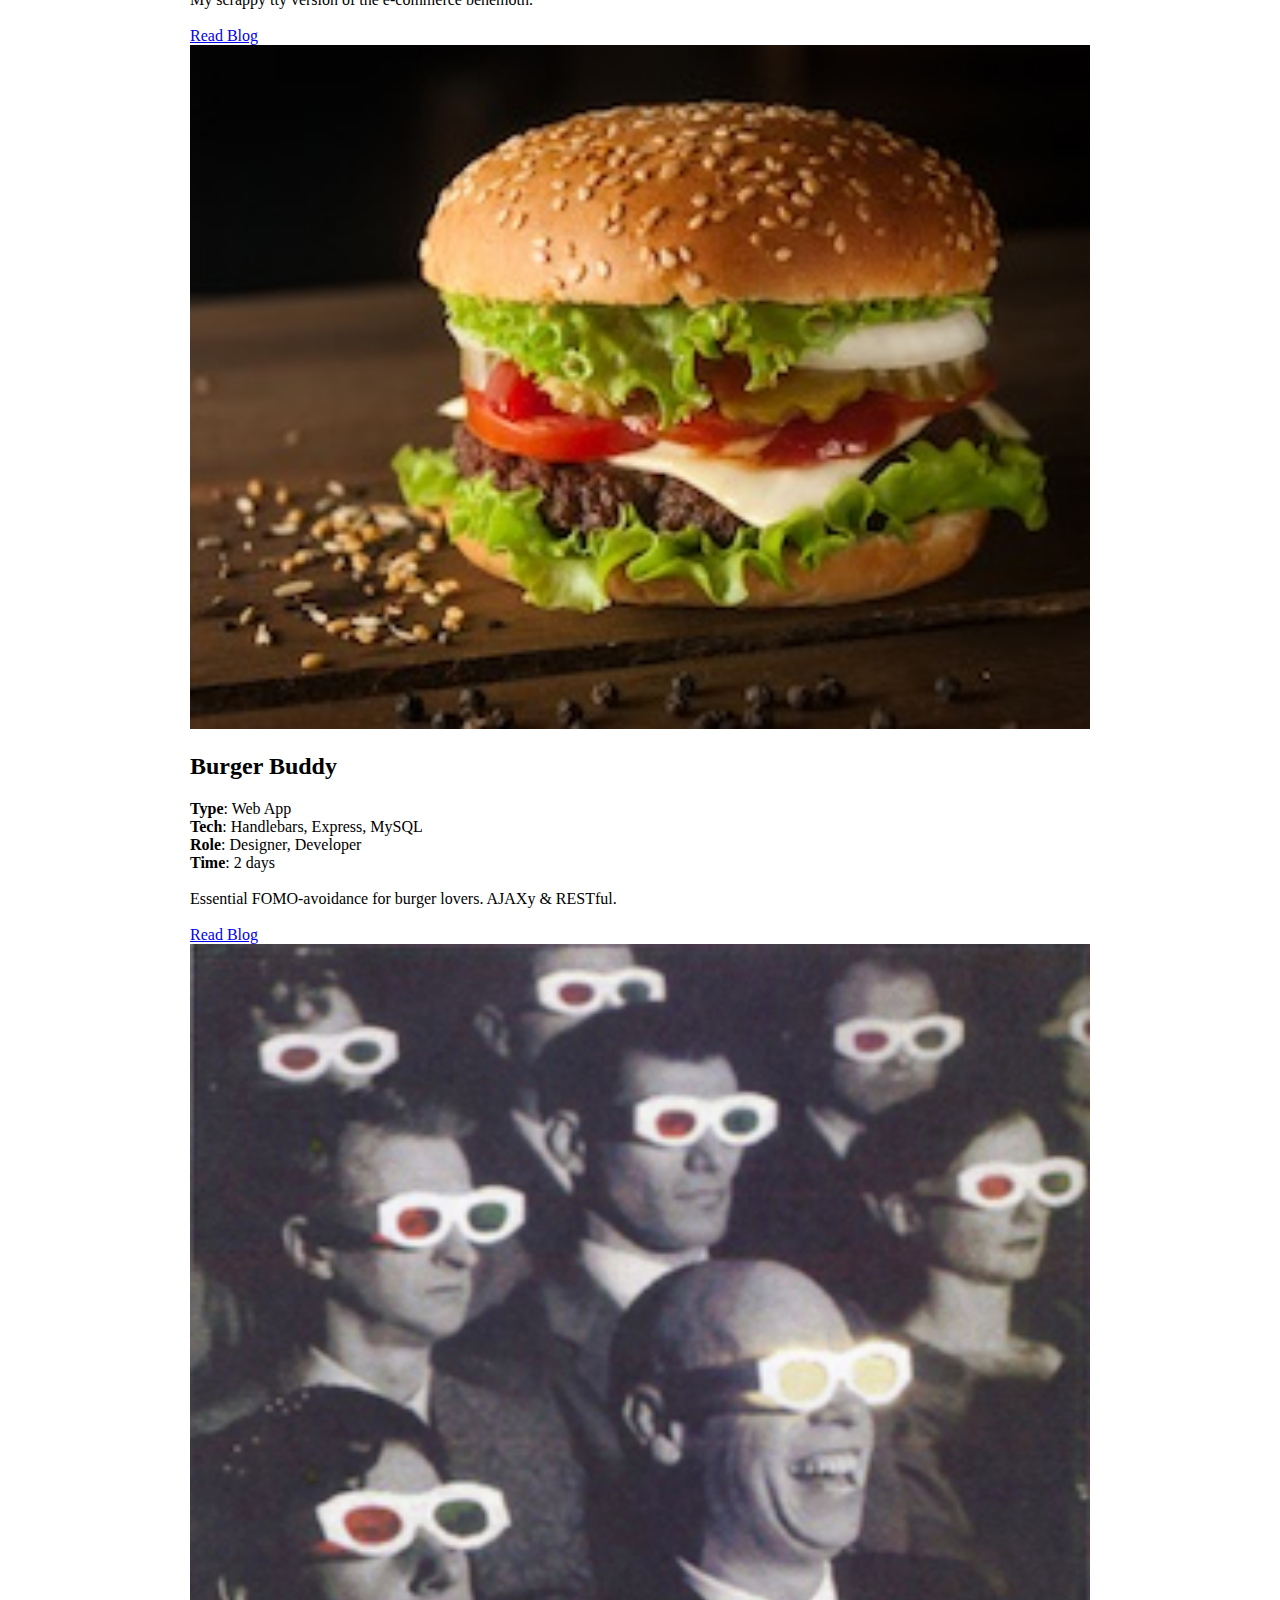
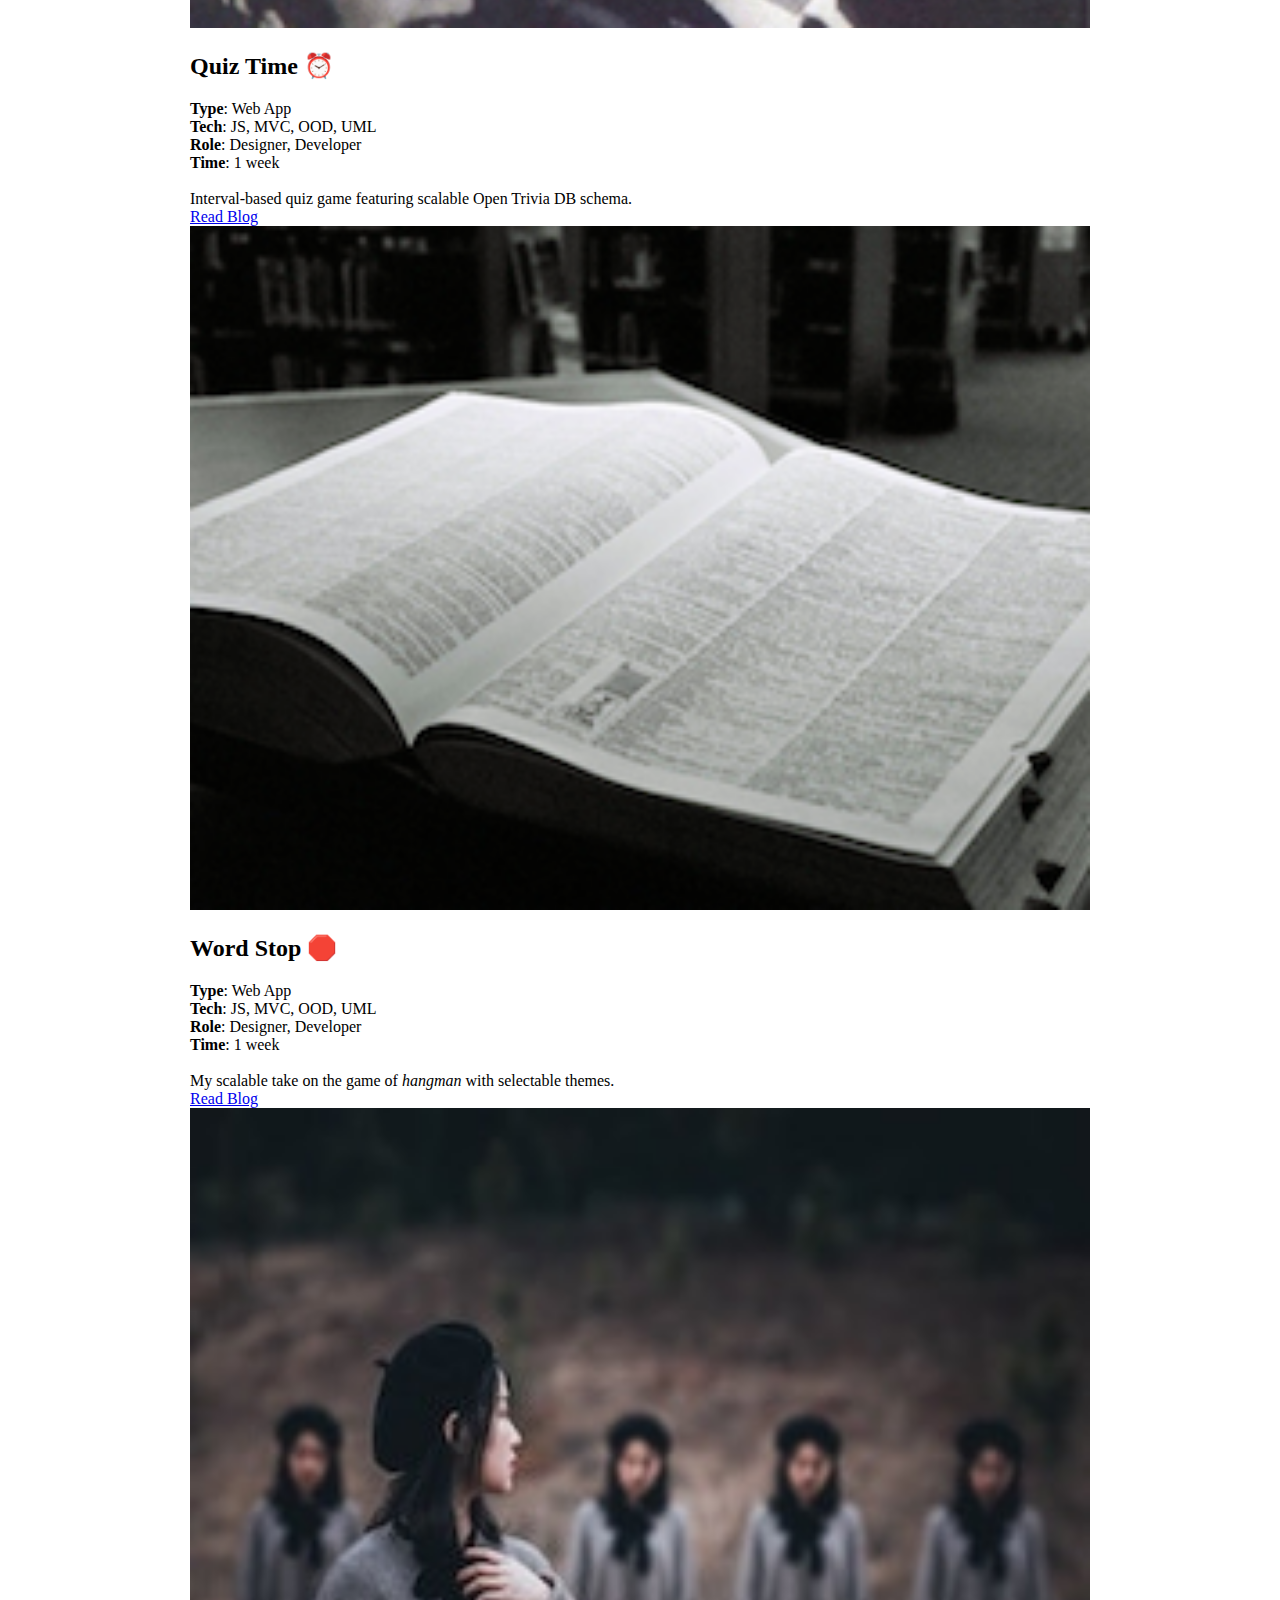
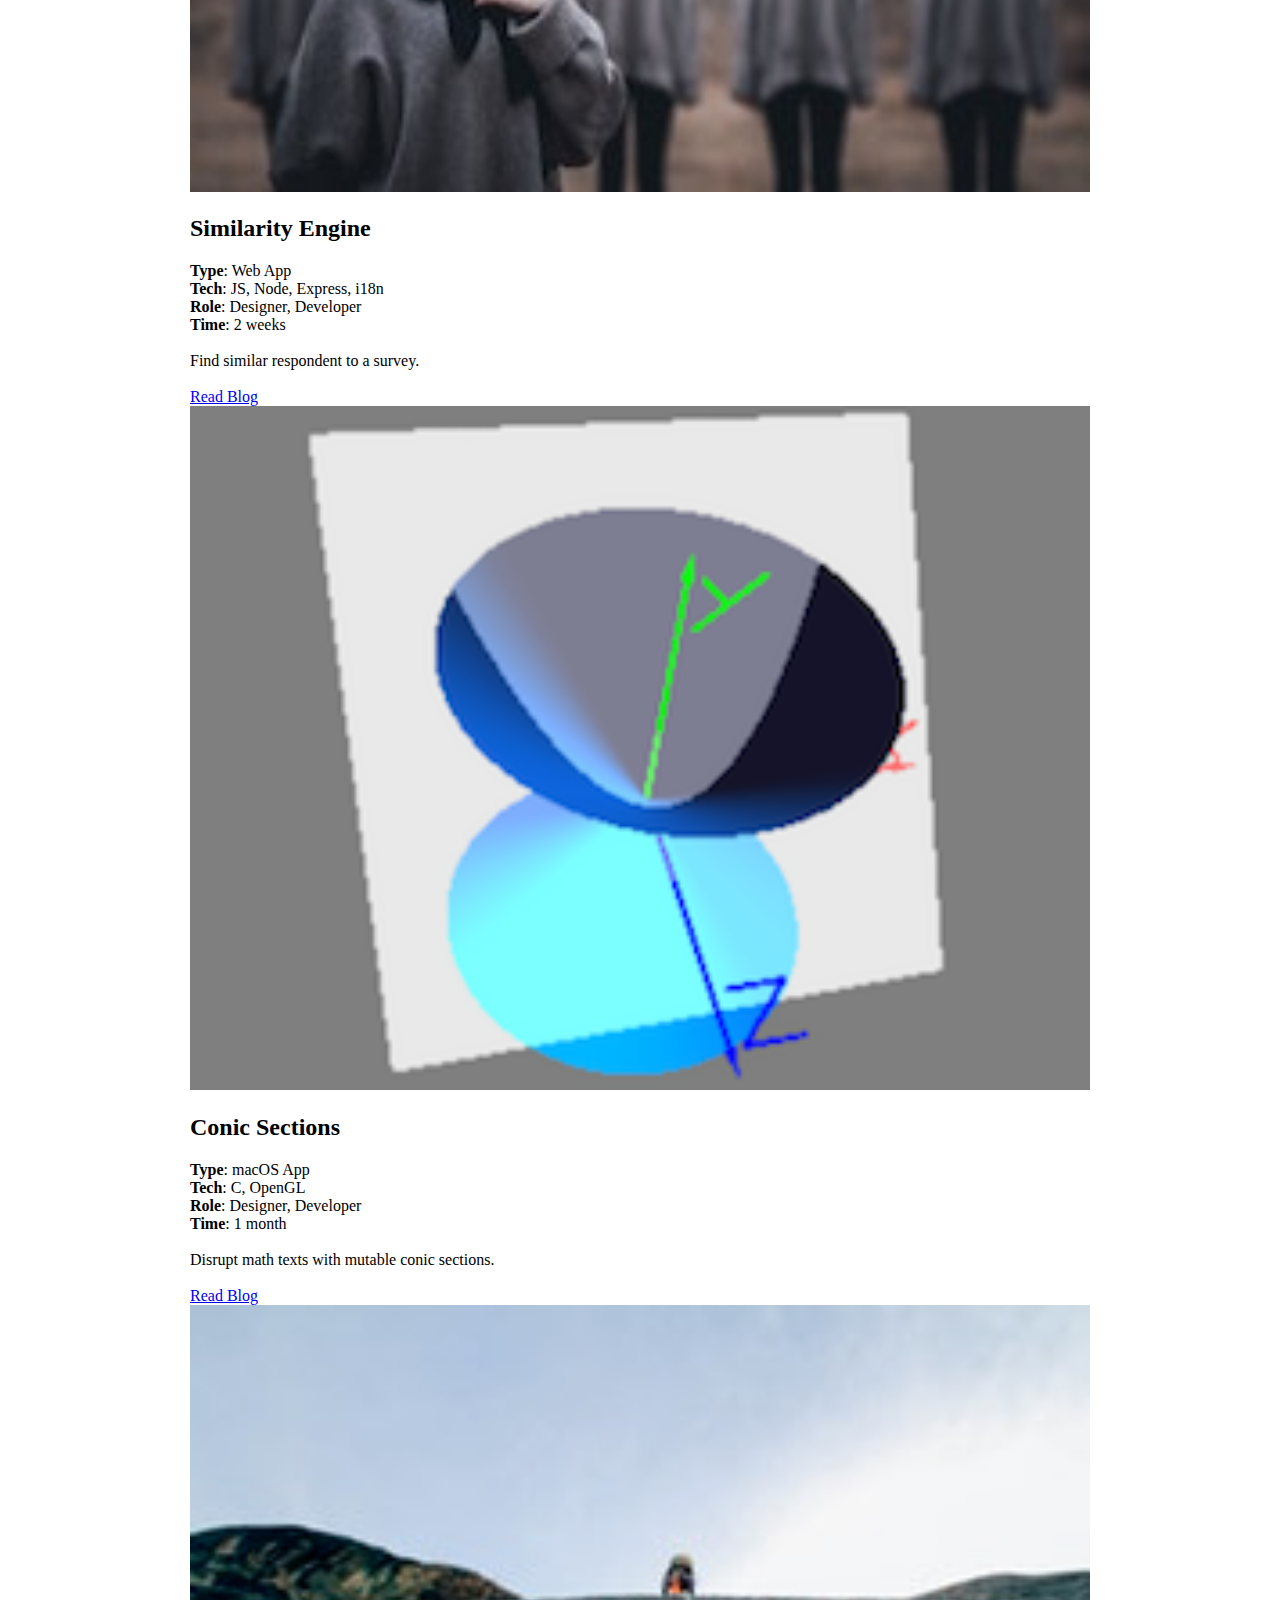
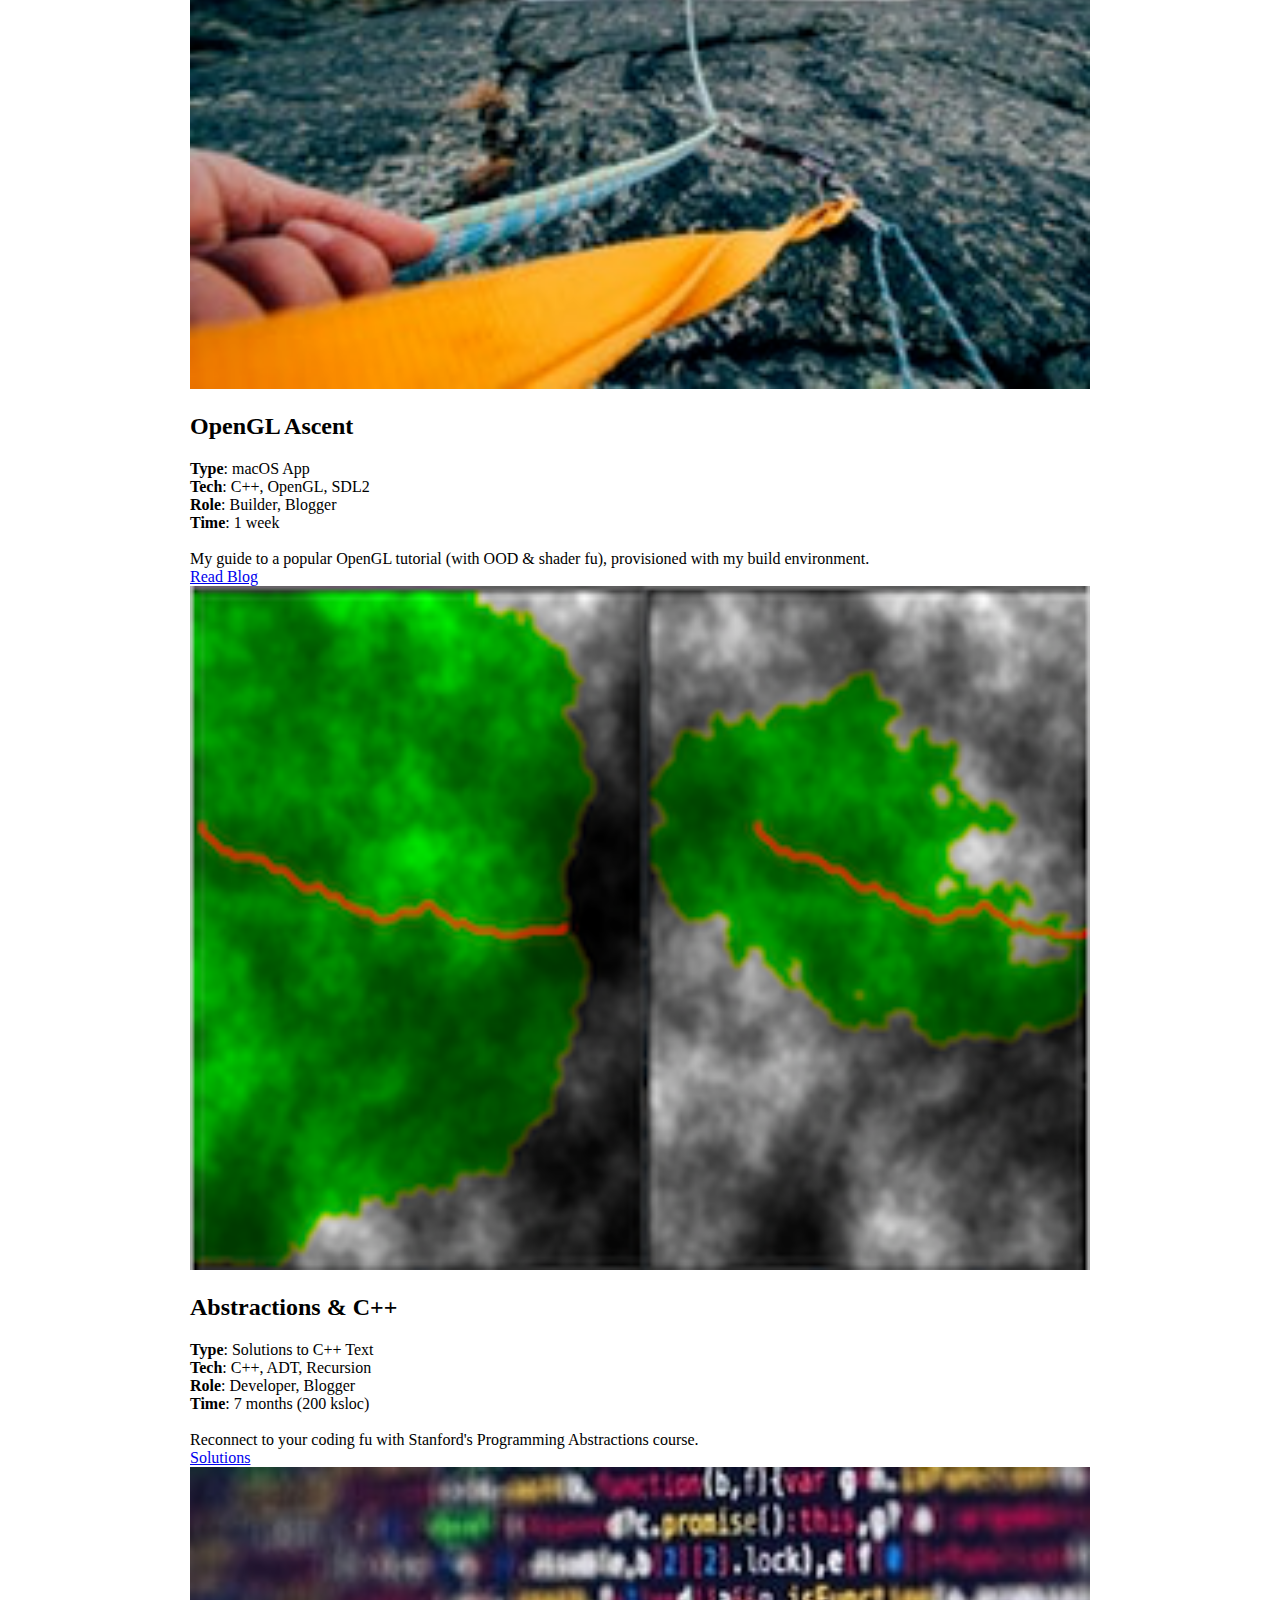
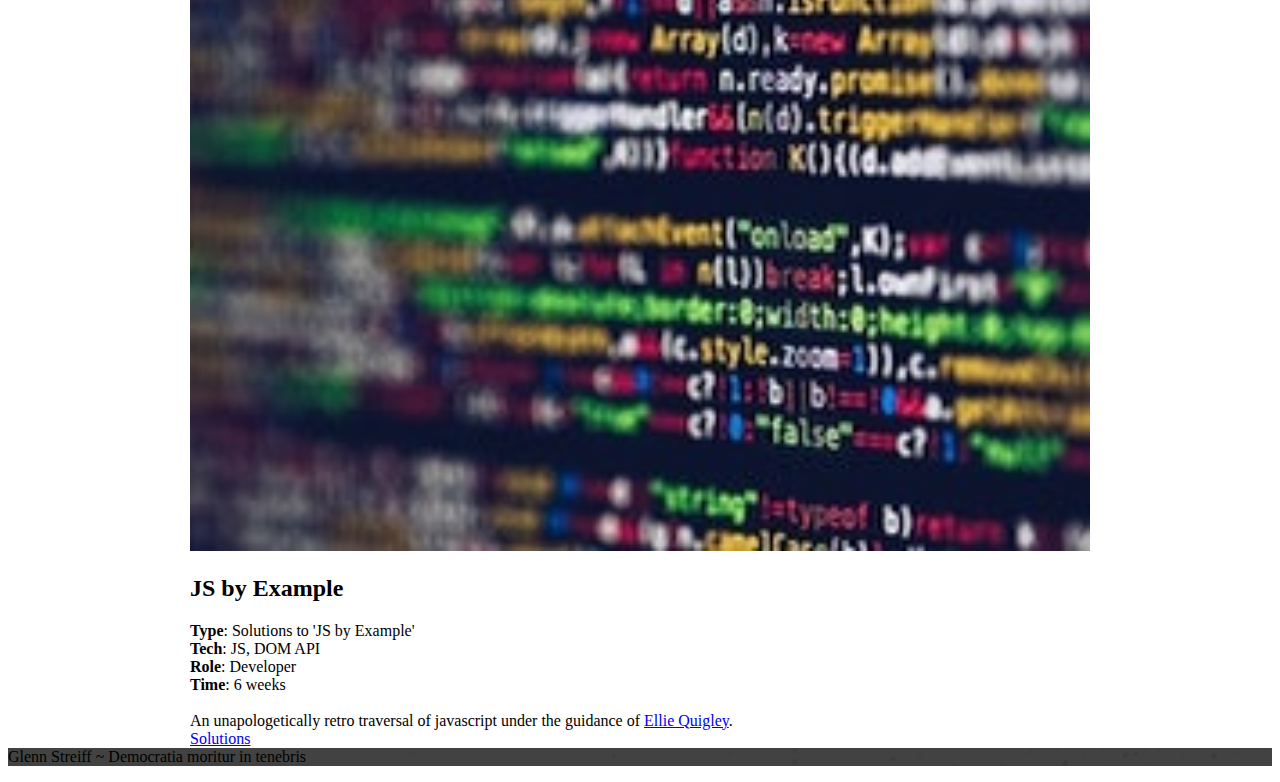
==== commit 35fca695: "tweak whitespace" ====
--- a/index.html
+++ b/index.html
@@ -105,7 +105,7 @@
               <b>Role</b>: Blogger, Developer<br/>
               <b>Time</b>: 1 week<br/><br/>
 
-              Fight prop-bloat and maintenance blues in React components.<br/>
+              Fight prop-bloat and maintenance blues in React components.<br/><br/><br/>
             </div>
             <div class="mdl-card__actions mdl-card--border">
               <a
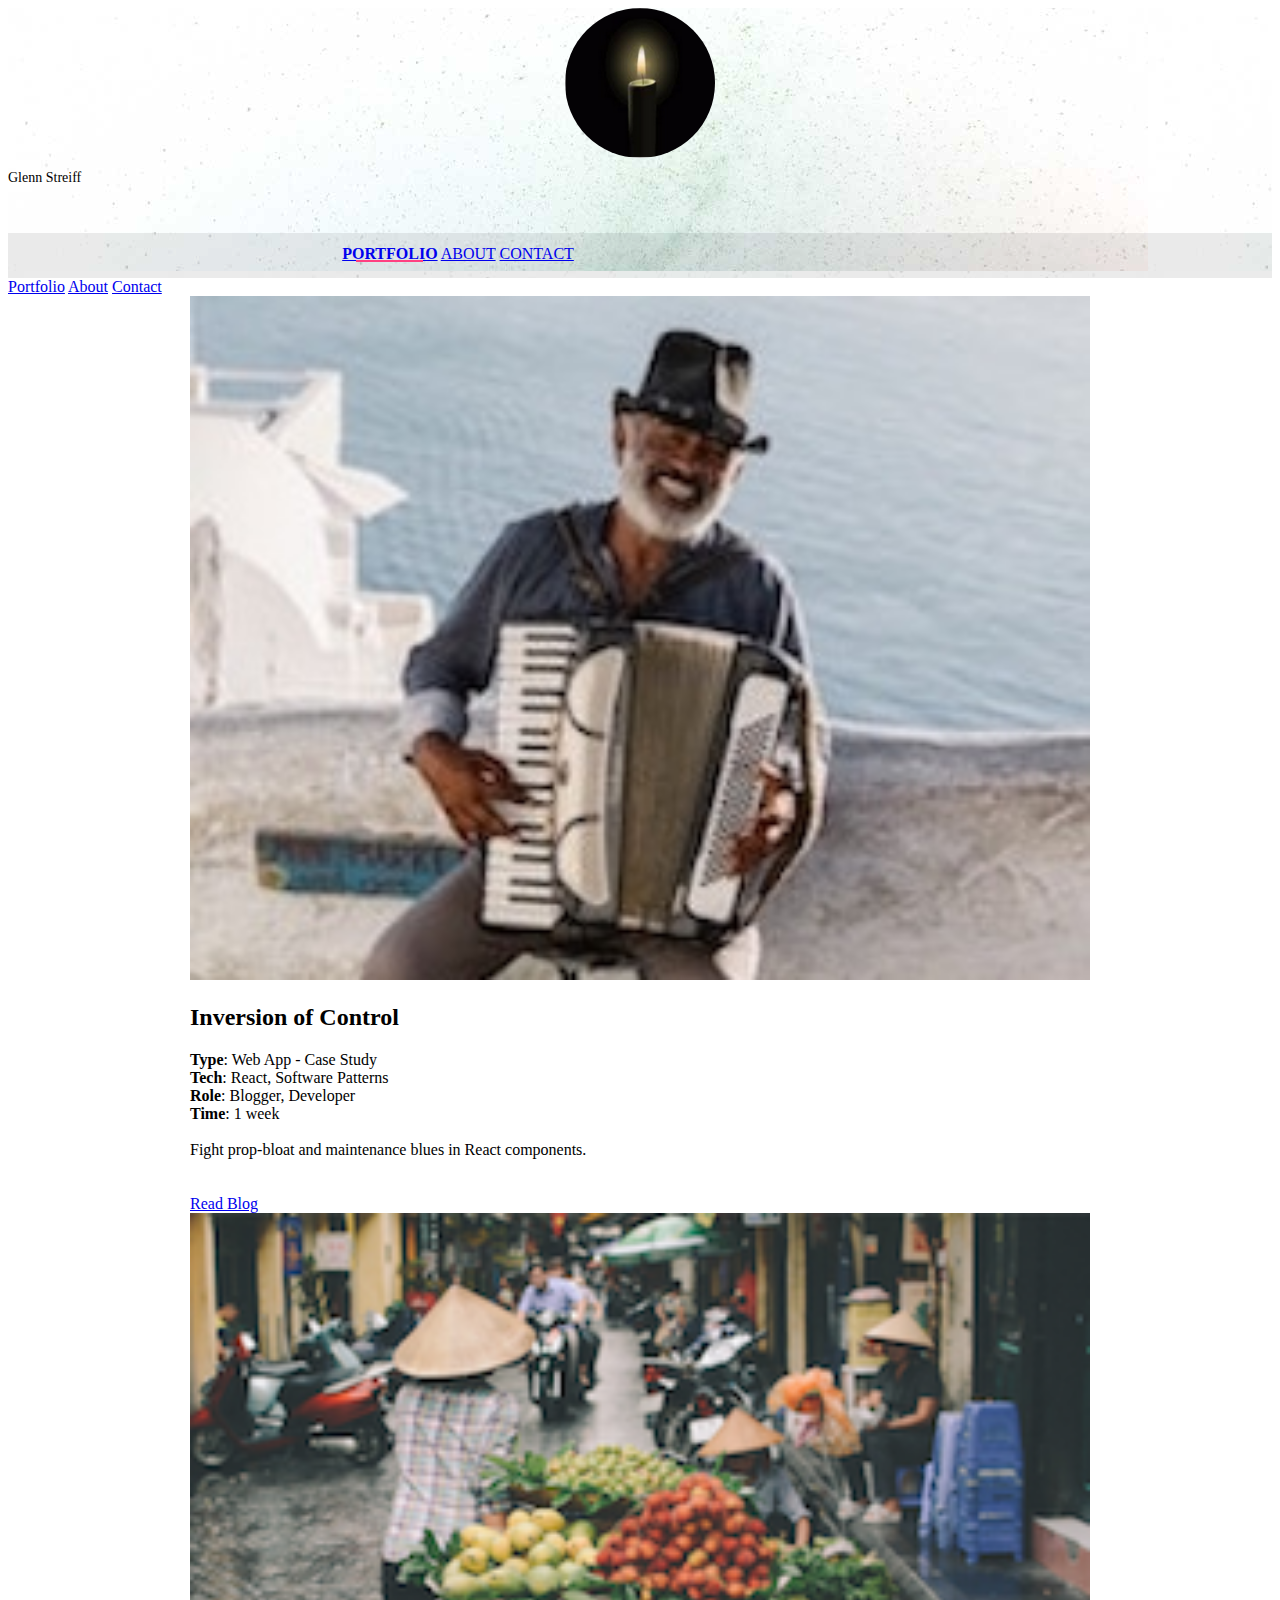
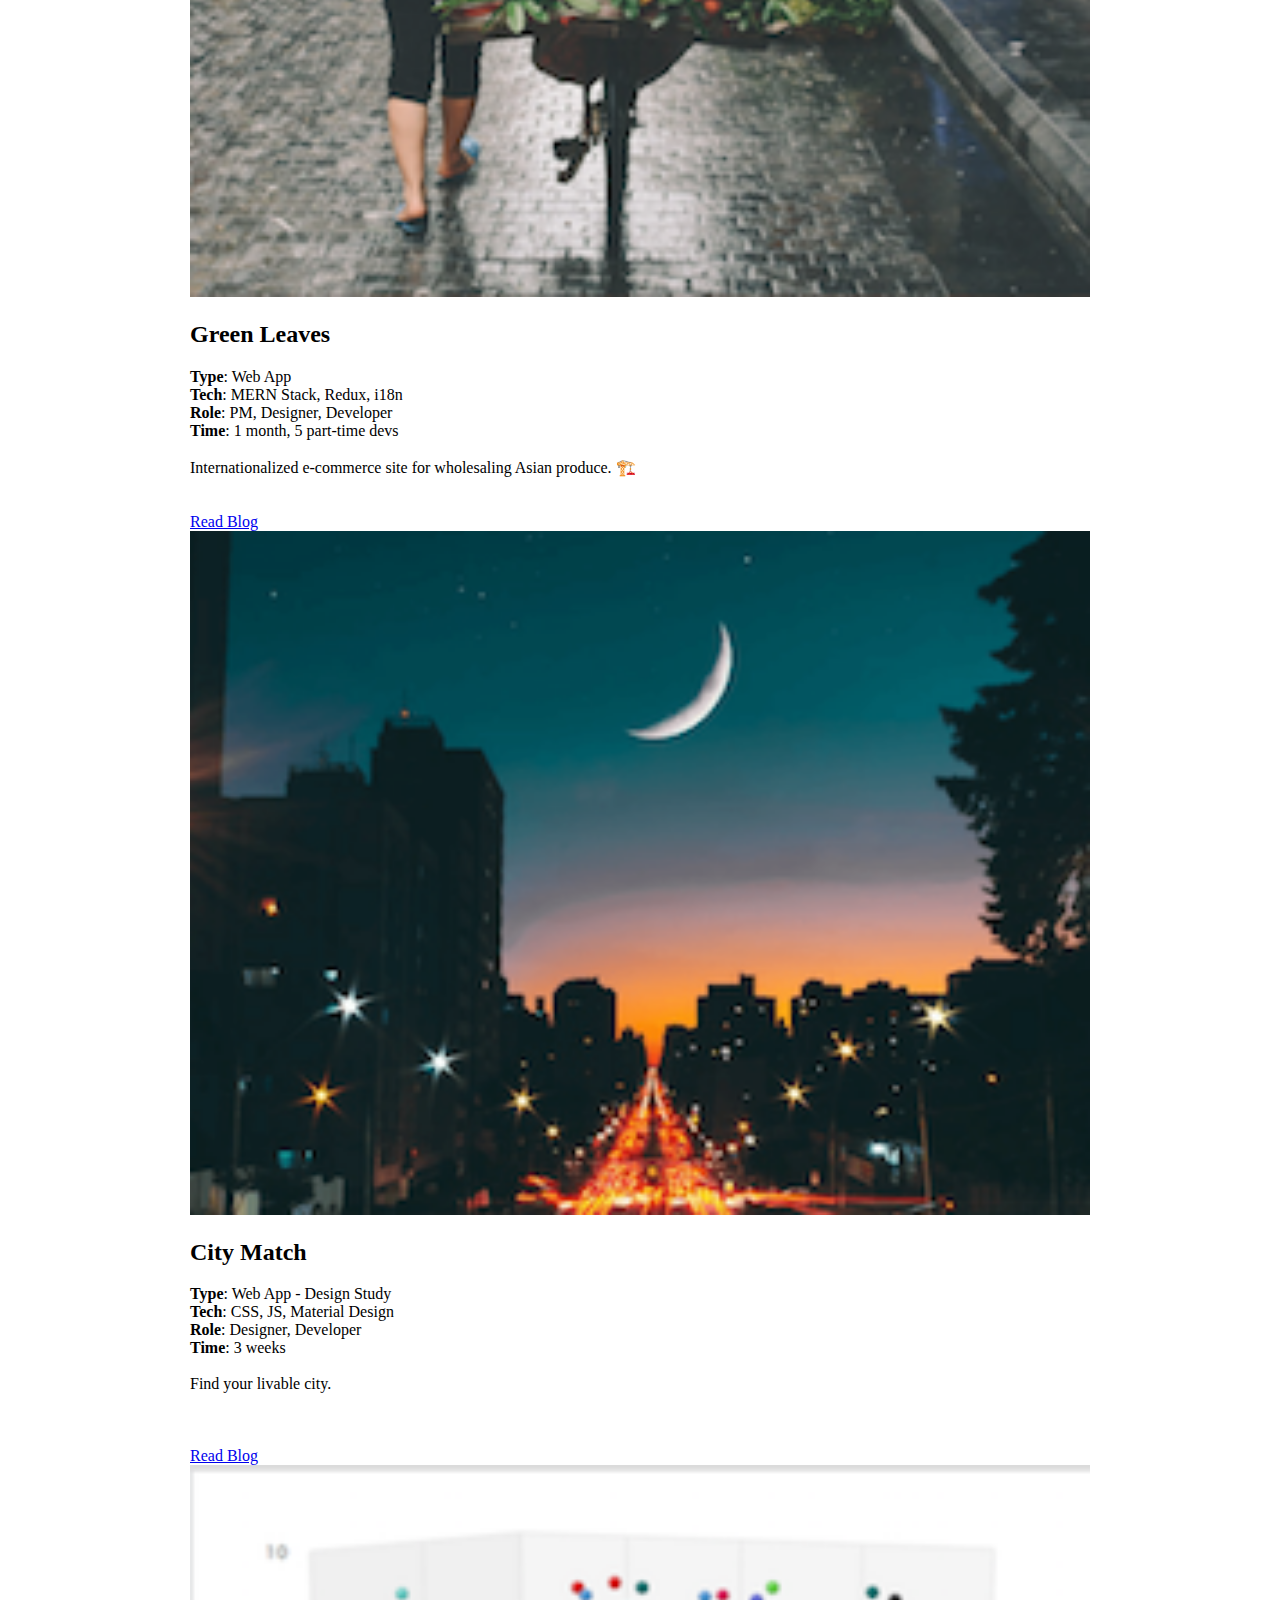
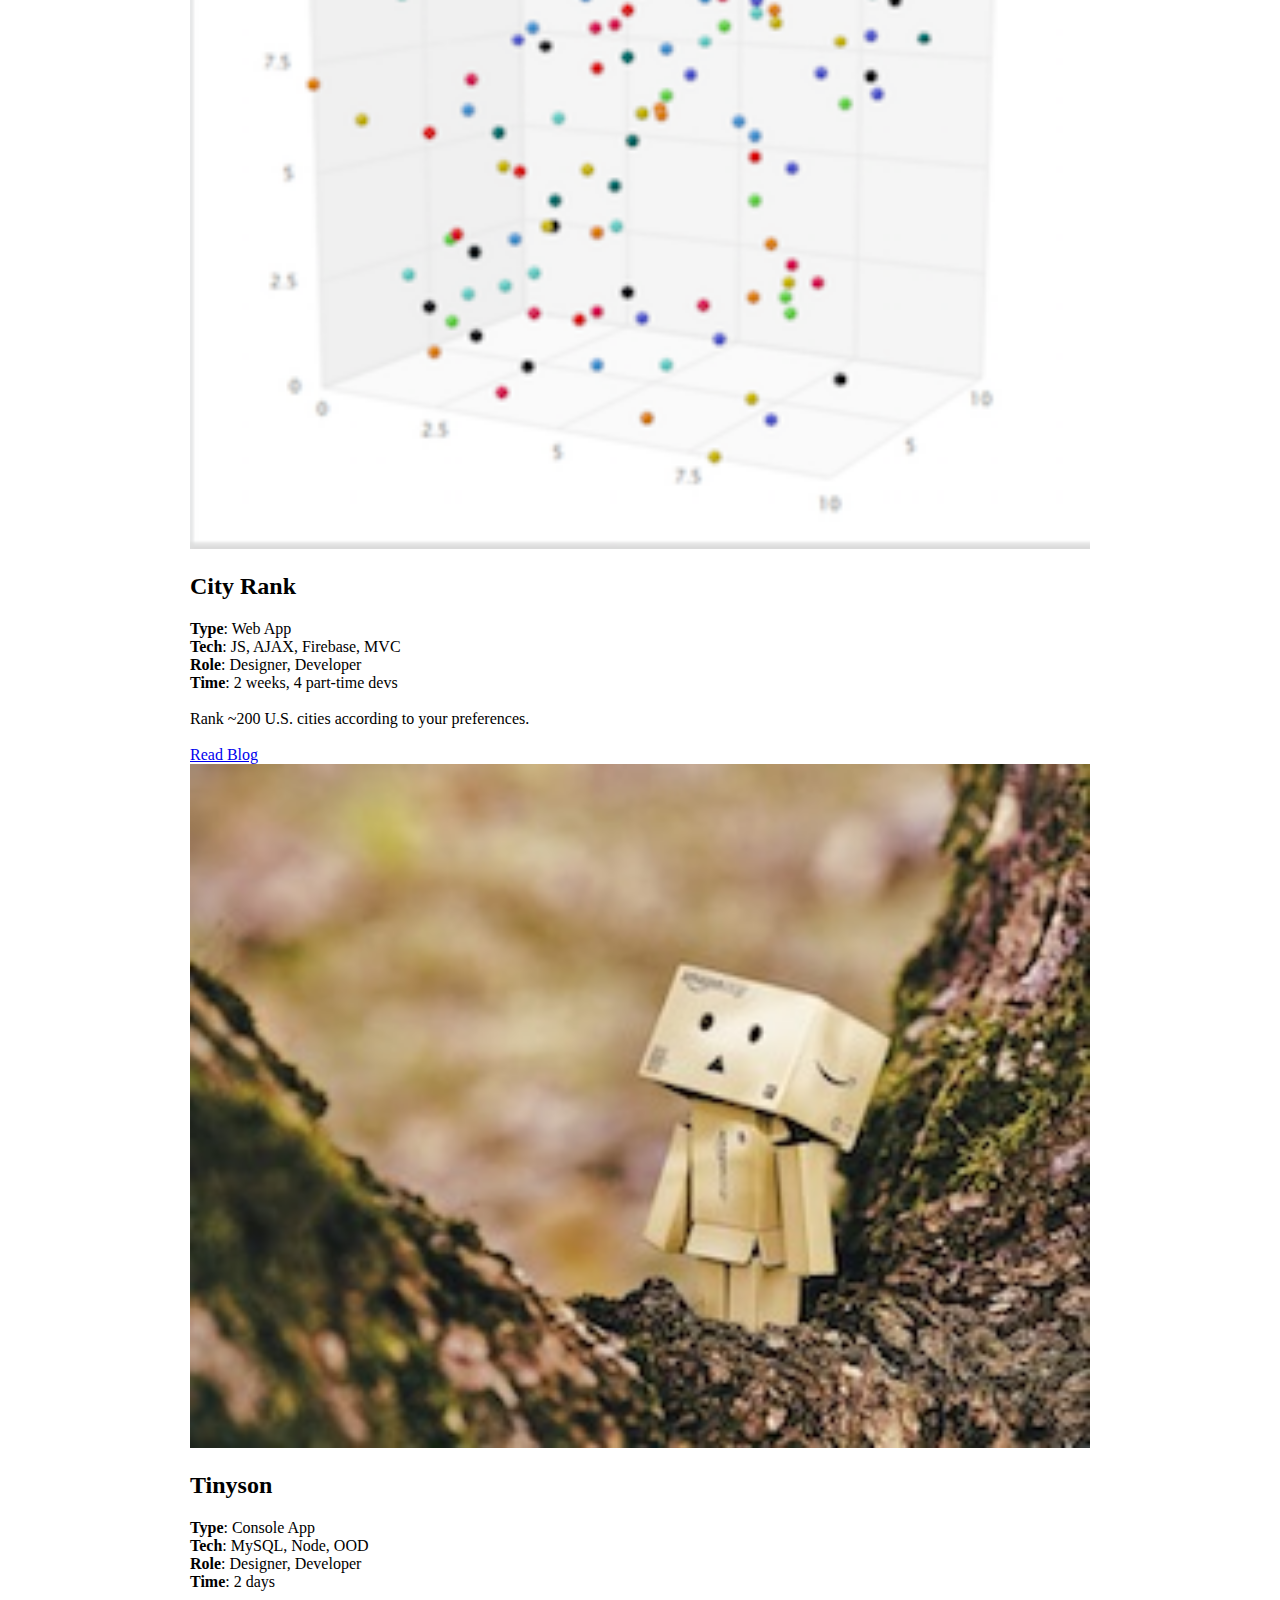
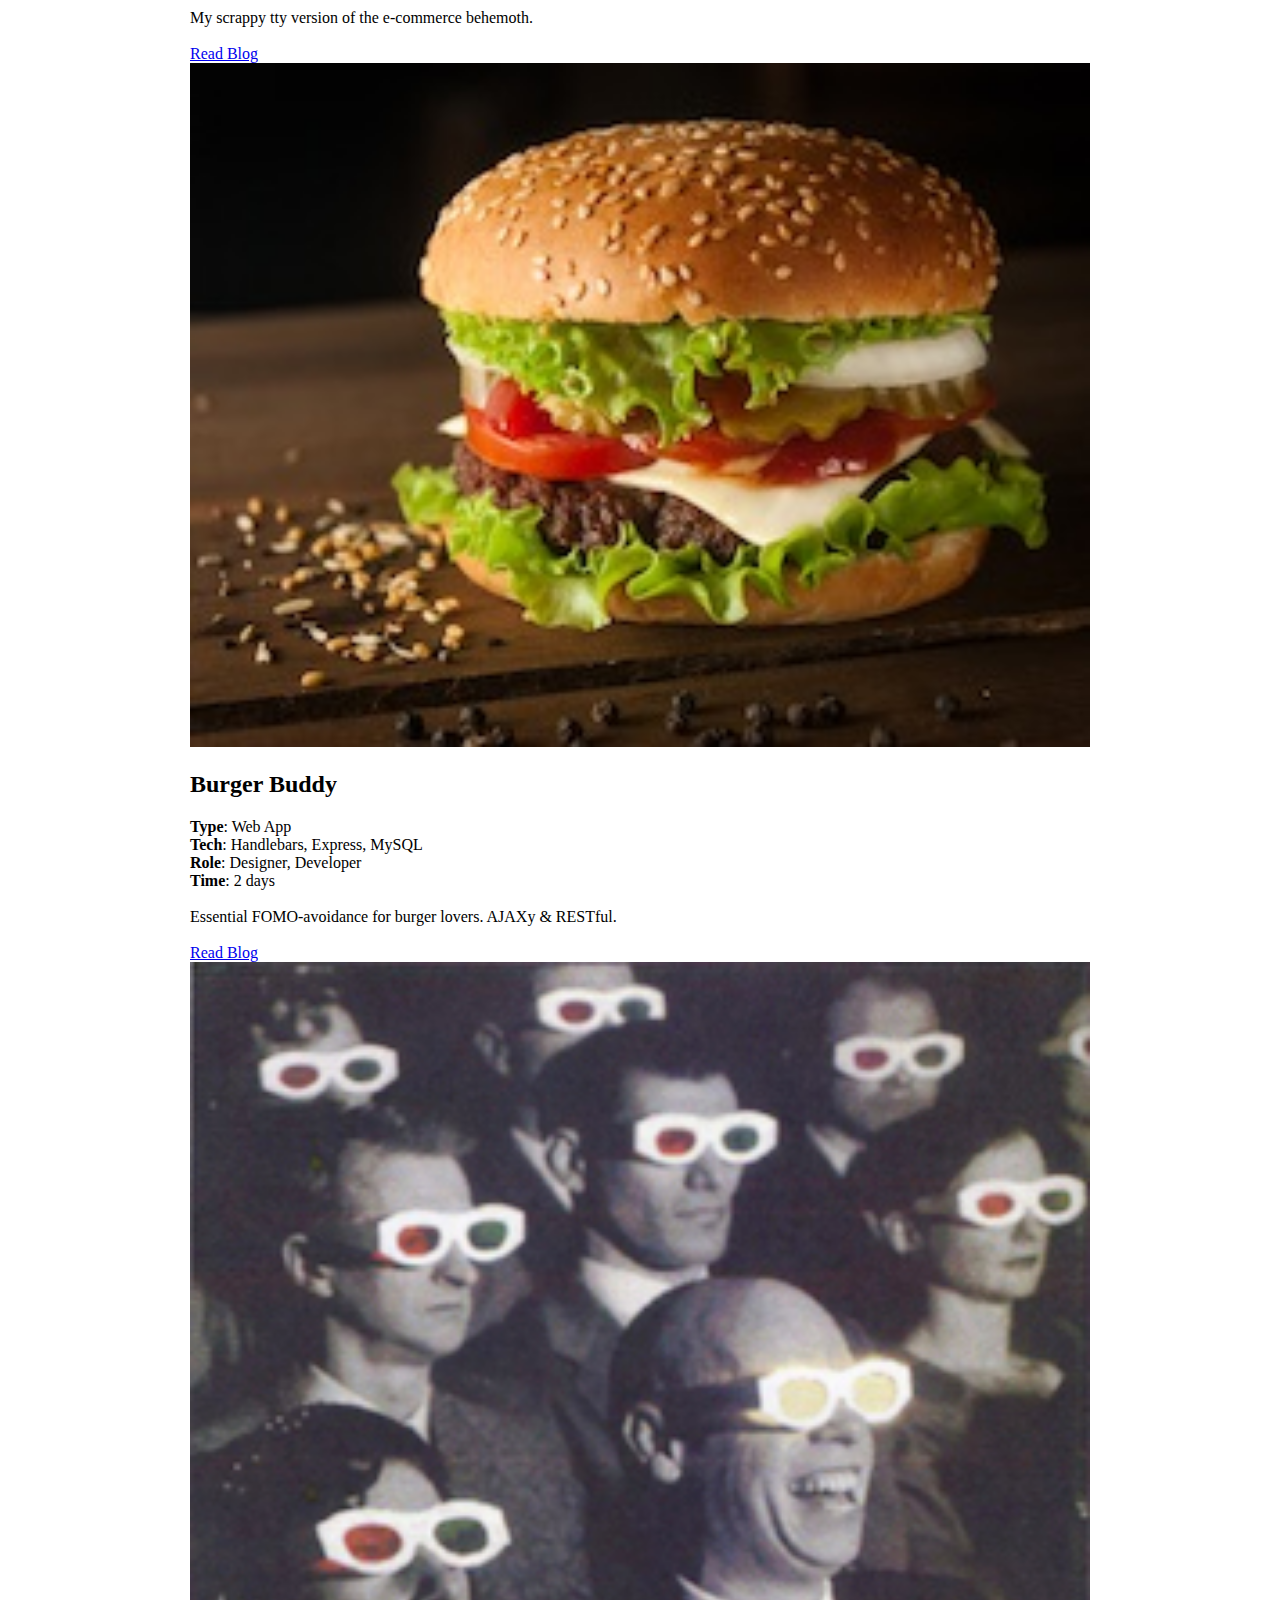
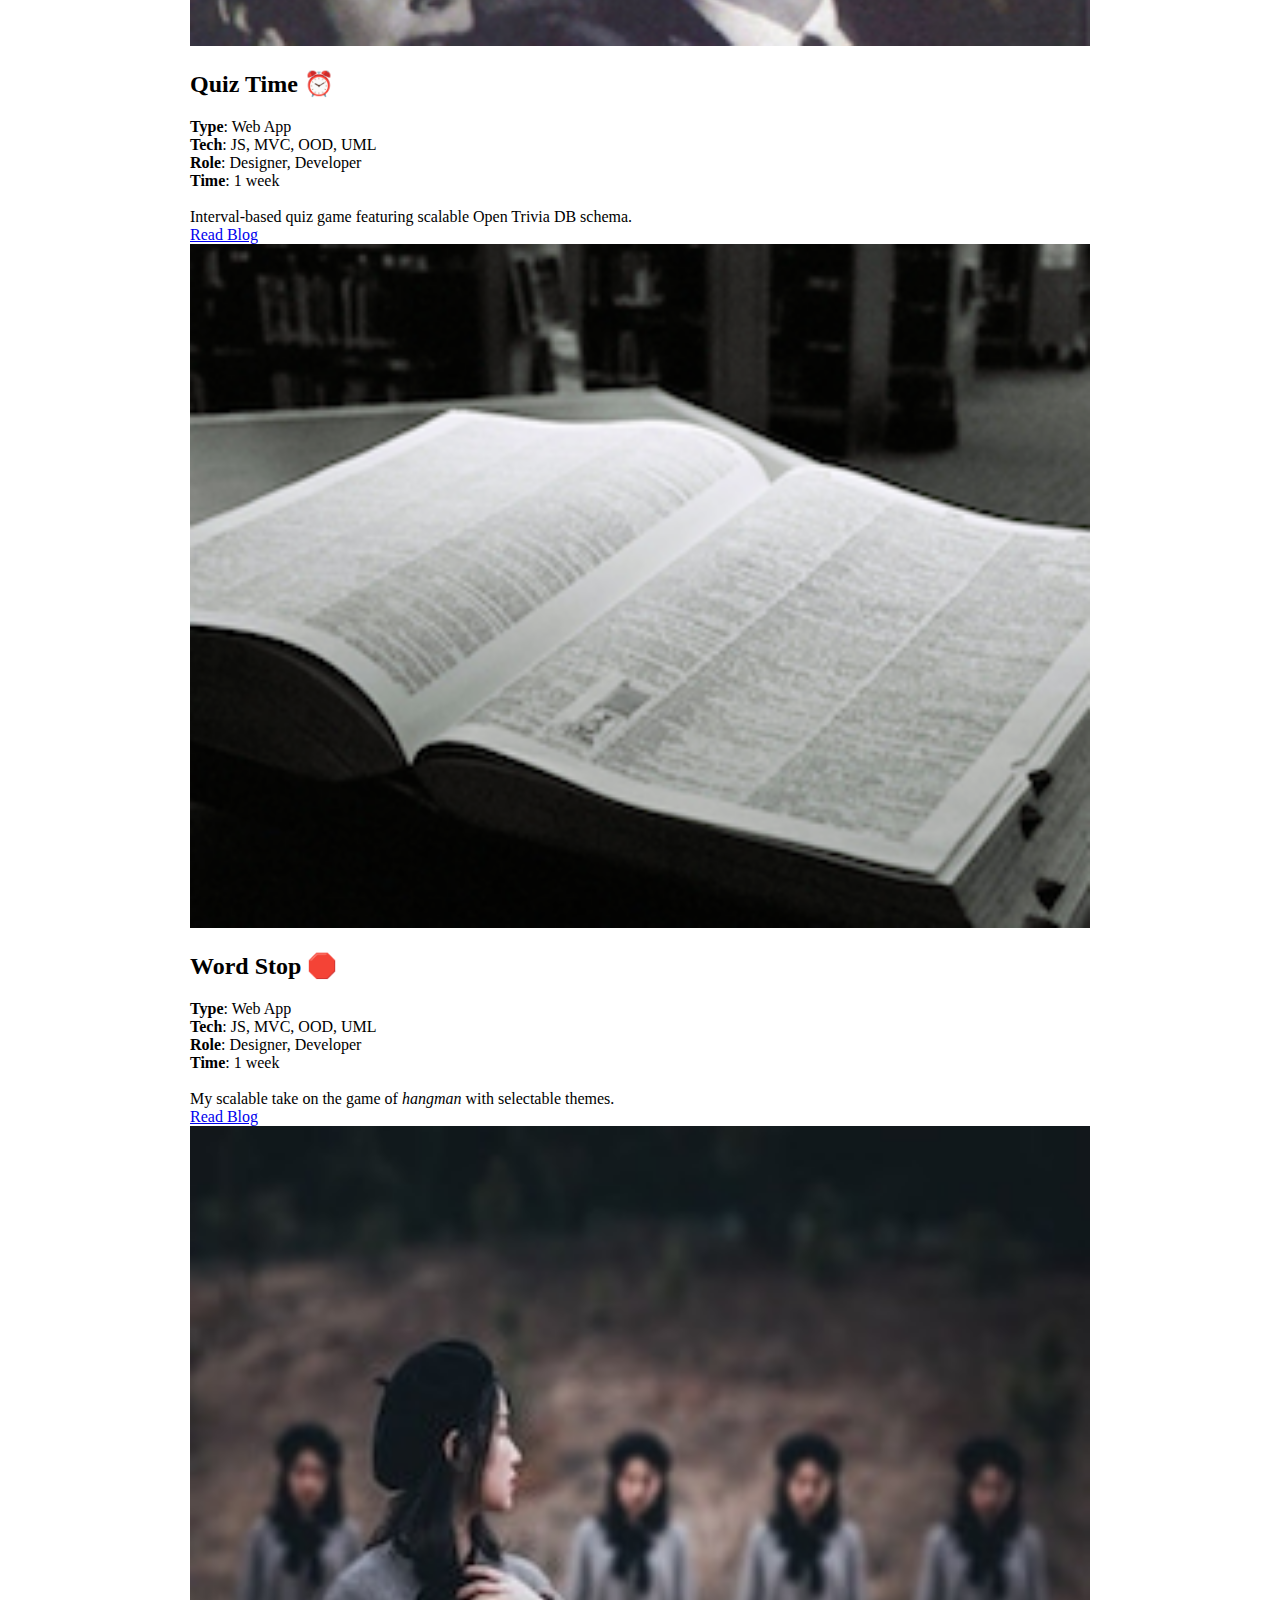
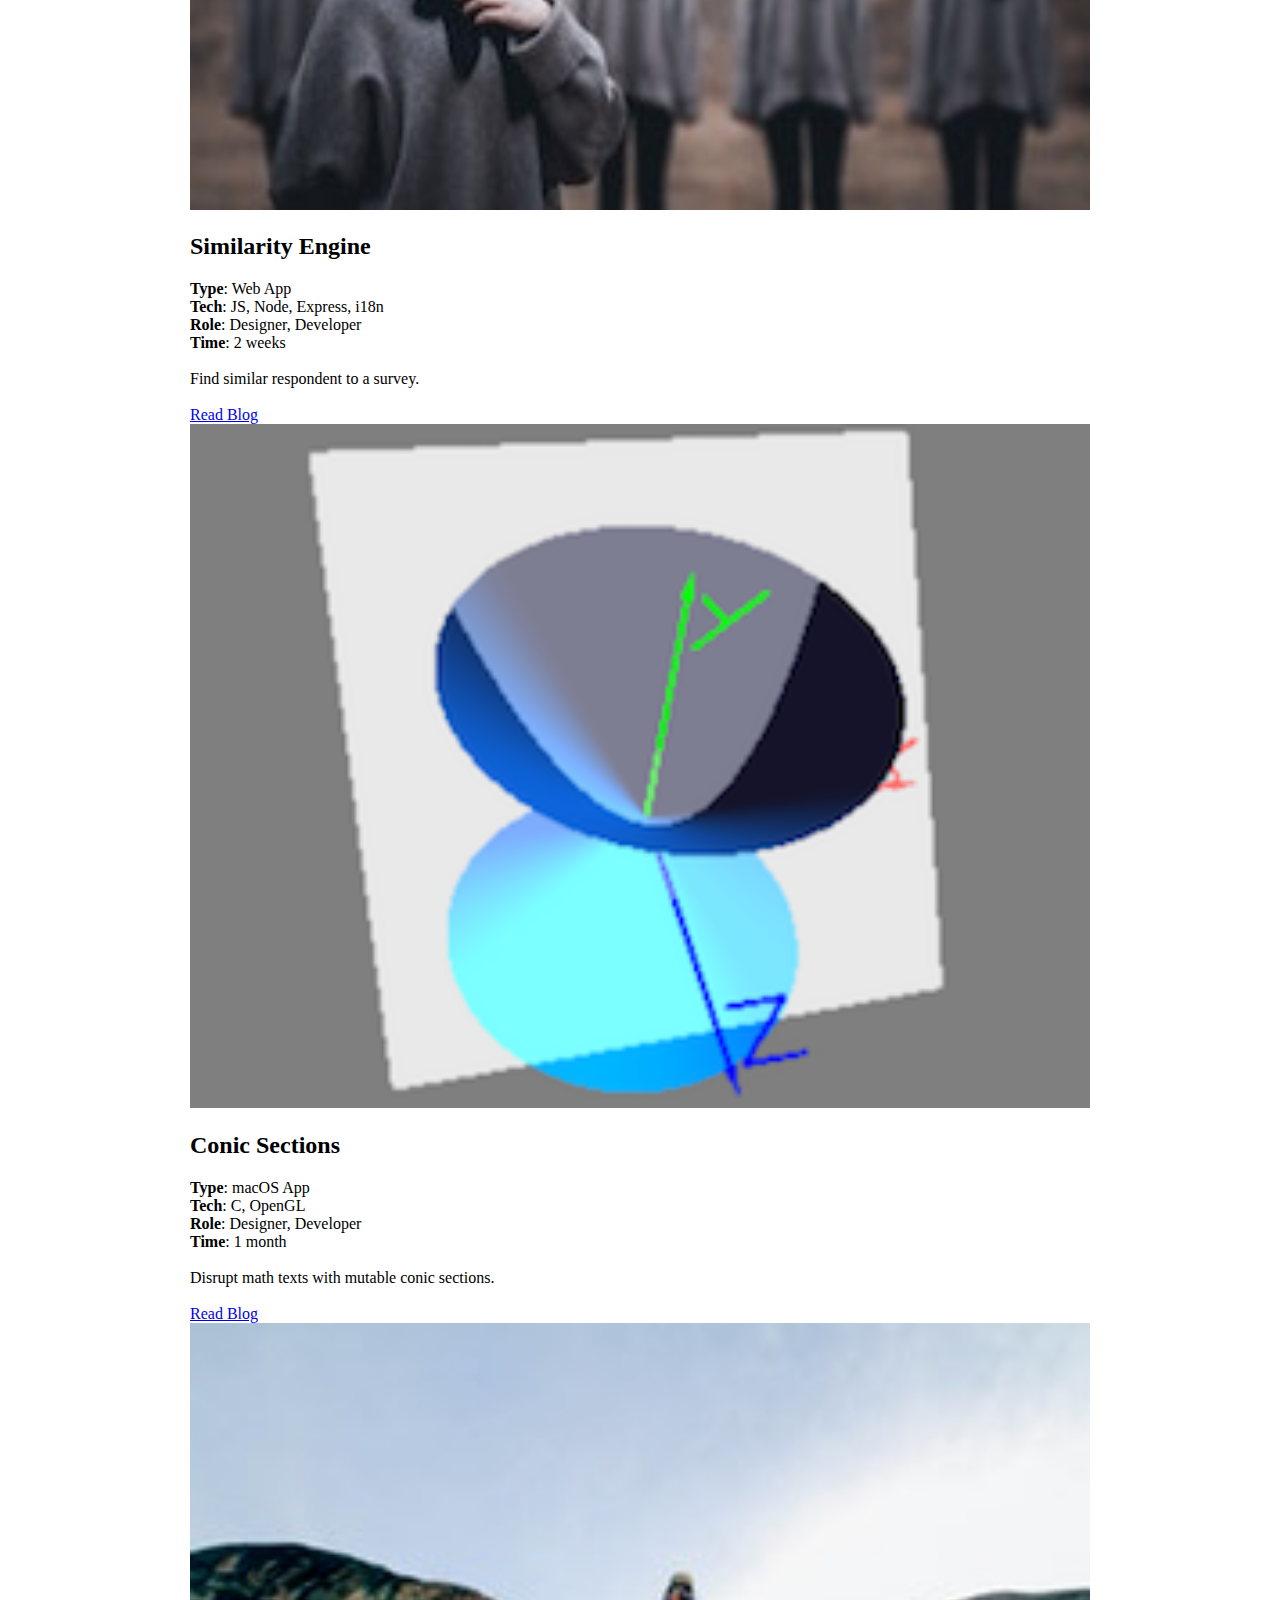
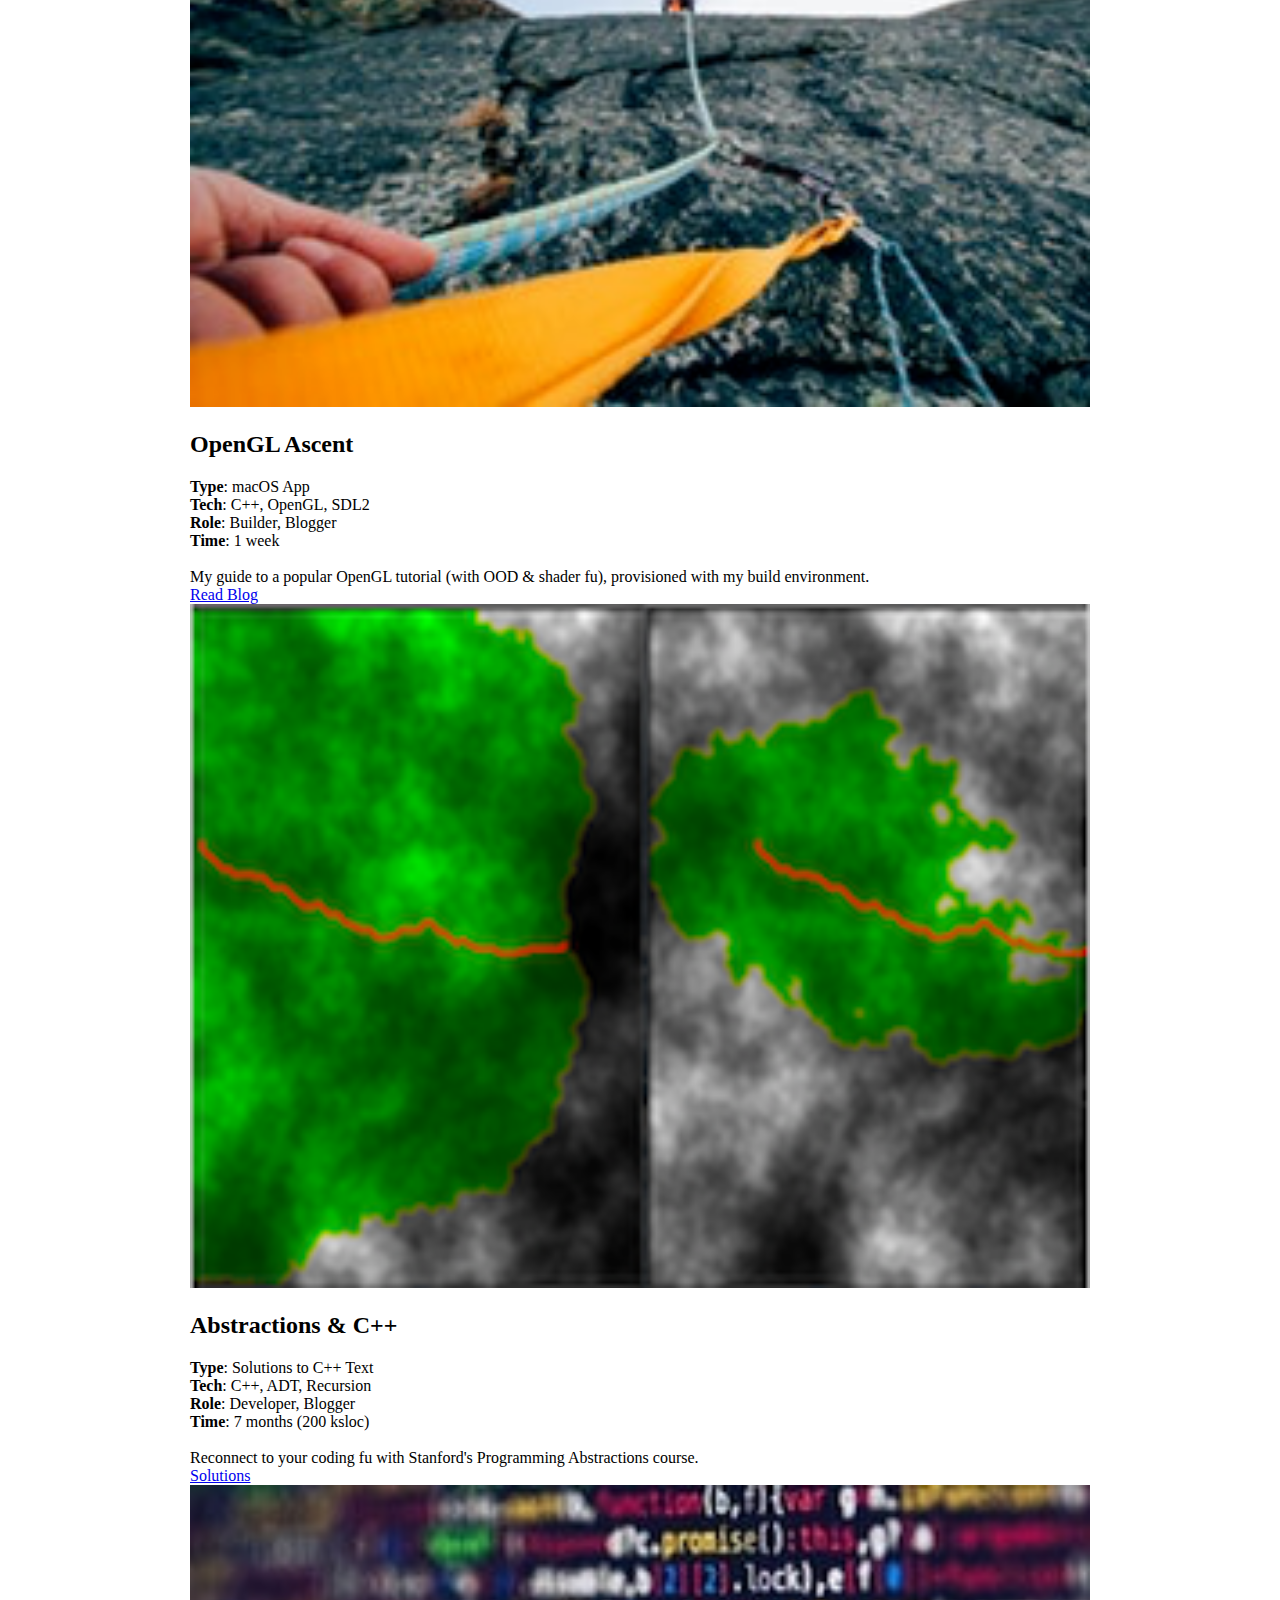
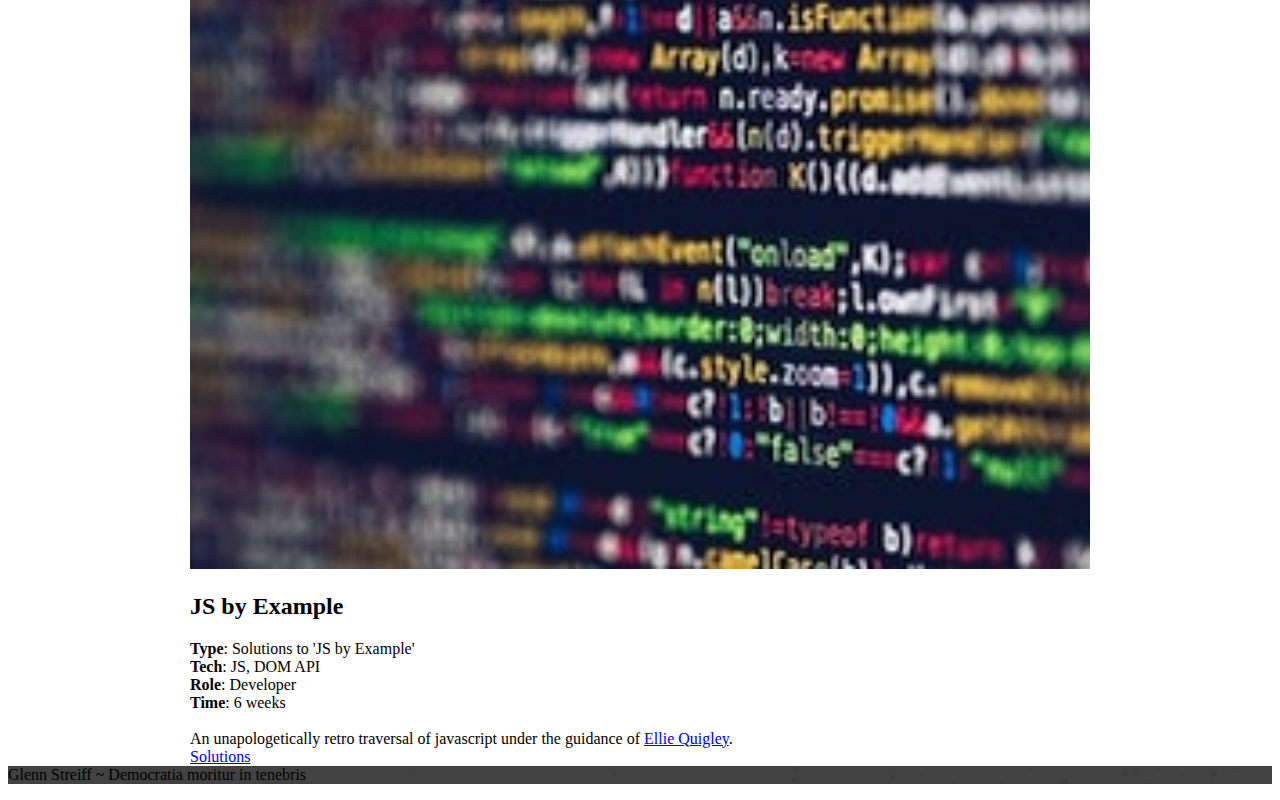
==== commit 9a313fda: "tweak whitespace" ====
--- a/index.html
+++ b/index.html
@@ -171,7 +171,7 @@
               <b>Role</b>: Designer, Developer<br/>
               <b>Time</b>: 3 weeks<br/><br/>
 
-              Find your livable city.<br/><br/><br/>
+              Find your livable city.<br/><br/><br/><br/>
             </div>
             <div class="mdl-card__actions mdl-card--border">
               <a
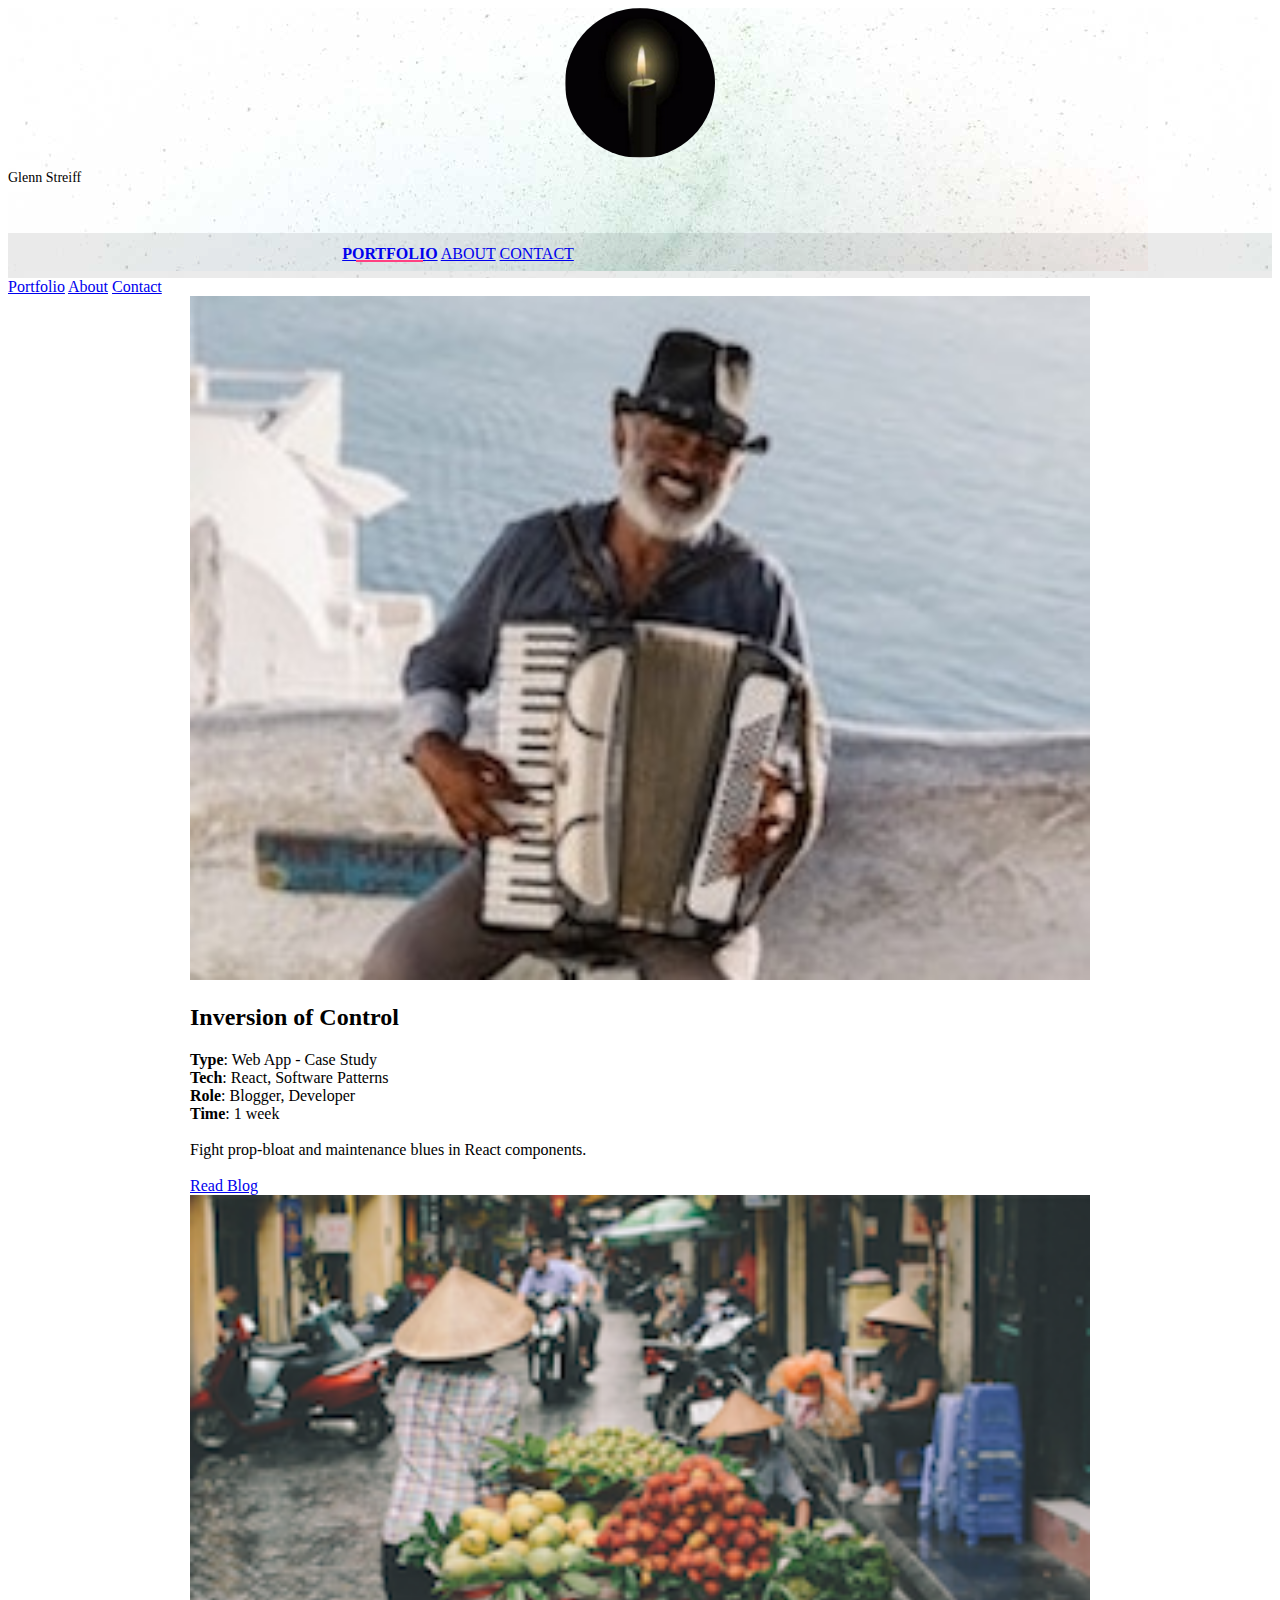
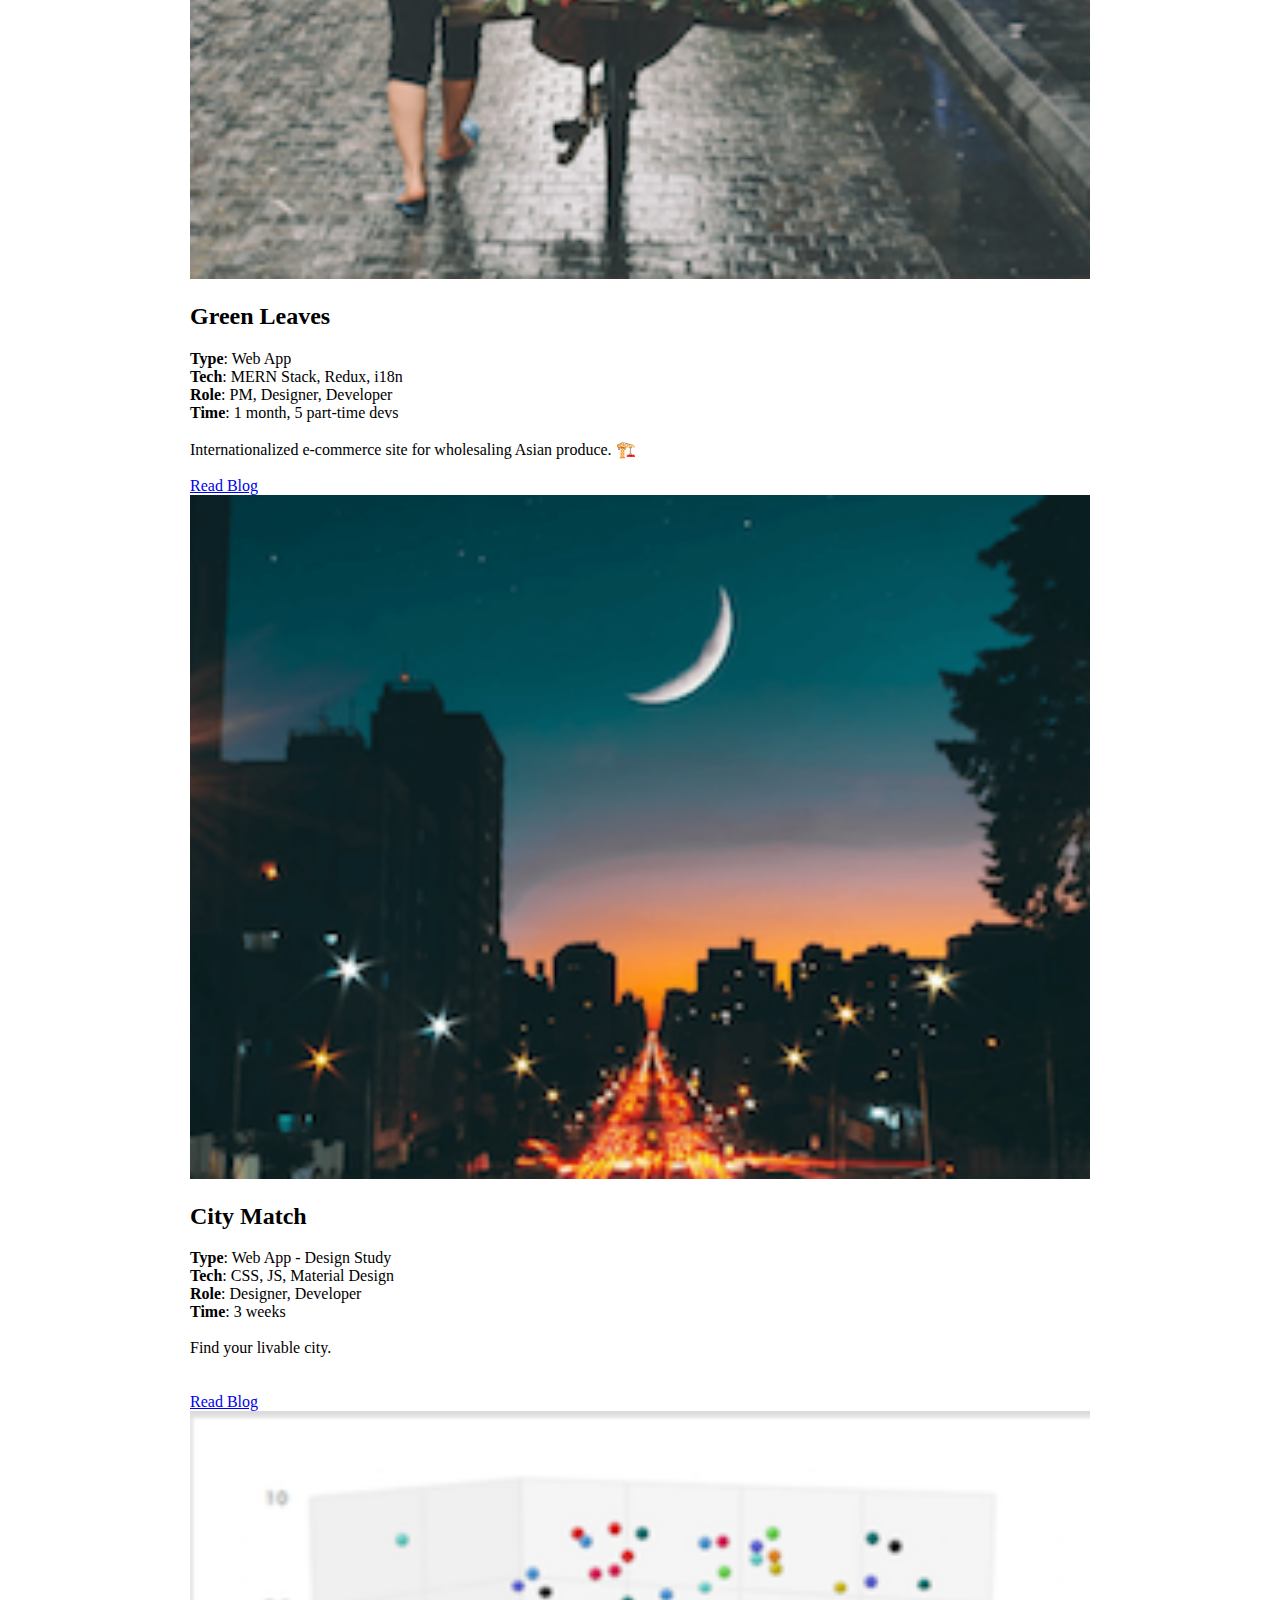
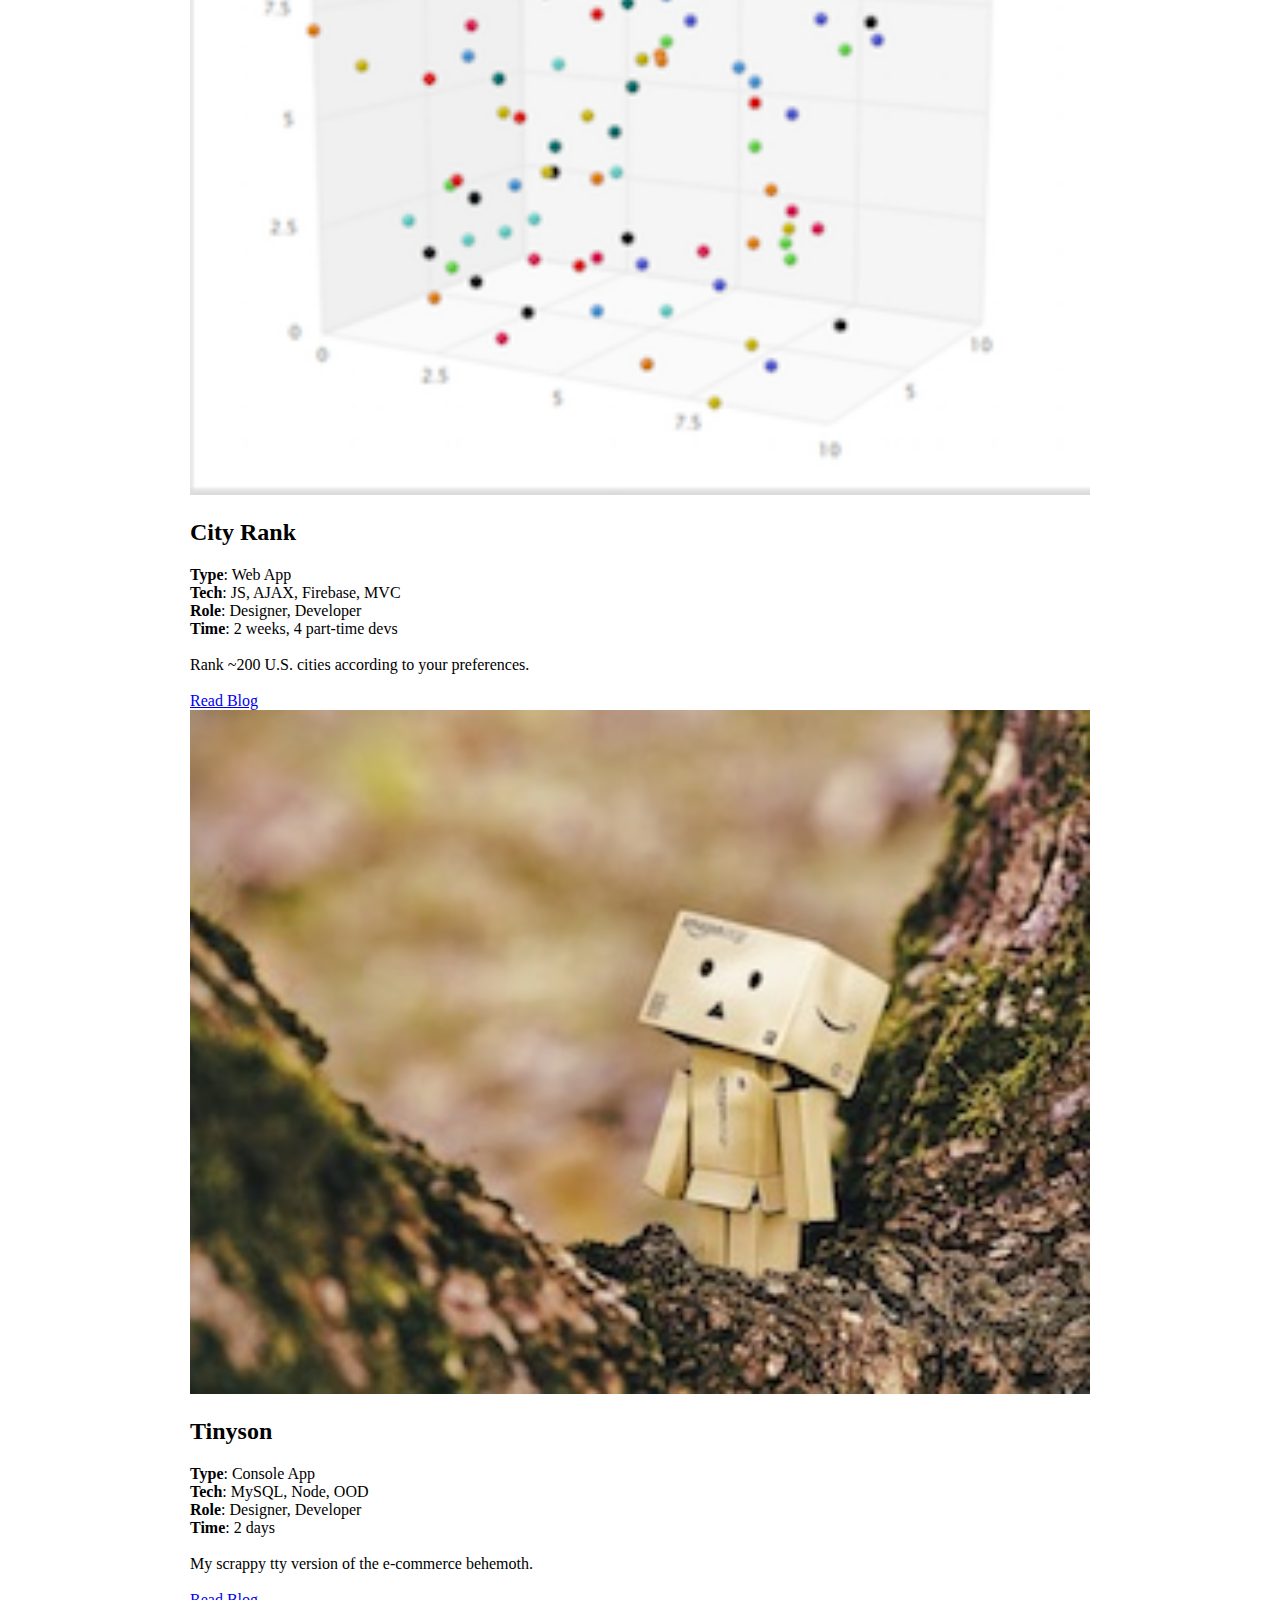
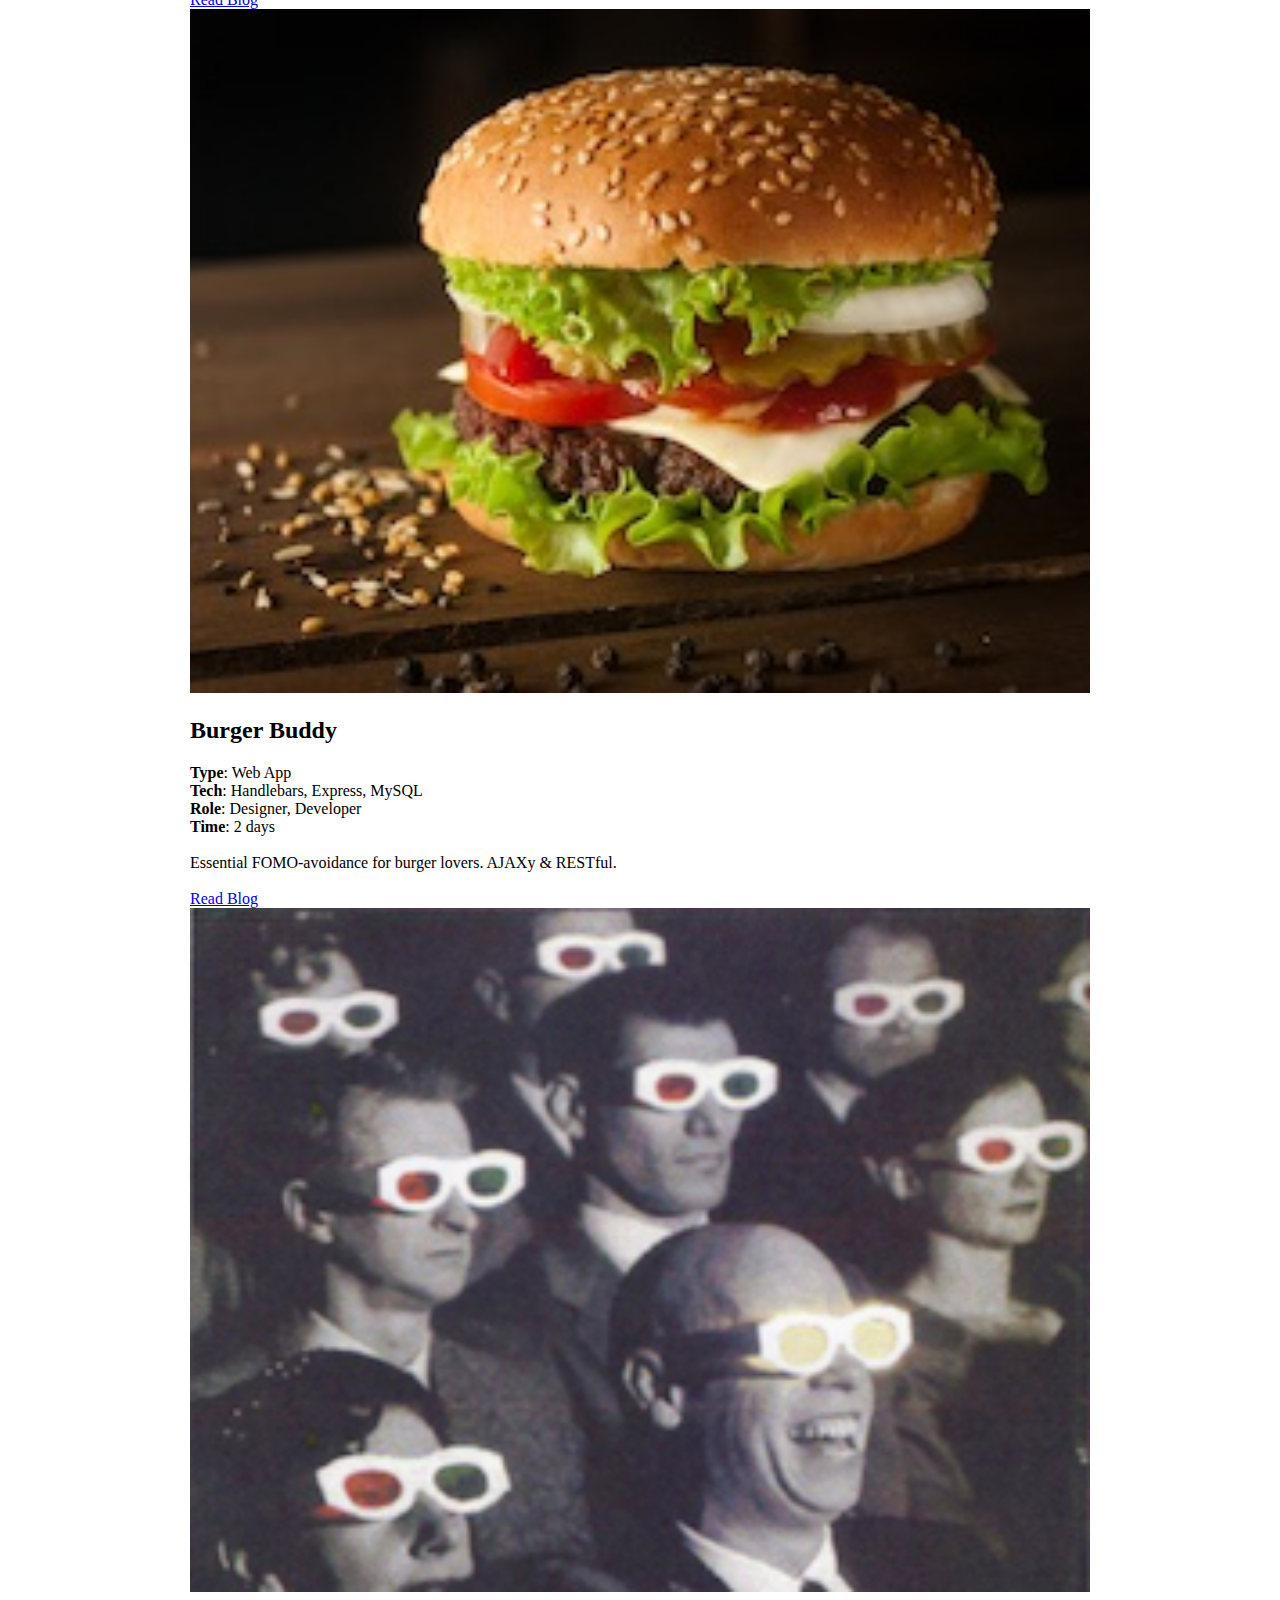
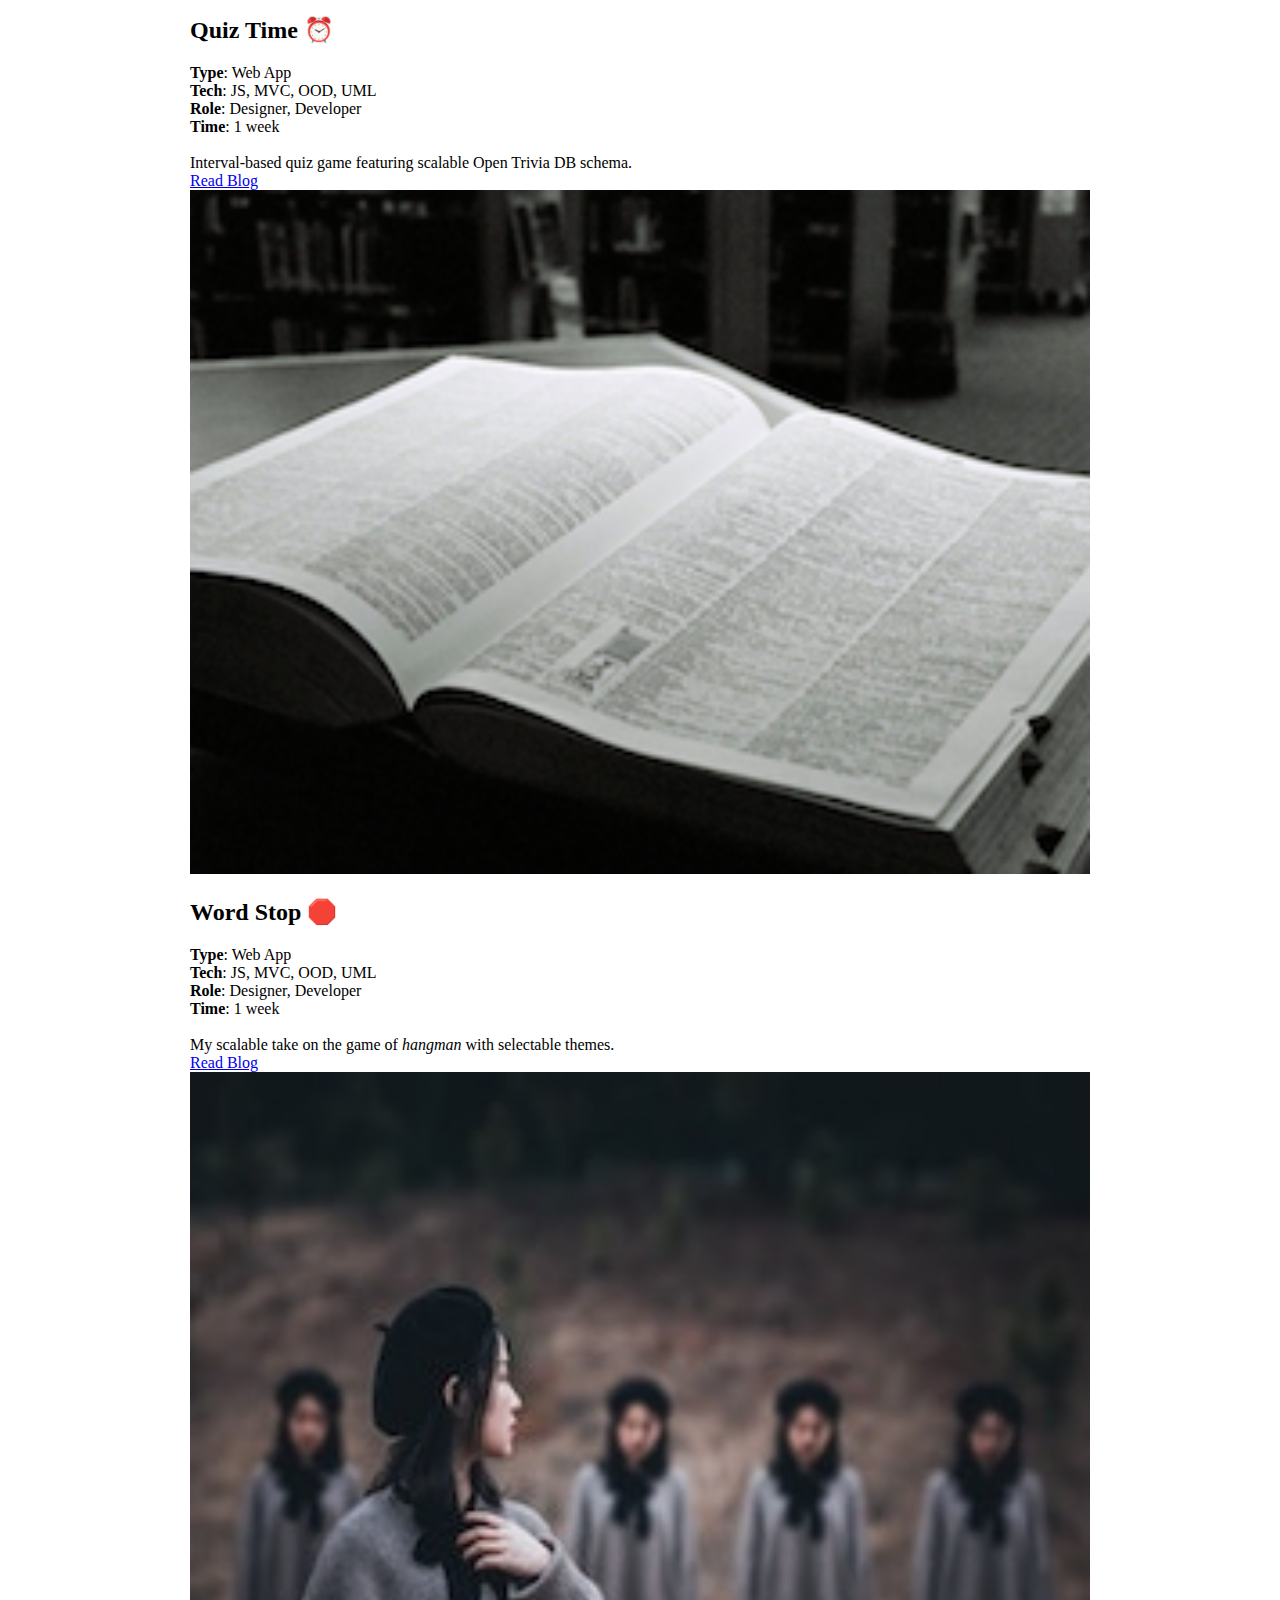
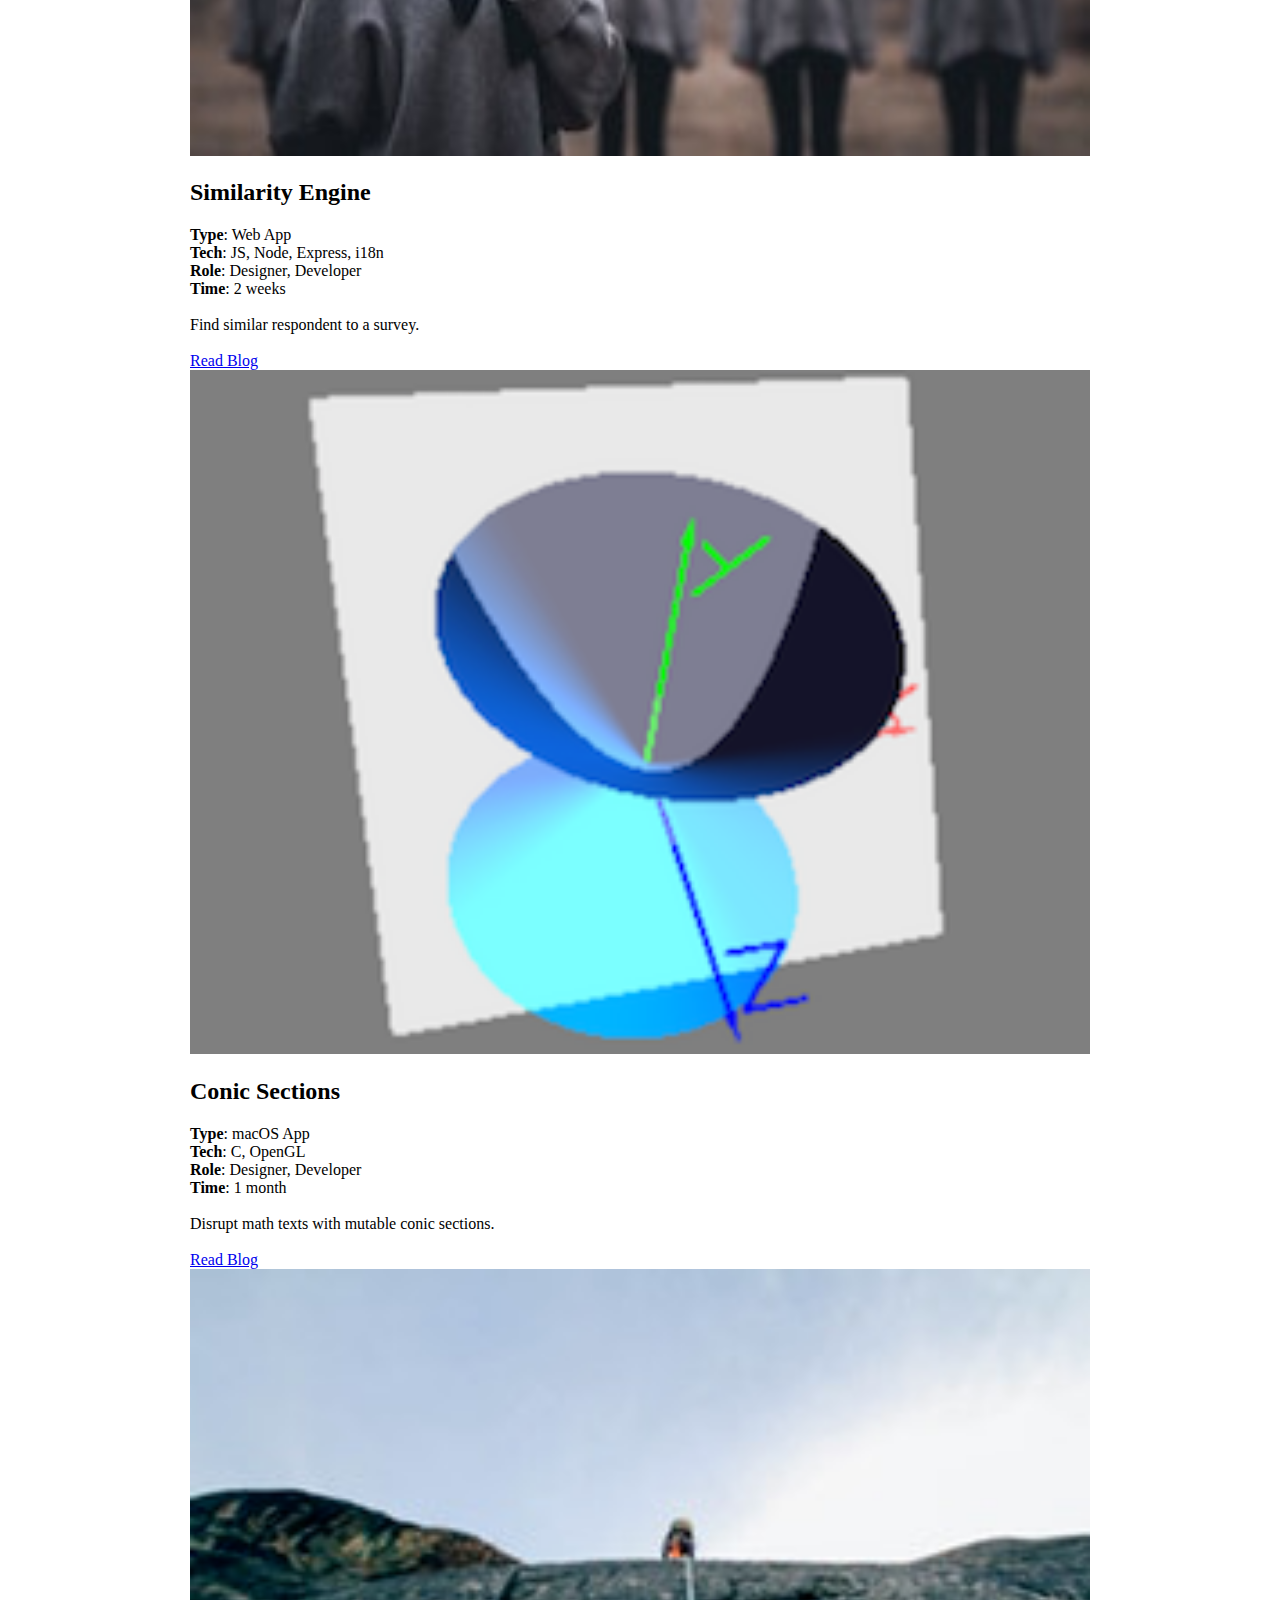
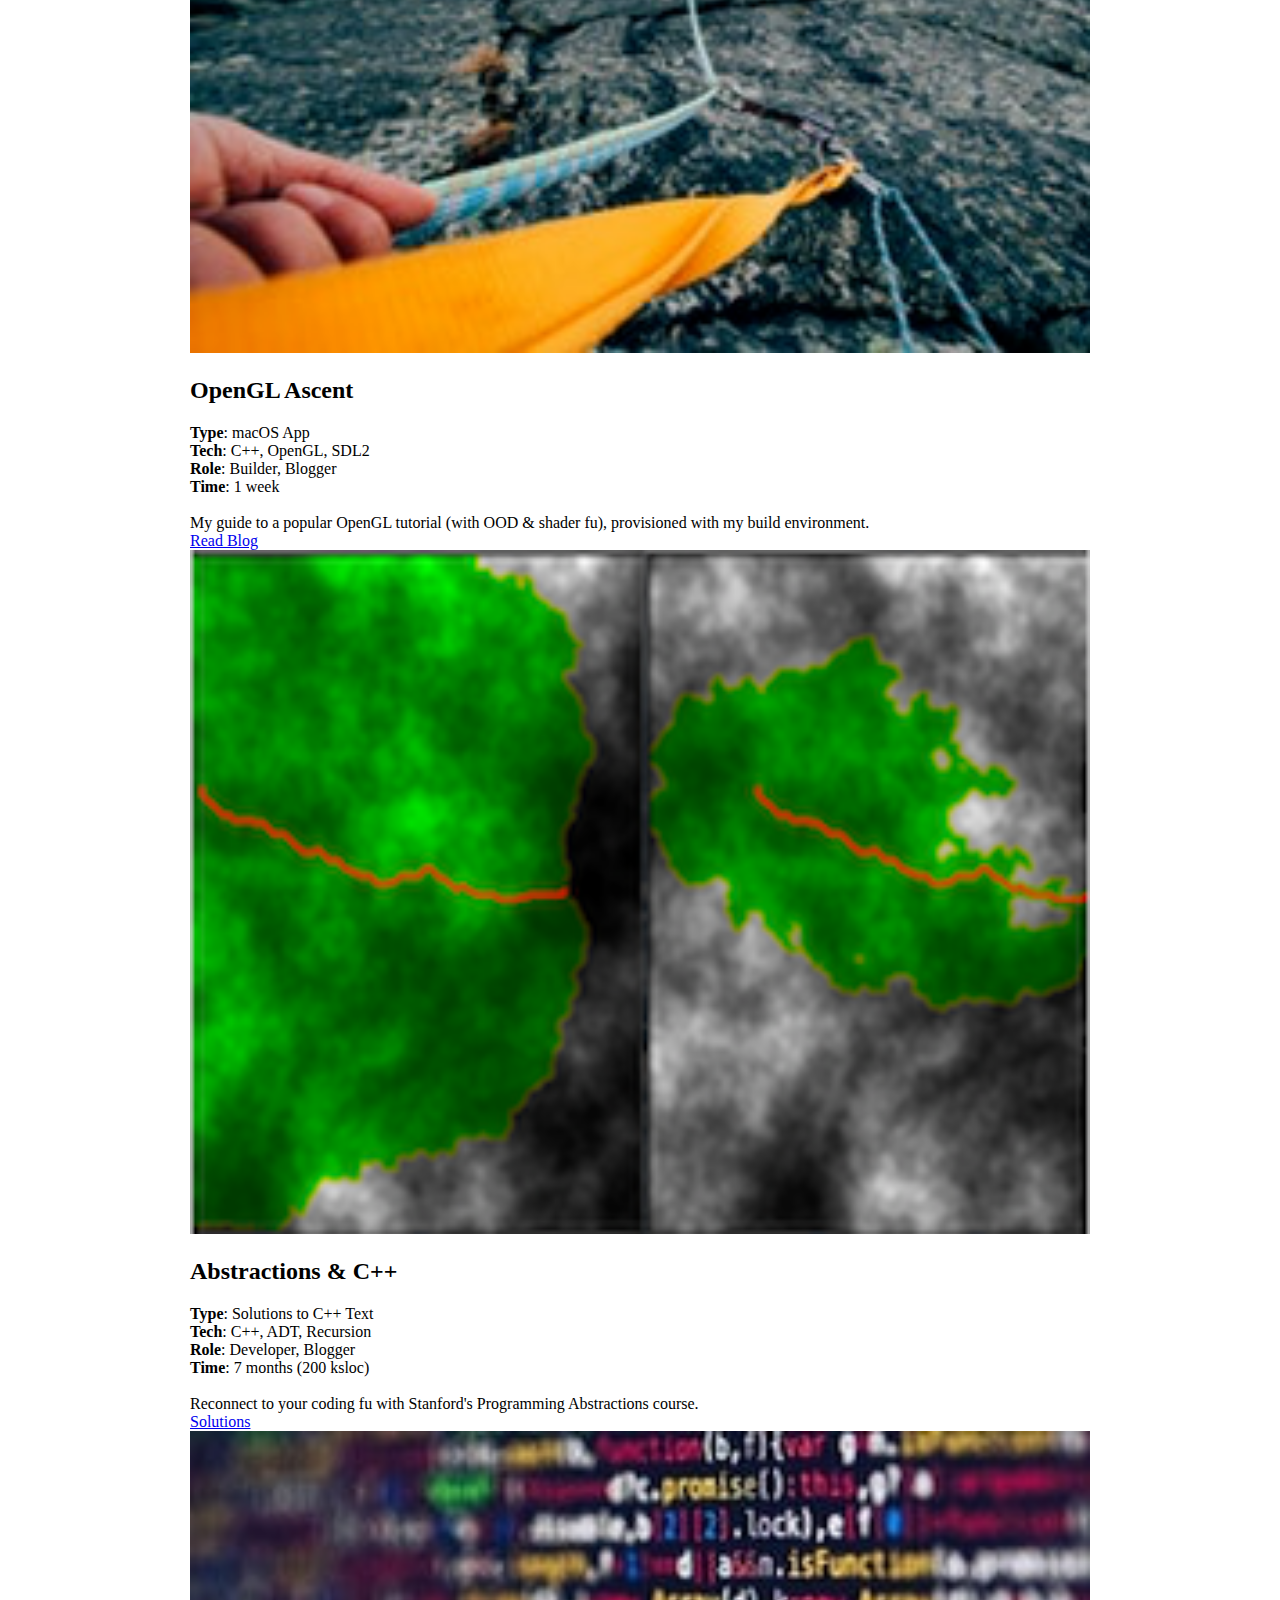
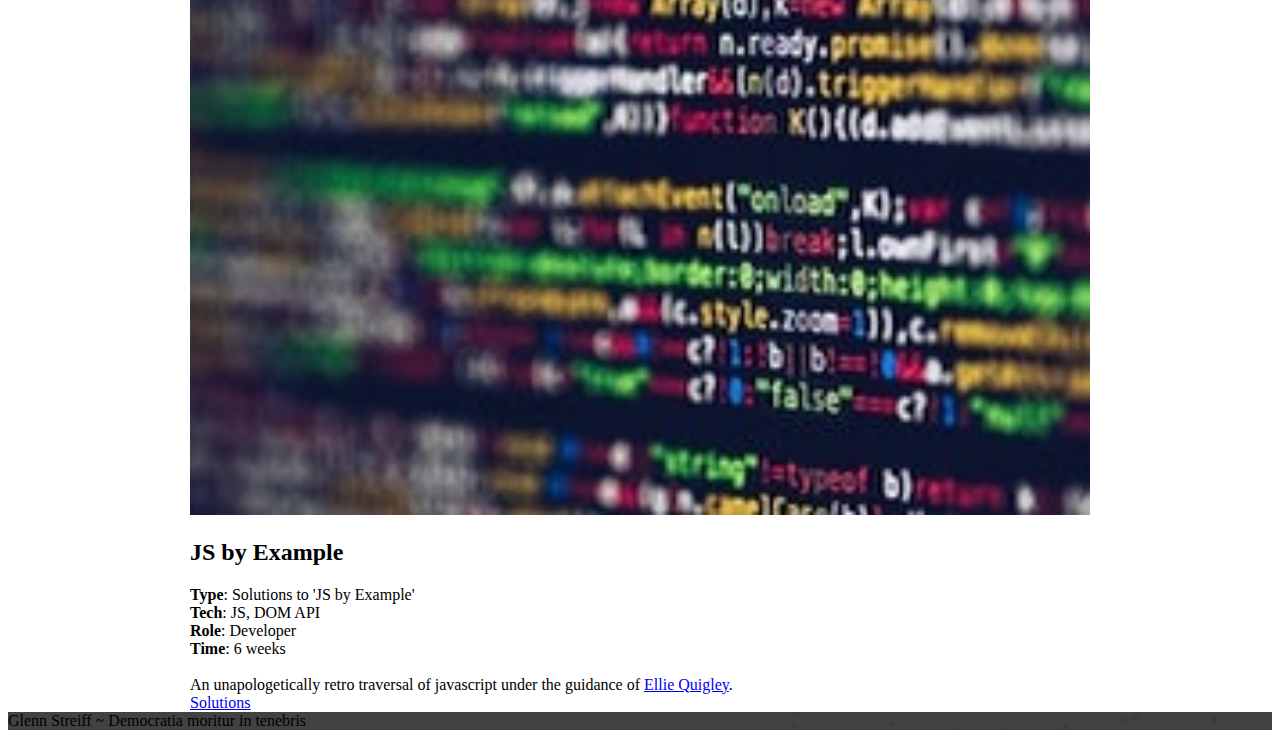
==== commit 4c26c7e6: "tweak whitespace" ====
--- a/index.html
+++ b/index.html
@@ -105,7 +105,7 @@
               <b>Role</b>: Blogger, Developer<br/>
               <b>Time</b>: 1 week<br/><br/>
 
-              Fight prop-bloat and maintenance blues in React components.<br/><br/><br/>
+              Fight prop-bloat and maintenance blues in React components.<br/><br/>
             </div>
             <div class="mdl-card__actions mdl-card--border">
               <a
@@ -138,7 +138,7 @@
                 <b>Role</b>: PM, Designer, Developer<br/>
                 <b>Time</b>: 1 month, 5 part-time devs<br/><br/>
 
-                Internationalized e-commerce site for wholesaling Asian produce. 🏗️<br/><br/><br/>
+                Internationalized e-commerce site for wholesaling Asian produce. 🏗️<br/><br/>
               </div>
               <div class="mdl-card__actions mdl-card--border">
                 <a
@@ -171,7 +171,7 @@
               <b>Role</b>: Designer, Developer<br/>
               <b>Time</b>: 3 weeks<br/><br/>
 
-              Find your livable city.<br/><br/><br/><br/>
+              Find your livable city.<br/><br/><br/>
             </div>
             <div class="mdl-card__actions mdl-card--border">
               <a
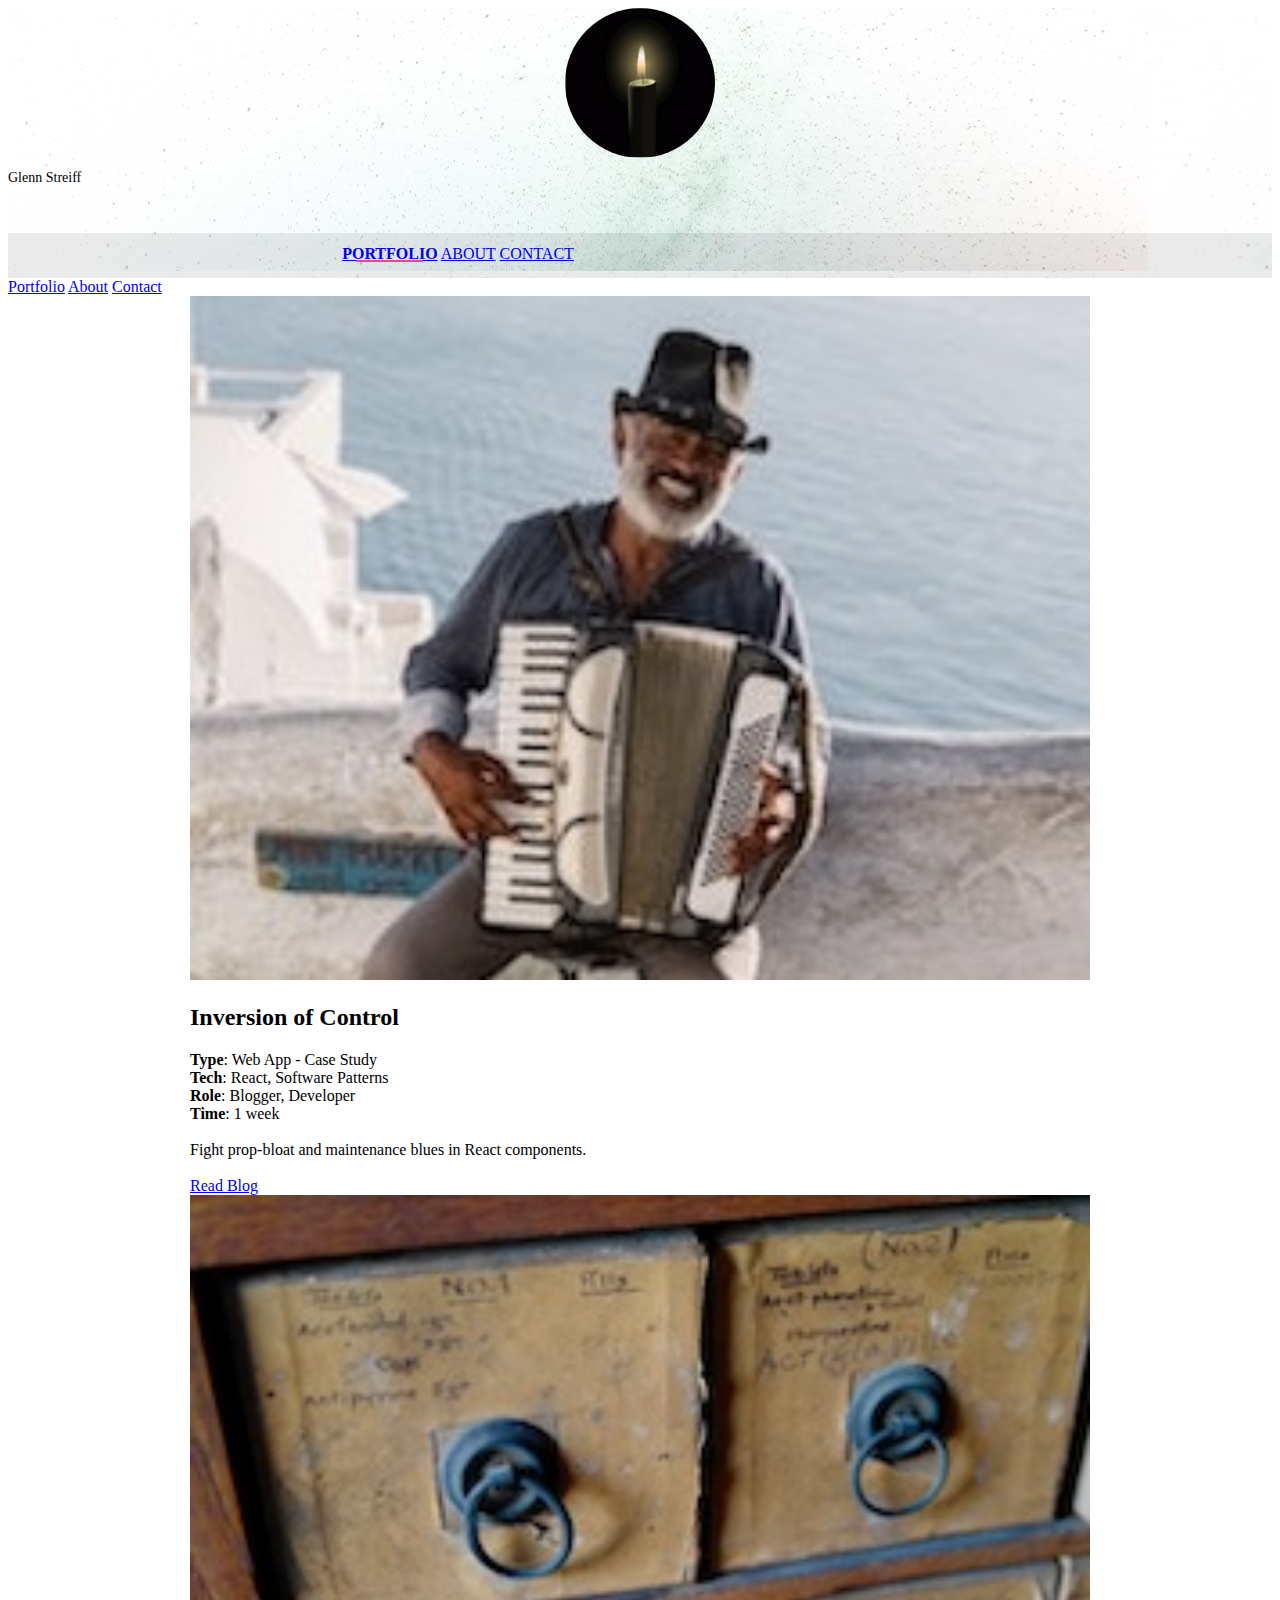
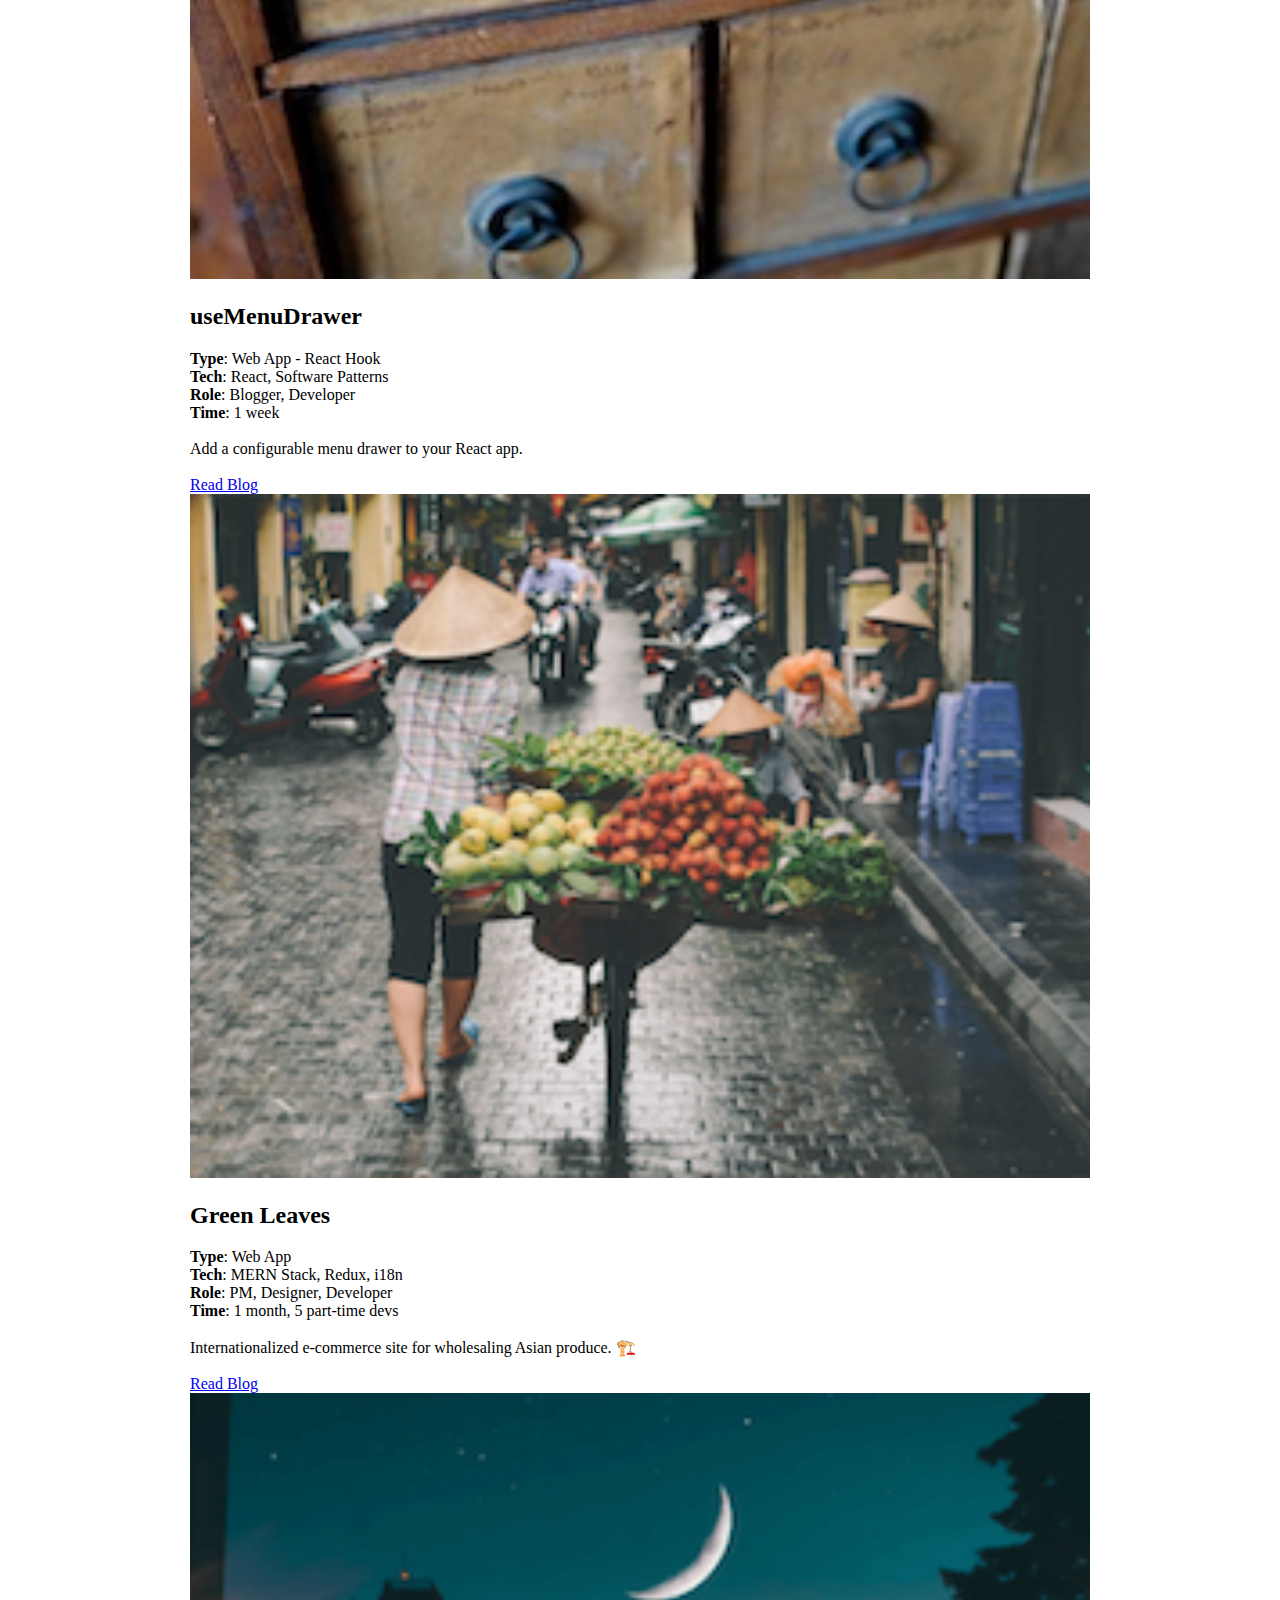
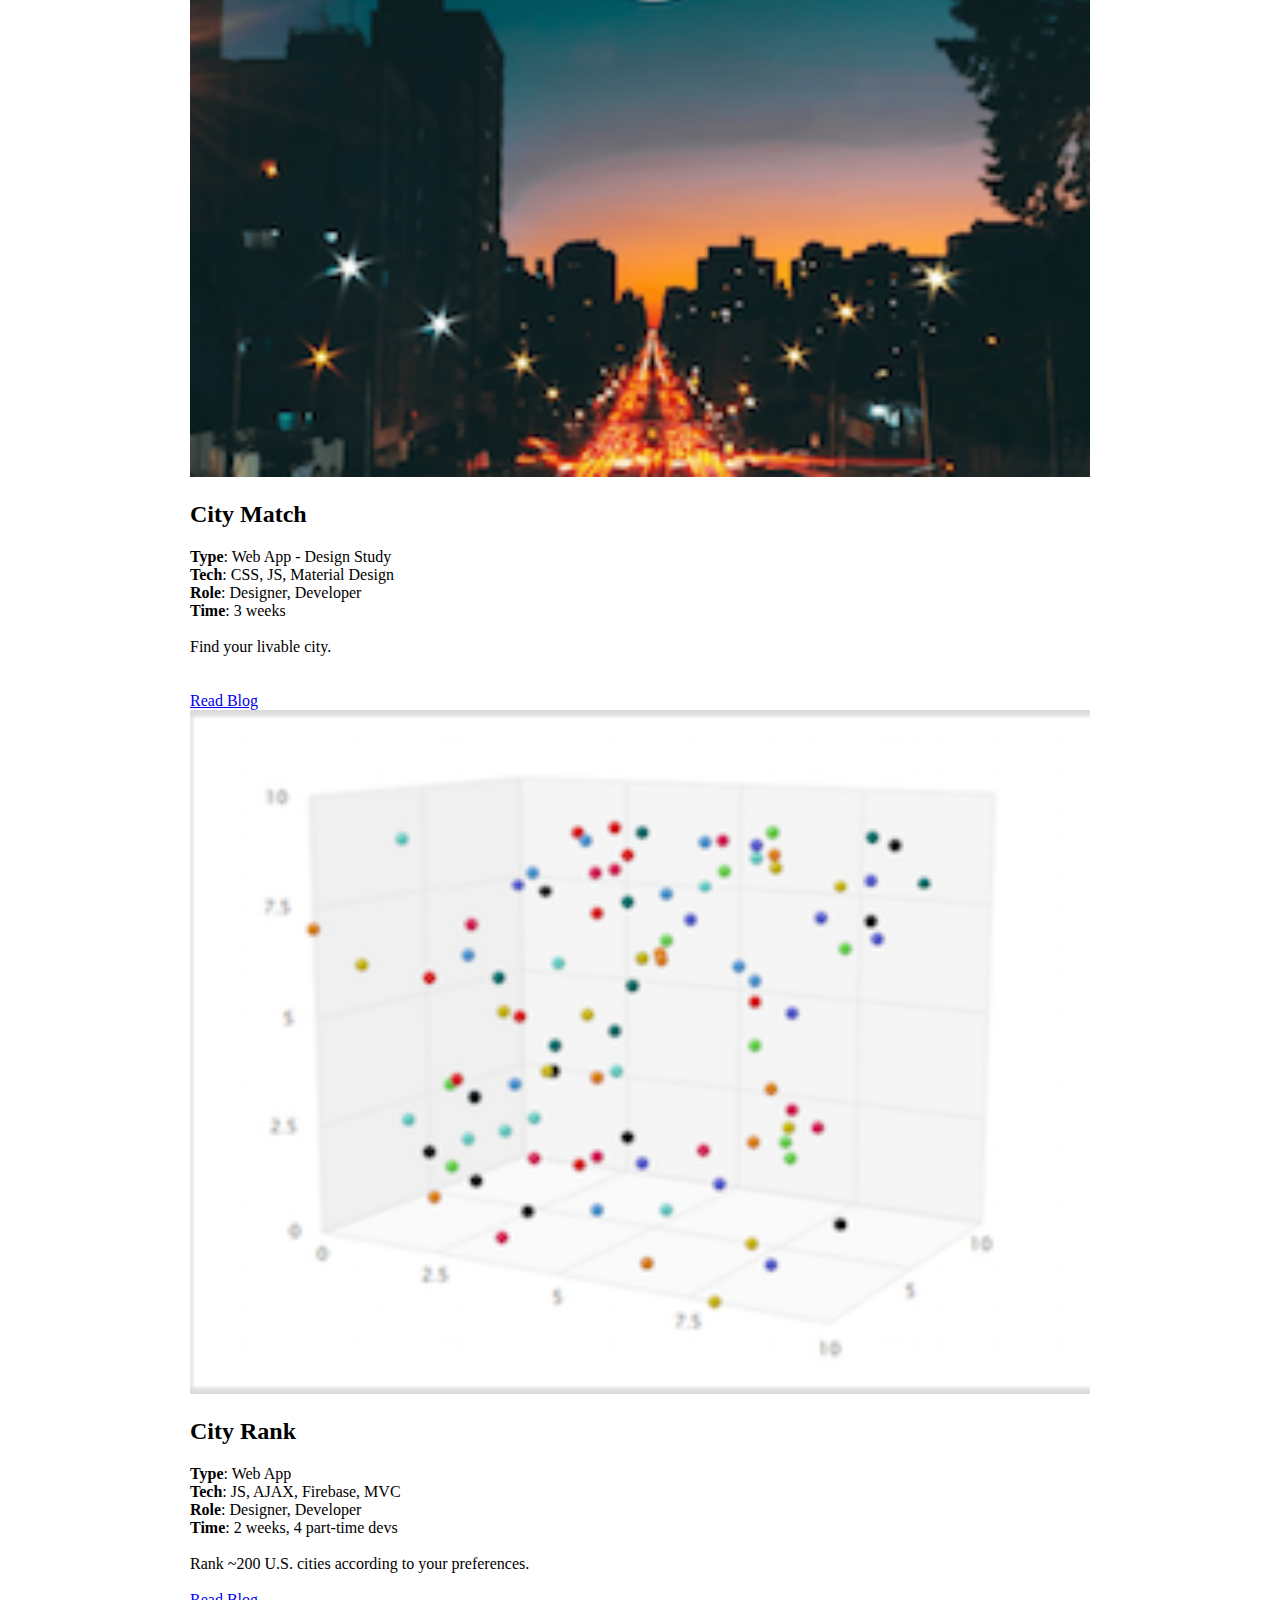
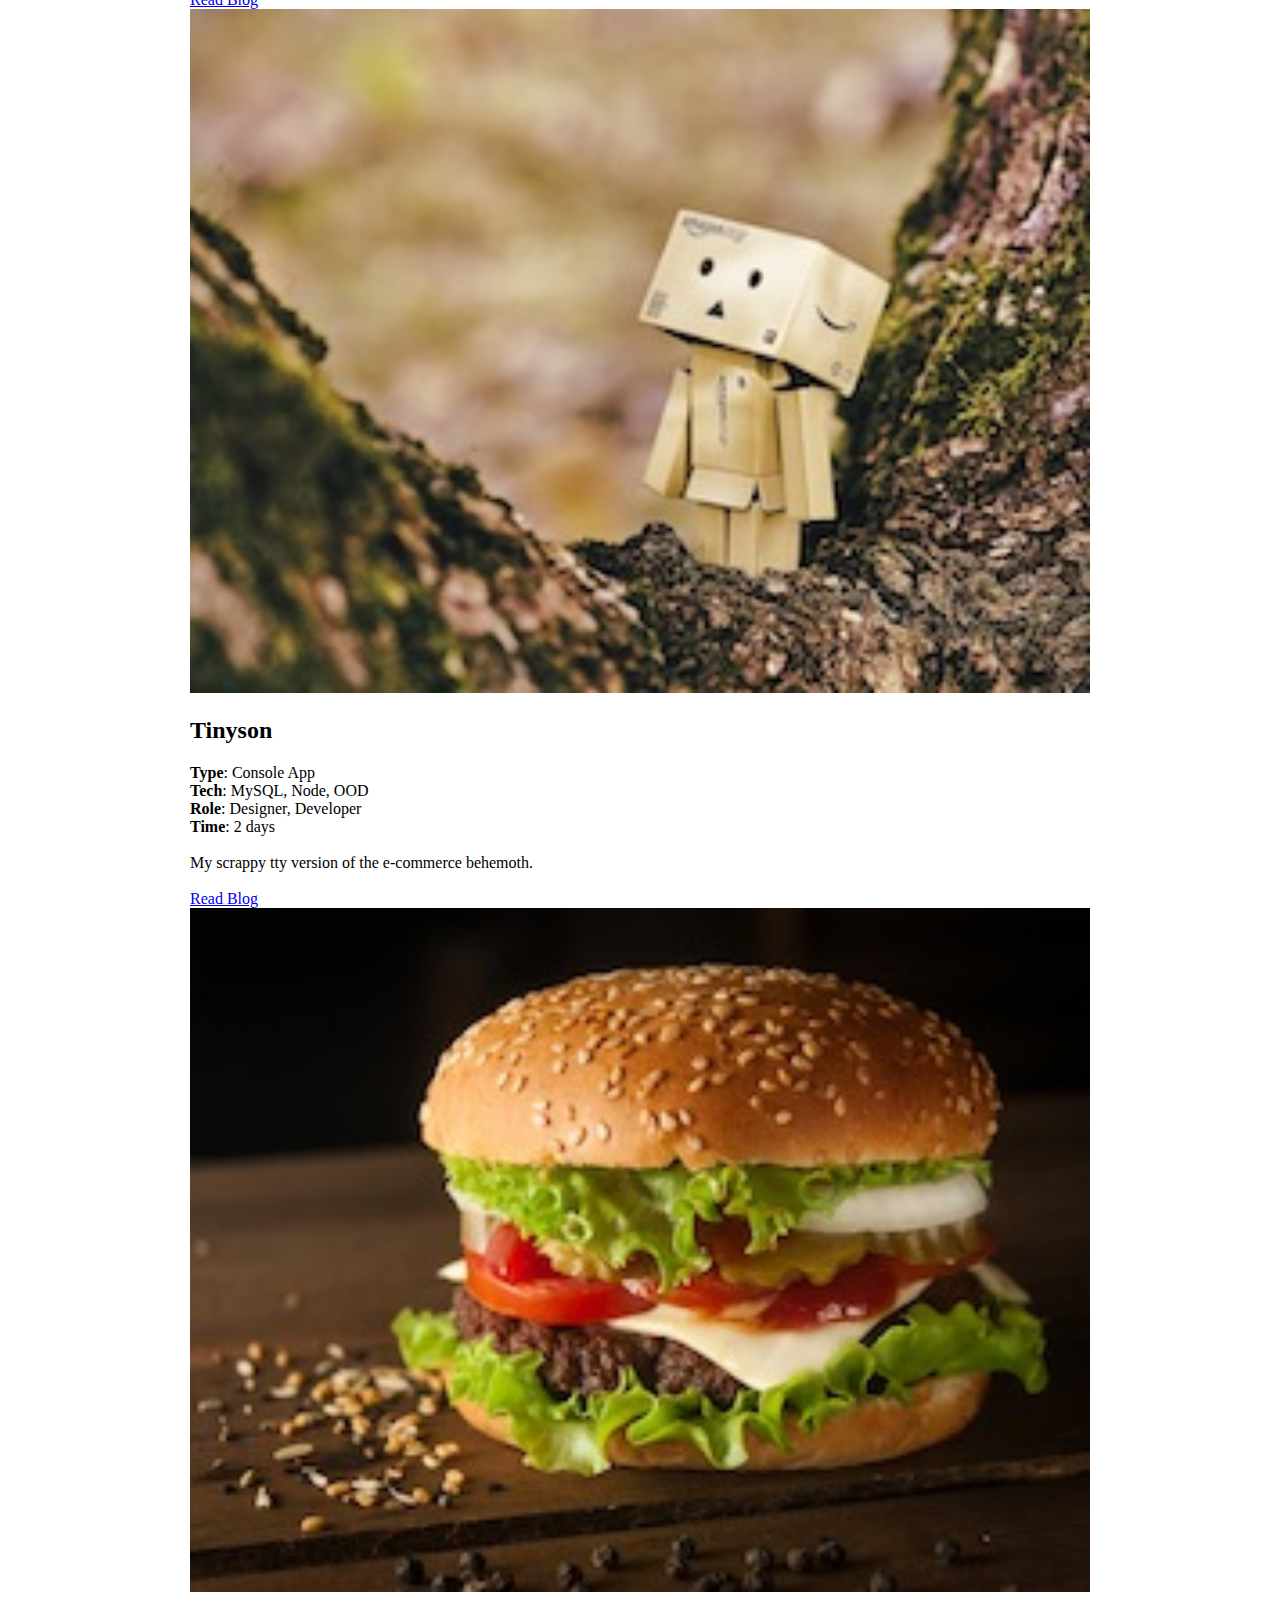
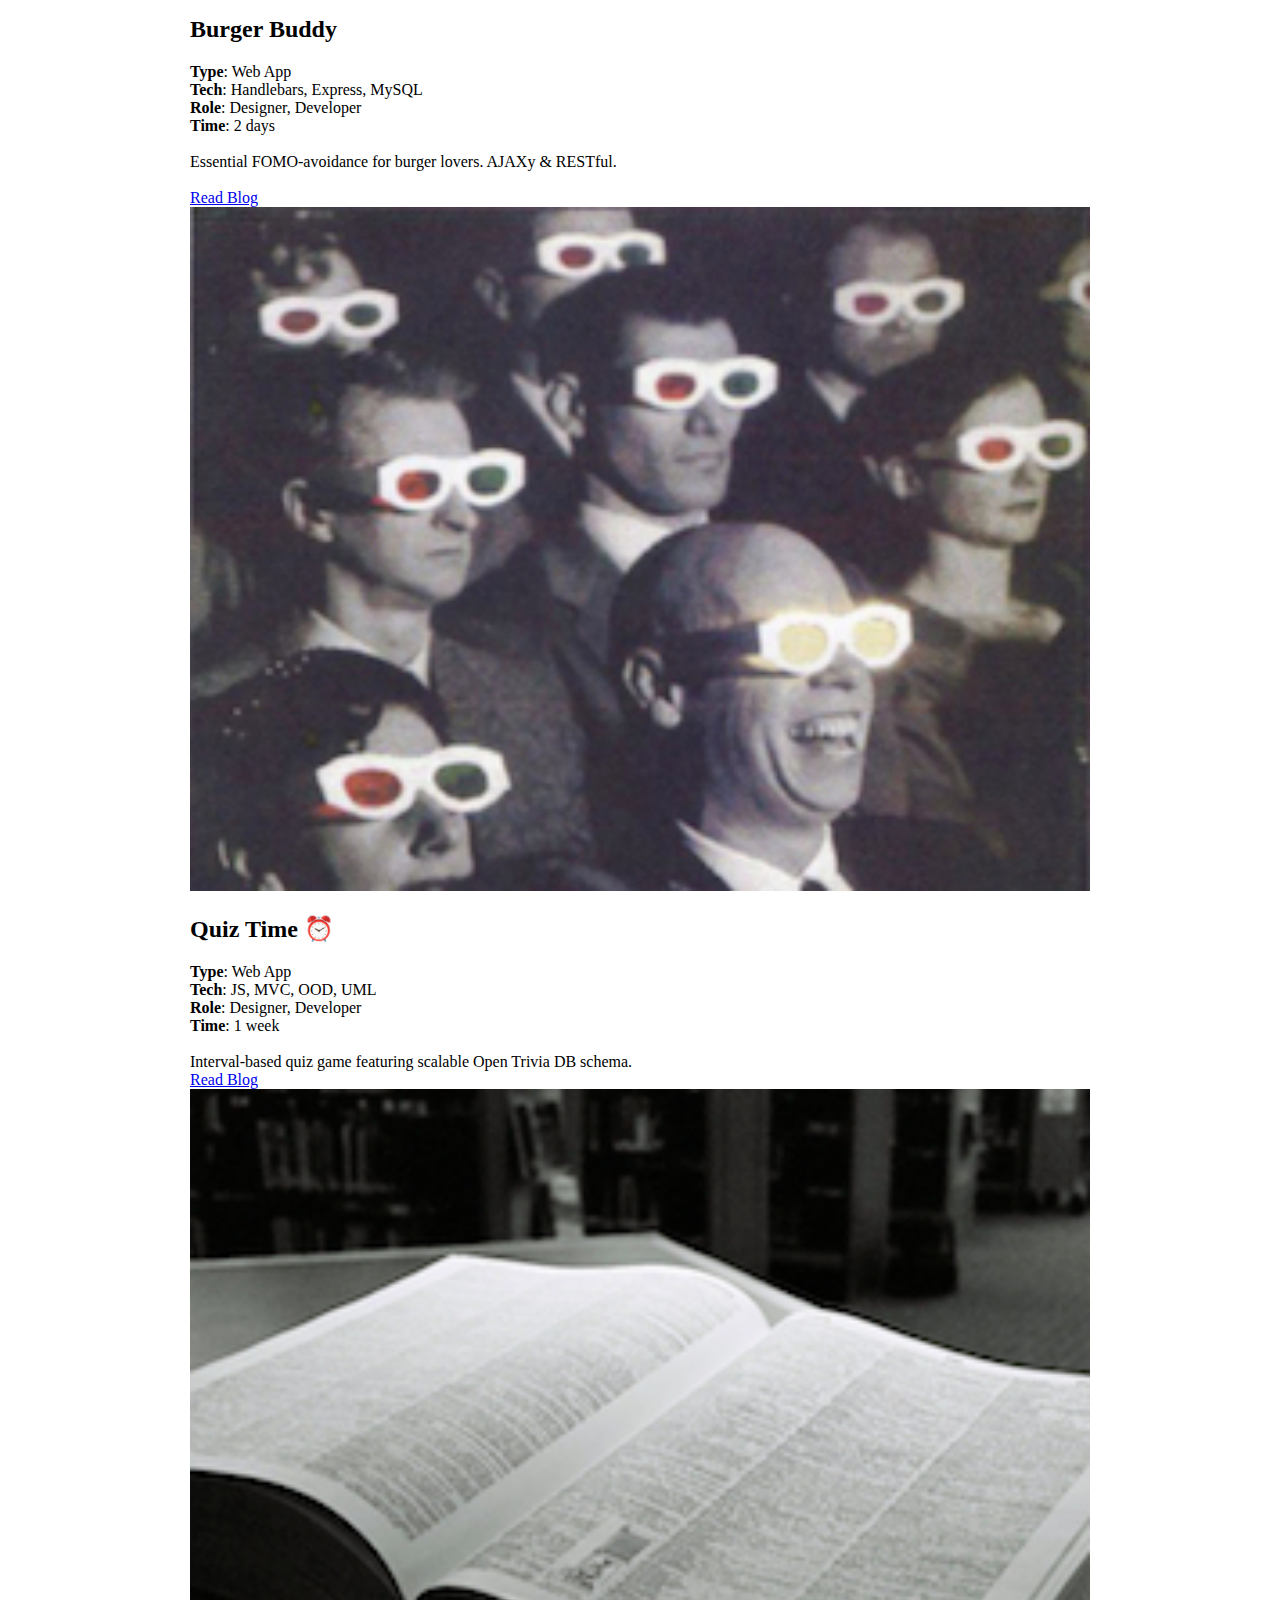
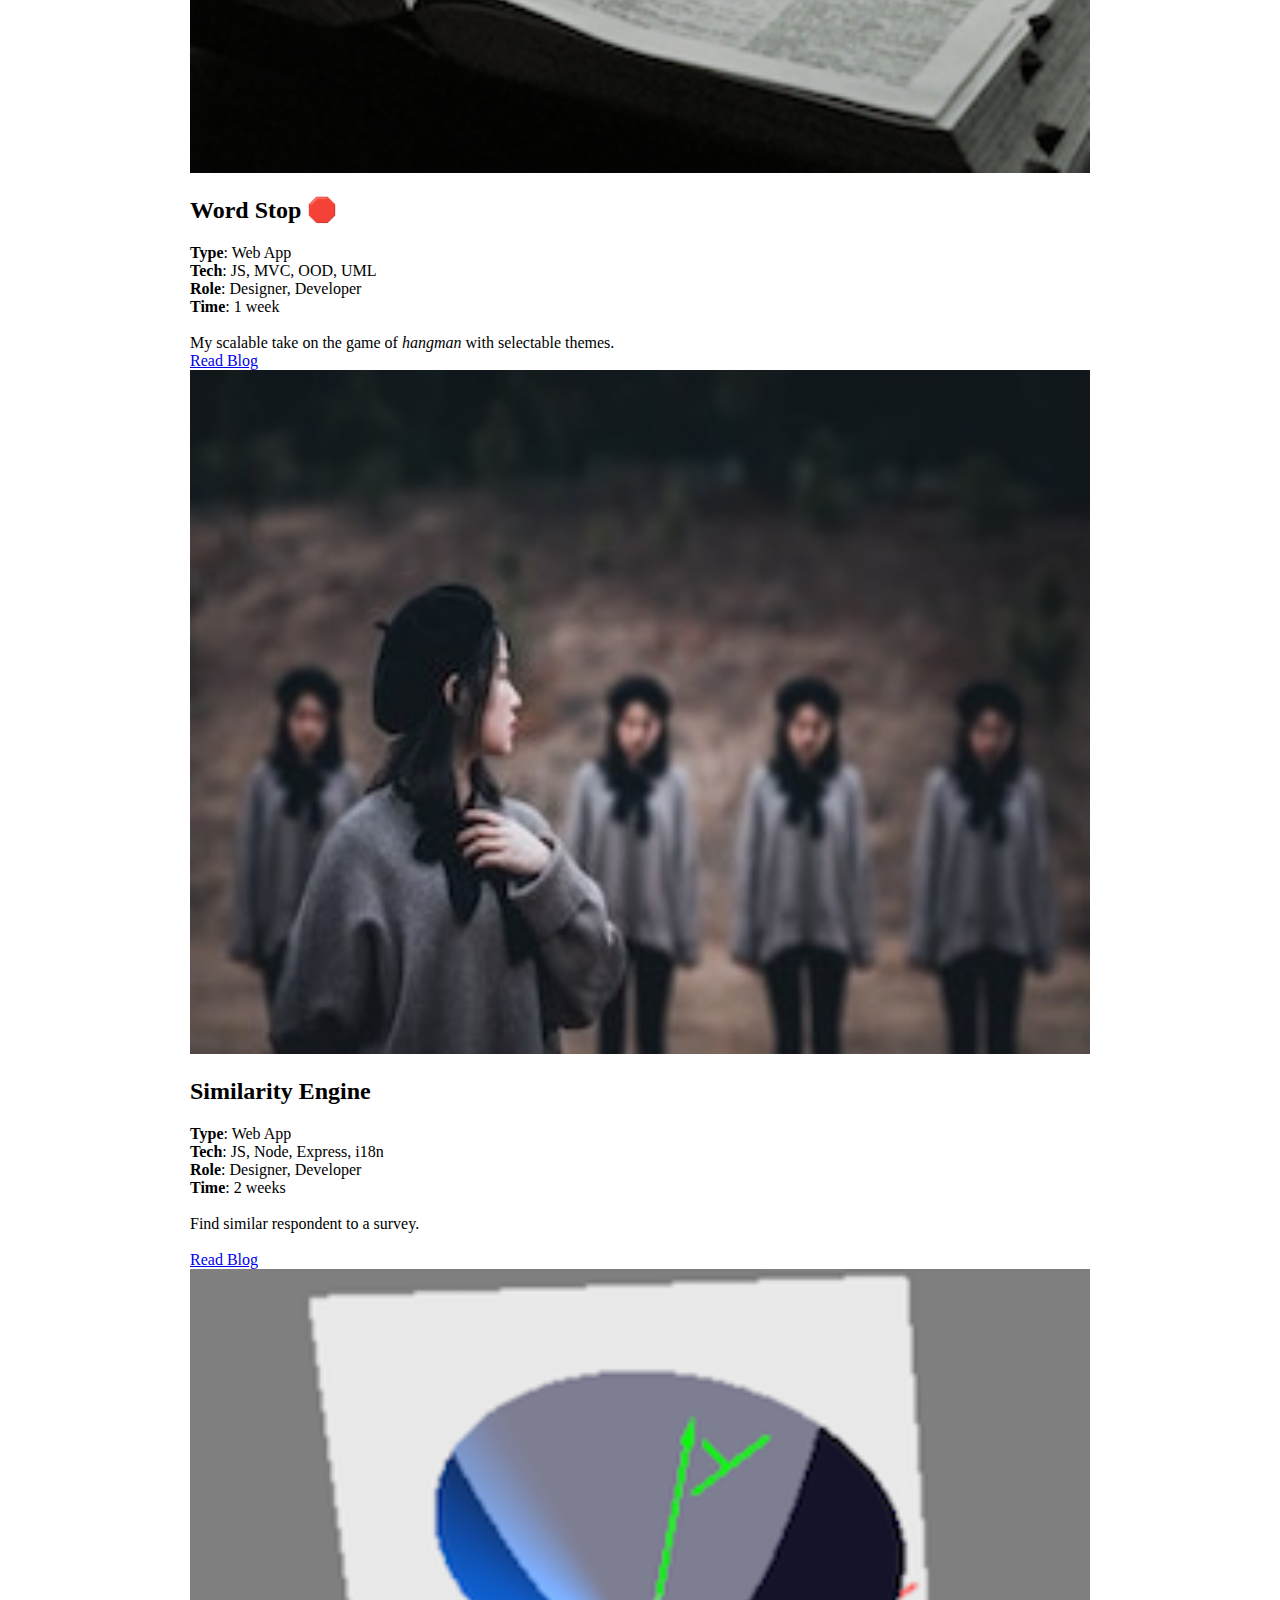
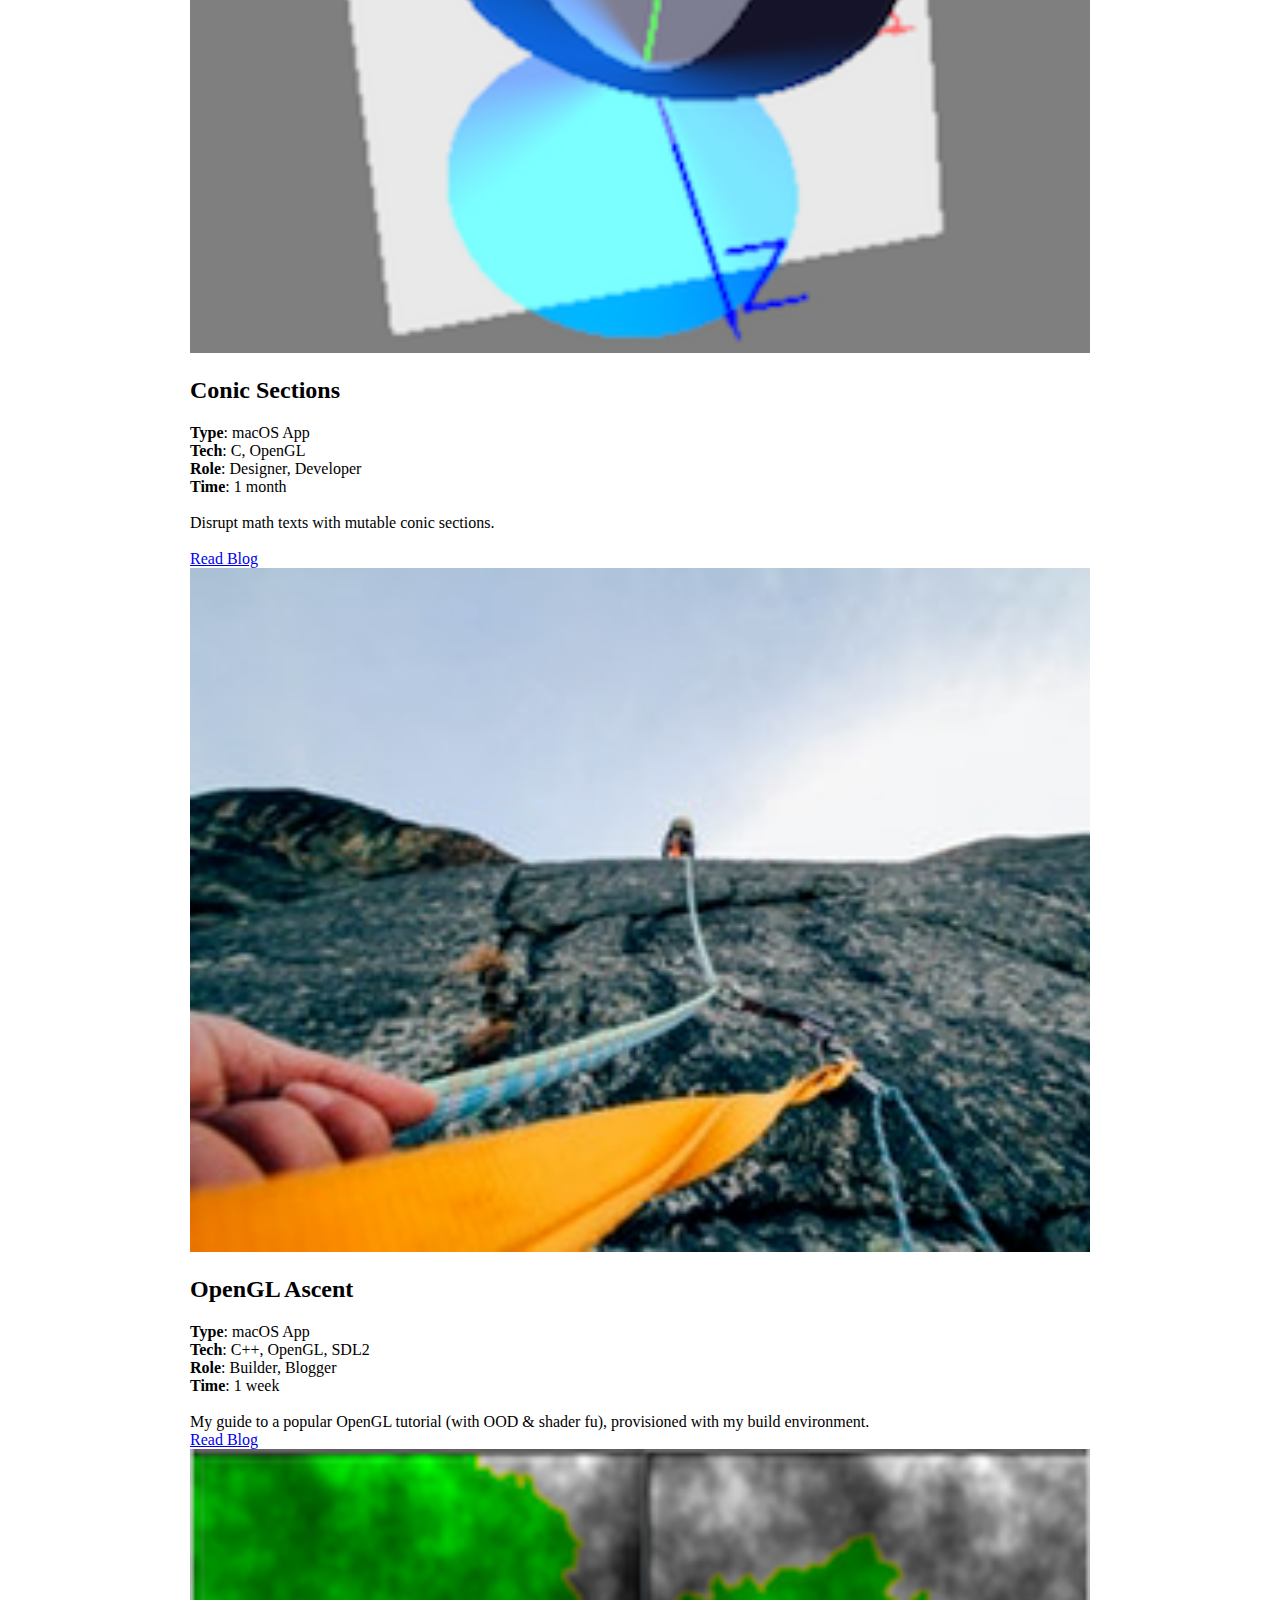
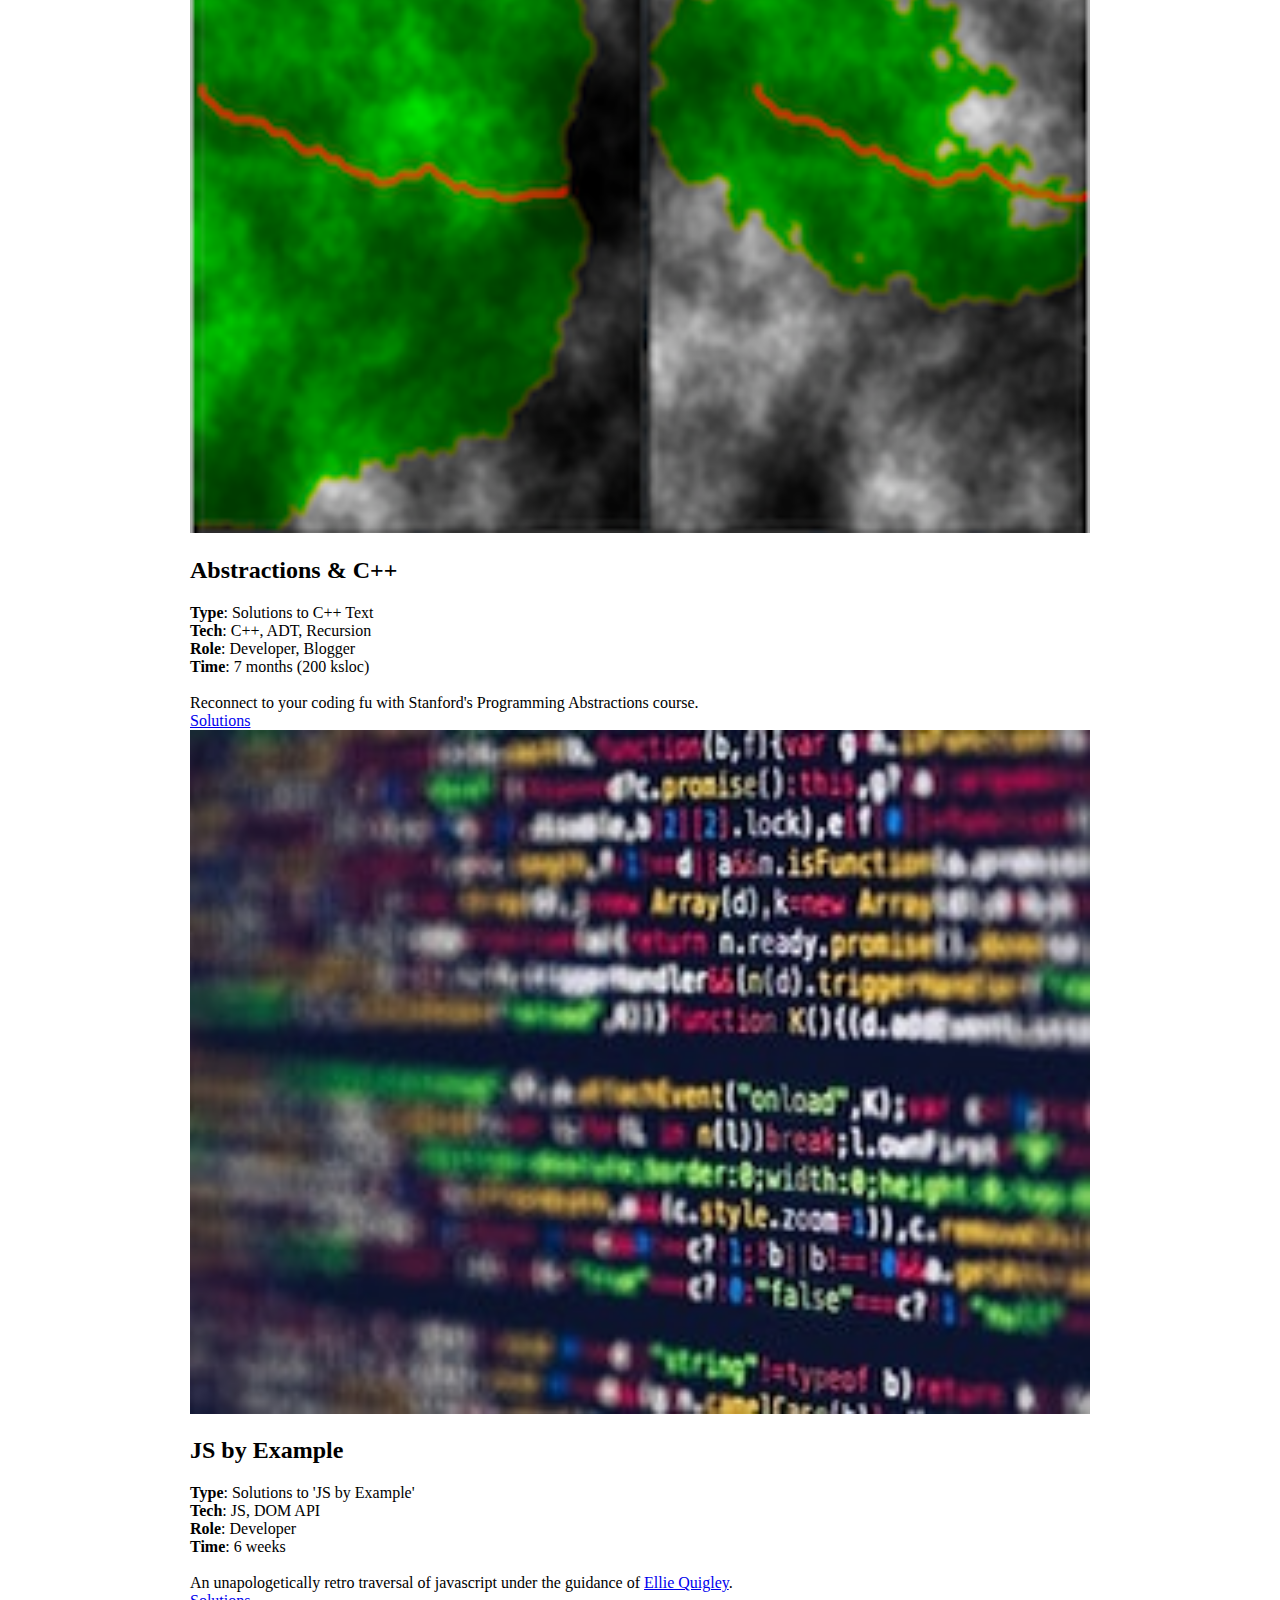
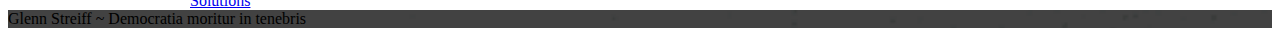
==== commit 7d014d4e: "add useMenuDrawer hook; image courtesy Matt Briney unsplash.com" ====
--- a/index.html
+++ b/index.html
@@ -117,6 +117,39 @@
           </div>
 
           <div class="mdl-cell mdl-card mdl-shadow--4dp portfolio-card">
+            <div class="mdl-card__media">
+              <a href="https://menu-drawer.herokuapp.com">
+              <img
+                class="article-image"
+                src="images/use-menu-drawer.jpg"
+                border="0"
+                alt=""
+              />
+              </a>
+            </div>
+            <div class="mdl-card__title">
+              <h2 class="mdl-card__title-text">
+                useMenuDrawer
+              </h2>
+            </div>
+            <div class="mdl-card__supporting-text">
+              <b>Type</b>: Web App - React Hook<br/>
+              <b>Tech</b>: React, Software Patterns<br />
+              <b>Role</b>: Blogger, Developer<br/>
+              <b>Time</b>: 1 week<br/><br/>
+
+              Add a configurable menu drawer to your React app.<br/><br/>
+            </div>
+            <div class="mdl-card__actions mdl-card--border">
+              <a
+                class="mdl-button mdl-button--colored mdl-js-button mdl-js-ripple-effect mdl-button--accent"
+                href="https://github.com/zenglenn42/useMenuDrawer/blob/master/README.md"
+              >Read Blog</a
+              >
+            </div>
+          </div>
+
+          <div class="mdl-cell mdl-card mdl-shadow--4dp portfolio-card">
               <div class="mdl-card__media">
                 <a href="https://greenleaves-deployed.herokuapp.com/">
                 <img
